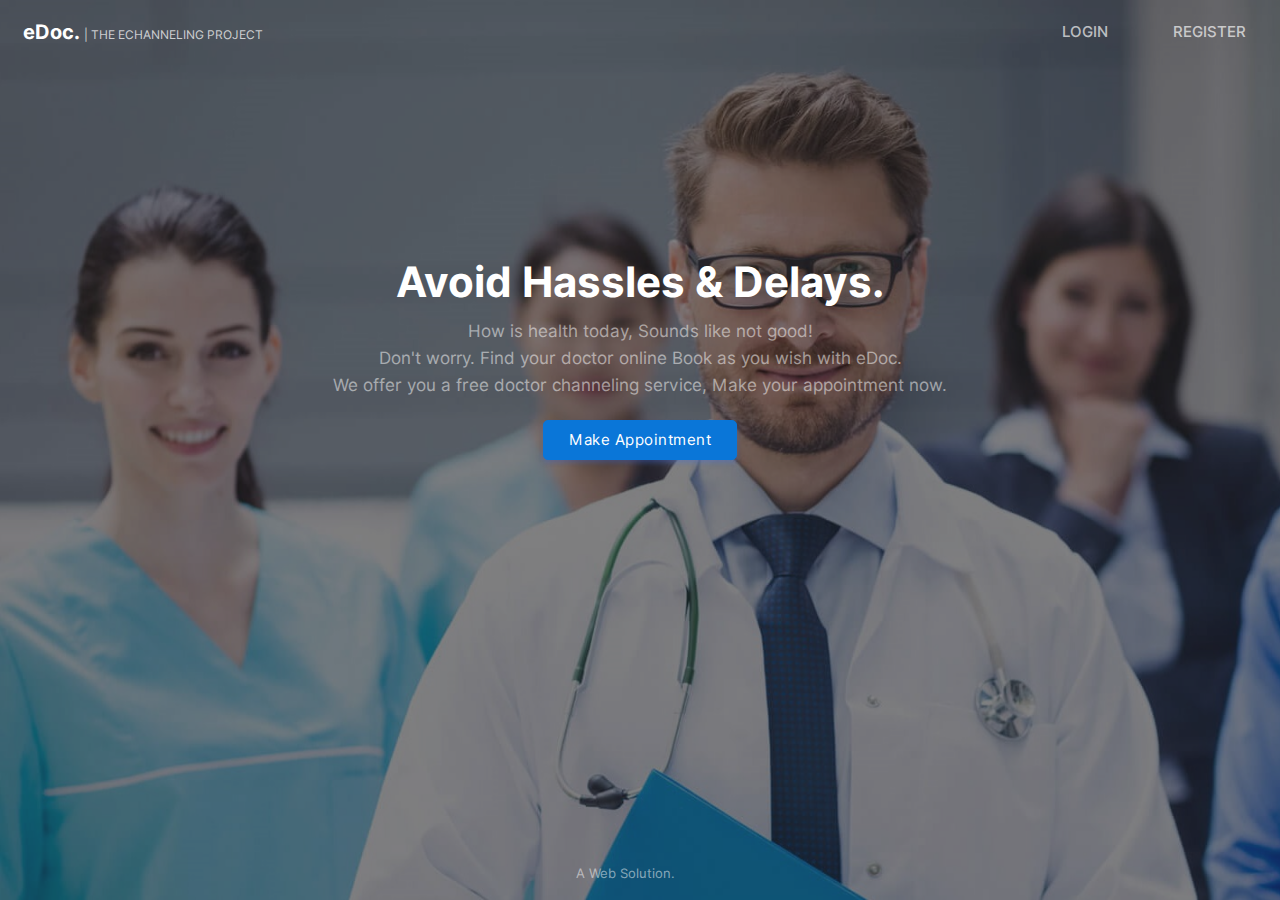
==== index.html @ a3246f5d "initial commmit" ====
<!DOCTYPE html>
<html lang="en">
  <head>
    <meta charset="UTF-8" />
    <meta http-equiv="X-UA-Compatible" content="IE=edge" />
    <meta name="viewport" content="width=device-width, initial-scale=1.0" />
    <link rel="stylesheet" href="css/animations.css" />
    <link rel="stylesheet" href="css/main.css" />
    <link rel="stylesheet" href="css/index.css" />
    <title>eDoc</title>
    <style>
      table {
        animation: transitionIn-Y-bottom 0.5s;
      }
    </style>
  </head>
  <body>
    <div class="full-height">
      <center>
        <table border="0">
          <tr>
            <td width="80%">
              <font class="edoc-logo">eDoc. </font>
              <font class="edoc-logo-sub">| THE ECHANNELING PROJECT</font>
            </td>
            <td width="10%">
              <a href="login.php" class="non-style-link"
                ><p class="nav-item">LOGIN</p></a
              >
            </td>
            <td width="10%">
              <a href="signup.php" class="non-style-link"
                ><p class="nav-item" style="padding-right: 10px">REGISTER</p></a
              >
            </td>
          </tr>

          <tr>
            <td colspan="3">
              <p class="heading-text">Avoid Hassles & Delays.</p>
            </td>
          </tr>
          <tr>
            <td colspan="3">
              <p class="sub-text2">
                How is health today, Sounds like not good!<br />Don't worry.
                Find your doctor online Book as you wish with eDoc. <br />
                We offer you a free doctor channeling service, Make your
                appointment now.
              </p>
            </td>
          </tr>
          <tr>
            <td colspan="3">
              <center>
                <a href="login.php">
                  <input
                    type="button"
                    value="Make Appointment"
                    class="login-btn btn-primary btn"
                    style="
                      padding-left: 25px;
                      padding-right: 25px;
                      padding-top: 10px;
                      padding-bottom: 10px;
                    "
                  />
                </a>
              </center>
            </td>
          </tr>
          <tr>
            <td colspan="3"></td>
          </tr>
        </table>
        <p class="sub-text2 footer-hashen">A Web Solution.</p>
      </center>
    </div>
  </body>
</html>
---- css/animations.css ----
/*These transition are from youtube*/

@keyframes transitionIn-X {
  from {
    opacity: 0;
    transform: translateX(-10px);
  }

  to {
    opacity: 1;
    transform: translateX(0);
  }
}

@keyframes transitionIn-Y-over {
  from {
    opacity: 0;
    transform: translateY(-10px);
  }

  to {
    opacity: 1;
    transform: translateY(0);
  }
}

@keyframes transitionIn-Y-bottom {
  from {
    opacity: 0;
    transform: translateY(30px);
  }

  to {
    opacity: 1;
    transform: translateY(0);
  }
}

/* Transition end */
---- css/main.css ----
@import url("font-inter.css");
:root {
  --primarycolor: #0a76d8;
  --primarycolorhover: #006dd3;
  --btnice: #d8ebfa;
  --btnnicetext: #1b62b3;
}

body {
  margin: 0;
  padding: 0;
  border-spacing: 0;
  font-family: "Inter", sans-serif;
}

*,
::after,
::before {
  box-sizing: border-box;
}

/*------custom-scroll-bar - from w3schools.com------------------*/
/* width */
::-webkit-scrollbar {
  width: 5px;
}

/* Track */
::-webkit-scrollbar-track {
  background: #f1f1f1;
}

/* Handle */
::-webkit-scrollbar-thumb {
  background: #888;
  border-radius: 12px;
}

/* Handle on hover */
::-webkit-scrollbar-thumb:hover {
  background: #555;
}

.input-text {
  border-radius: 4px;
  border: 0.5px solid rgb(226, 226, 226);
  padding: 10px;
  width: 92%;
  transition: 0.2s;
  outline: none;
}

.input-text {
  border: 1px solid #e9ecef;
  font-size: 14px;
  line-height: 26px;
  background-color: #fff;
  display: block;
  width: 100%;
  padding: 0.375rem 0.75rem;
  font-weight: 300;
  line-height: 1.5;
  color: #212529;
  background-color: #fff;
  background-clip: padding-box;
  -webkit-appearance: none;
  -moz-appearance: none;
  appearance: none;
  border-radius: 0.25rem;
  transition: border-color 0.15s ease-in-out, box-shadow 0.15s ease-in-out;
}

.input-text:hover {
  background-color: rgb(250, 250, 250);
  transition: 0.2s;
  outline: none;
}

.input-text:focus {
  border: 1px solid rgb(10, 118, 216);
  transition: 0.2s;
}

.input-text::placeholder {
  font-family: "Inter", sans-serif;
}

/* -----------Buttons---------------*/
.btn {
  cursor: pointer;
  padding: 8px 20px;
  outline: none;
  text-decoration: none;
  font-size: 15px;
  letter-spacing: 0.5px;
  transition: all 0.3s;
  border-radius: 5px;
  font-family: "Inter", sans-serif;
}

.btn:hover {
  background-color: var(--primarycolorhover);
  box-shadow: none;
  transition: all 0.5s;
  font-family: "Inter", sans-serif;
}

.btn-primary {
  background-color: var(--primarycolor);
  border: 1px solid var(--primarycolor);
  color: #fff;
  box-shadow: 0 3px 5px 0 rgba(57, 108, 240, 0.3);
}

.btn-primary-soft {
  background-color: #d8ebfa;
  /*border: 1px solid rgba(57,108,240,0.1) ;*/
  color: #1969aa;
  font-weight: 500;
  font-size: 16px;
  border: none;
  /*box-shadow: 0 3px 5px 0 rgba(57,108,240,0.3)*/
}

.btn-primary-soft:hover {
  background-color: var(--primarycolor);
  /*border: 1px solid rgba(57,108,240,0.1) ;*/
  color: #fff;
  box-shadow: 0 3px 5px 0 rgba(57, 108, 240, 0.3);
}

.btn-in-text {
  font-size: 15px;
  letter-spacing: 0.5px;
}

.non-style-link:link,
.non-style-link:visited,
.non-style-link:hover,
.non-style-link:active {
  text-decoration: none;
  color: rgb(43, 43, 43);
}

.btn-label {
  margin-left: 10px;
  padding: 12px 12px;
  outline: none;
  text-decoration: none;
  font-size: 15px;
  letter-spacing: 0.5px;
  transition: all 0.3s;
  border-radius: 5px;
  background-color: #f0f0f073;
  border: 1px solid rgba(57, 108, 240, 0.1);
  font-family: "Inter", sans-serif;
}

.sub-table {
  border: 1px solid #ebebeb;
  border-radius: 8px;
}

.filter-container {
  width: 92.5%;
  border: 1px solid #ebebeb;
  border-radius: 8px;
  margin-bottom: 20px;
  border-spacing: 0;
  padding: 0;
}

.filter-container-items {
  margin-top: 7.5px;
  margin-left: 20px;
}
.table-headin {
  font-size: 16px;
  font-weight: 500;
  padding: 10px;
  border-bottom: 3px solid var(--primarycolor);
}

.abc {
  width: 100%;
  height: 550px;
  overflow: auto;
}

.overlay {
  position: fixed;
  top: 0;
  bottom: 0;
  left: 0;
  right: 0;
  background: rgba(0, 0, 0, 0.7);
  transition: opacity 500ms;
  opacity: 1;
}
.overlay:target {
  visibility: visible;
  opacity: 1;
}

.popup {
  margin: 70px auto;
  padding: 20px;
  background: #fff;
  border-radius: 5px;
  width: 50%;
  position: relative;
  transition: all 5s ease-in-out;
}

.popup h2 {
  margin-top: 0;
  color: #333;
}
.popup .close {
  position: absolute;
  top: 20px;
  right: 30px;
  transition: all 200ms;
  font-size: 30px;
  font-weight: bold;
  text-decoration: none;
  color: #333;
}
.popup .close:hover {
  color: var(--primarycolorhover);
}
.popup .content {
  max-height: 30%;
  overflow: auto;
}

@media screen and (max-width: 700px) {
  .box {
    width: 70%;
  }
  .popup {
    width: 70%;
  }
}

input[type="search"] {
  background-image: url("../img/search.svg");
  background-position: 10px 50%;
  background-repeat: no-repeat;
  transition: 0.5s;
  padding: 8px 20px 8px 40px;
}

input[type="search"]:focus {
  transition: 0.5s;
}

.box {
  width: 120px;
  height: 30px;
  border: 1px solid #e9ecef;
  font-size: 14px;
  color: #212529;
  background-color: #fff;
  line-height: 26px;
  font-weight: 300;
  border-radius: 0.25rem;
  padding: 0.375rem 0.75rem;
  line-height: 1.5;
  width: 100%;
  background-clip: padding-box;
  transition: border-color 0.15s ease-in-out, box-shadow 0.15s ease-in-out;
}

.btn-primary-gray {
  background-color: #fff;
  border: 2px solid #c9cbce9f;
  color: #212529d0;
  box-shadow: 0 3px 5px 0 rgba(95, 95, 97, 0.3);
}

.btn-primary-gray:hover {
  background-color: #5185ffa9;
  box-shadow: 0 3px 5px 0 rgba(95, 95, 97, 0.3);
}

.button-icon {
  background-position: 10px 50%;
  background-repeat: no-repeat;
  transition: 0.5s;
  padding: 8px 20px 8px 40px;
}

.menu-btn {
  padding: 6px;
  color: #3b3b3b;
  background-position: 30% 50%;
  background-repeat: no-repeat;
  transition: 0.5s;
}

.menu-text {
  padding-left: 40%;
  font-weight: 500;
  font-size: 16px;
}

.menu-active {
  color: var(--primarycolor);
  border-right: 7px solid var(--primarycolor);
  background-color: var();
}

.menu-btn:hover {
  background-color: var(--btnice);
  color: var(--primarycolor);
}

.non-style-link-menu:link,
.non-style-link-menu:visited,
.non-style-link-menu:active {
  text-decoration: none;
  color: #3b3b3b;
}
.non-style-link-menu:hover {
  text-decoration: none;
  color: var(--primarycolor);
}

.non-style-link-menu-active:link,
.non-style-link-menu-active:visited,
.non-style-link-menu-active:active {
  text-decoration: none;
  color: var(--primarycolor);
}

.menu-icon-dashbord {
  background-image: url("../img/icons/dashboard.svg");
}

.menu-icon-doctor {
  background-image: url("../img/icons/doctors.svg");
}
.menu-icon-schedule {
  background-image: url("../img/icons/schedule.svg");
}
.menu-icon-appoinment {
  background-image: url("../img/icons/book.svg");
}
.menu-icon-patient {
  background-image: url("../img/icons/patients.svg");
}
.menu-icon-settings {
  background-image: url("../img/icons/settings.svg");
}

.menu-icon-session {
  background-image: url("../img/icons/session.svg");
}
.menu-icon-home {
  background-image: url("../img/icons/home.svg");
}

.menu-icon-dashbord:hover,
.menu-icon-dashbord-active {
  color: var(--primarycolor);

  background-image: url("../img/icons/dashboard-hover.svg");
}

.menu-icon-doctor:hover,
.menu-icon-doctor-active {
  color: var(--primarycolor);
  background-image: url("../img/icons/doctors-hover.svg");
}
.menu-icon-schedule:hover,
.menu-icon-schedule-active {
  color: var(--primarycolor);

  background-image: url("../img/icons/schedule-hover.svg");
}
.menu-icon-appoinment:hover,
.menu-icon-appoinment-active {
  color: var(--primarycolor);

  background-image: url("../img/icons/book-hover.svg");
}
.menu-icon-patient:hover,
.menu-icon-patient-active {
  color: var(--primarycolor);

  background-image: url("../img/icons/patients-hover.svg");
}

.menu-icon-settings:hover,
.menu-icon-settings-active {
  color: var(--primarycolor);

  background-image: url("../img/icons/settings-iceblue.svg");
}

.menu-icon-session:hover,
.menu-icon-session-active {
  color: var(--primarycolor);

  background-image: url("../img/icons/session-iceblue.svg");
}
.menu-icon-home:hover,
.menu-icon-home-active {
  color: var(--primarycolor);

  background-image: url("../img/icons/home-iceblue.svg");
}

.btn-icon-back {
  background-image: url("../img/icons/back-iceblue.svg");
  background-position: 18px 50%;
  background-repeat: no-repeat;
  transition: 0.5s;
  padding: 8px 20px 8px 40px;
}

.btn-icon-back:hover {
  background-image: url("../img/icons/back-white.svg");
}

.btn-edit {
  background-image: url("../img/icons/edit-iceblue.svg");
}
.btn-edit:hover {
  background-image: url("../img/icons/edit-white.svg");
}

.btn-view {
  background-image: url("../img/icons/view-iceblue.svg");
}
.btn-view:hover {
  background-image: url("../img/icons/view-white.svg");
}

.btn-delete {
  background-image: url("../img/icons/delete-iceblue.svg");
}
.btn-delete:hover {
  background-image: url("../img/icons/delete-white.svg");
}

.btn-filter {
  background-image: url("../img/icons/filter-iceblue.svg");
  background-position: 15px 50%;
}
.btn-filter:hover {
  background-image: url("../img/icons/filter-white.svg");
}

.dashboard-items {
  border: 2px solid #c9cbce9f;
  border-radius: 7px;
  color: var(--primarycolor);
  /*background-color: #d8ebfa25 ;*/
  /*box-shadow: 0 3px 5px 0 rgba(95, 95, 97, 0.3);*/
}

.h1-dashboard {
  margin: 0;
  padding: 0;
  font-size: 25px;
  font-weight: 600;
  line-height: 0;
  padding-top: 20px;
}

.h3-dashboard {
  margin: 0;
  padding: 0;
  font-size: 20px;
  font-weight: 500;
  color: #212529e3;
}

.dashboard-icons {
  background-color: rgba(184, 184, 184, 0.247);
  padding-top: 30px;
  padding-bottom: 30px;
  border-radius: 7px;
  margin-left: 40px;
  margin-right: 0px;
}
.dashboard-icons-setting {
  background-color: rgba(184, 184, 184, 0.247);
  padding-top: 30px;
  padding-bottom: 30px;
  border-radius: 7px;
  margin-left: 5px;
  margin-right: 20px;
}

.setting-tabs:hover {
  background-color: #d6d6d657;
}

.doctor-header {
  background-image: url(../img/b8.jpg);
  color: rgba(0, 0, 0, 0.87);
  background-size: 100%;
  background-repeat: no-repeat;
  padding: 20px;
  padding-left: 35px;
}

.patient-header {
  background-image: url(../img/b3.jpg);
}

.search-items {
  padding: 20px;
  margin: 10px;
  width: 95%;
  display: flex;
  padding-left: 0;
  padding-left: 30px;
  box-sizing: border-box;
  line-height: 1.5;
  box-shadow: 0 3px 5px 0 rgba(95, 95, 97, 0.068);
}

.h1-search {
  margin: 0;
  padding: 0;
  font-size: 23px;
  font-weight: 600;
  padding-top: 20px;
  padding-bottom: 10px;
}

.h3-search {
  margin: 0;
  padding: 0;
  font-size: 15px;
  font-weight: 500;
  color: #212529e3;
}

.h4-search {
  margin: 0;
  padding: 0;
  font-size: 13px;
  font-weight: 400;
  color: #212529e3;
}

.btn-book {
  background-image: url("../img/icons/book-balck.svg");
  background-position: 68% 50%;
  background-repeat: no-repeat;
  transition: 0.5s;
}
---- css/index.css ----
body{
    background-image: url(../img/bg01.jpg);
    background-repeat: no-repeat;
    background-attachment: fixed;
    background-size: cover;
    height: 100%;
}

html, body {
    height: 100%;
    margin: 0;
  }
  
.full-height {
    background: rgba(26, 26, 26, 0.548);
    background-attachment: fixed;
    max-height: 100vh;
    height: 100vh;


}
table{
    width: 100%;
    padding-top: 5px;
    
}
.heading-text{
    color: white;
    font-size: 42px;
    font-weight: 700;
    line-height: 63px;
    margin-top: 15%;
    text-align: center;
    margin-bottom: 0;
}

.sub-text2{
    color: rgba(255, 255, 255, 0.5);
    font-size: 17px;
    line-height: 27px;
    font-weight: 400;
    text-align: center;
    margin-top: 0;
}


.register-btn{
    background-color: rgba(240, 248, 255, 0.589);
    color: #345cc4;
}


.edoc-logo{
    color: white;
    font-weight: bolder;
    font-size: 20px;
    padding-left: 20px;
    animation: transitionIn-Y-over 0.5s;
}

.edoc-logo-sub{
    color: rgba(255, 255, 255, 0.733);
    font-size: 12px;

}


.nav-item{
    color: rgba(255, 255, 255, 0.671);
    text-align: center;
    font-size: 15px;
    font-weight: 500;
    animation: transitionIn-Y-over 0.5s;
}

.nav-item:hover{
    color: #f0f0f0;

}

.footer-hashen{
    position: absolute;
    bottom: 0;
    left: 45%;
    font-size: 13px;
    animation: transitionIn-Y-over 0.5s;
}
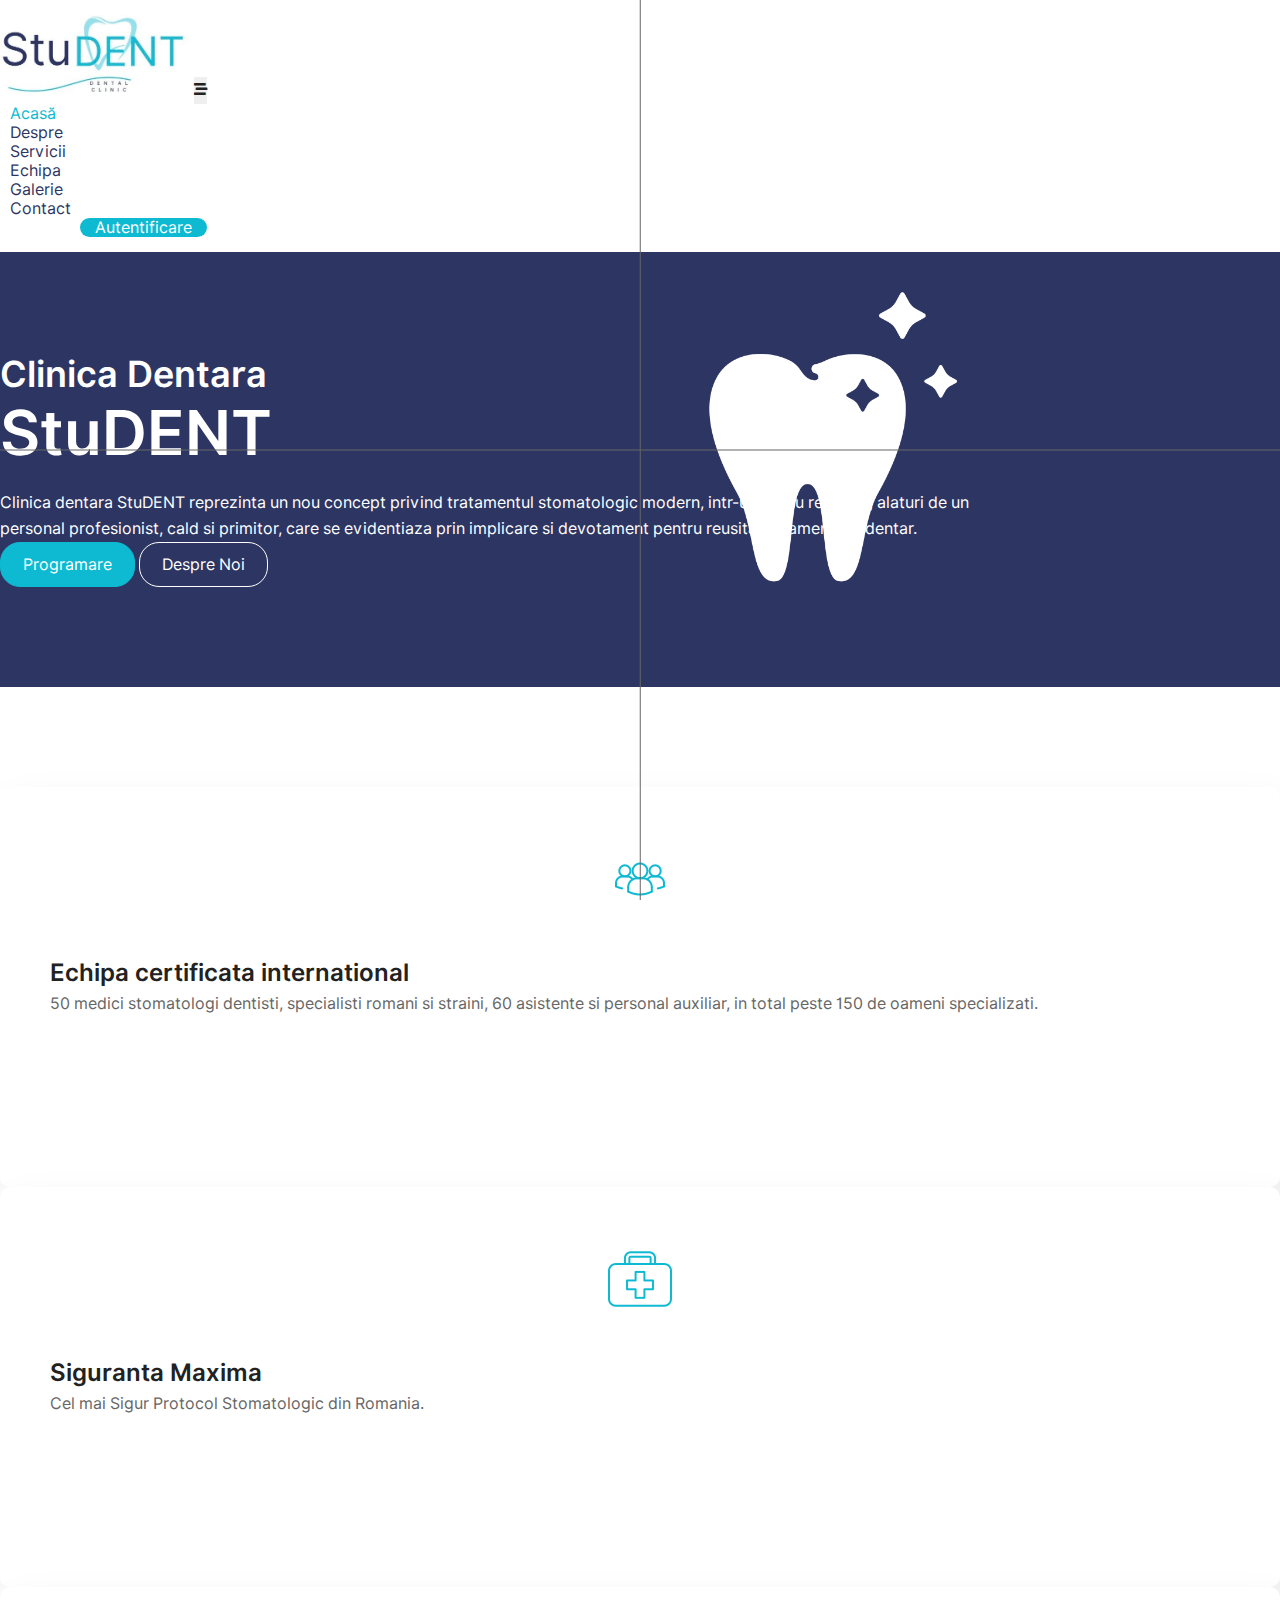
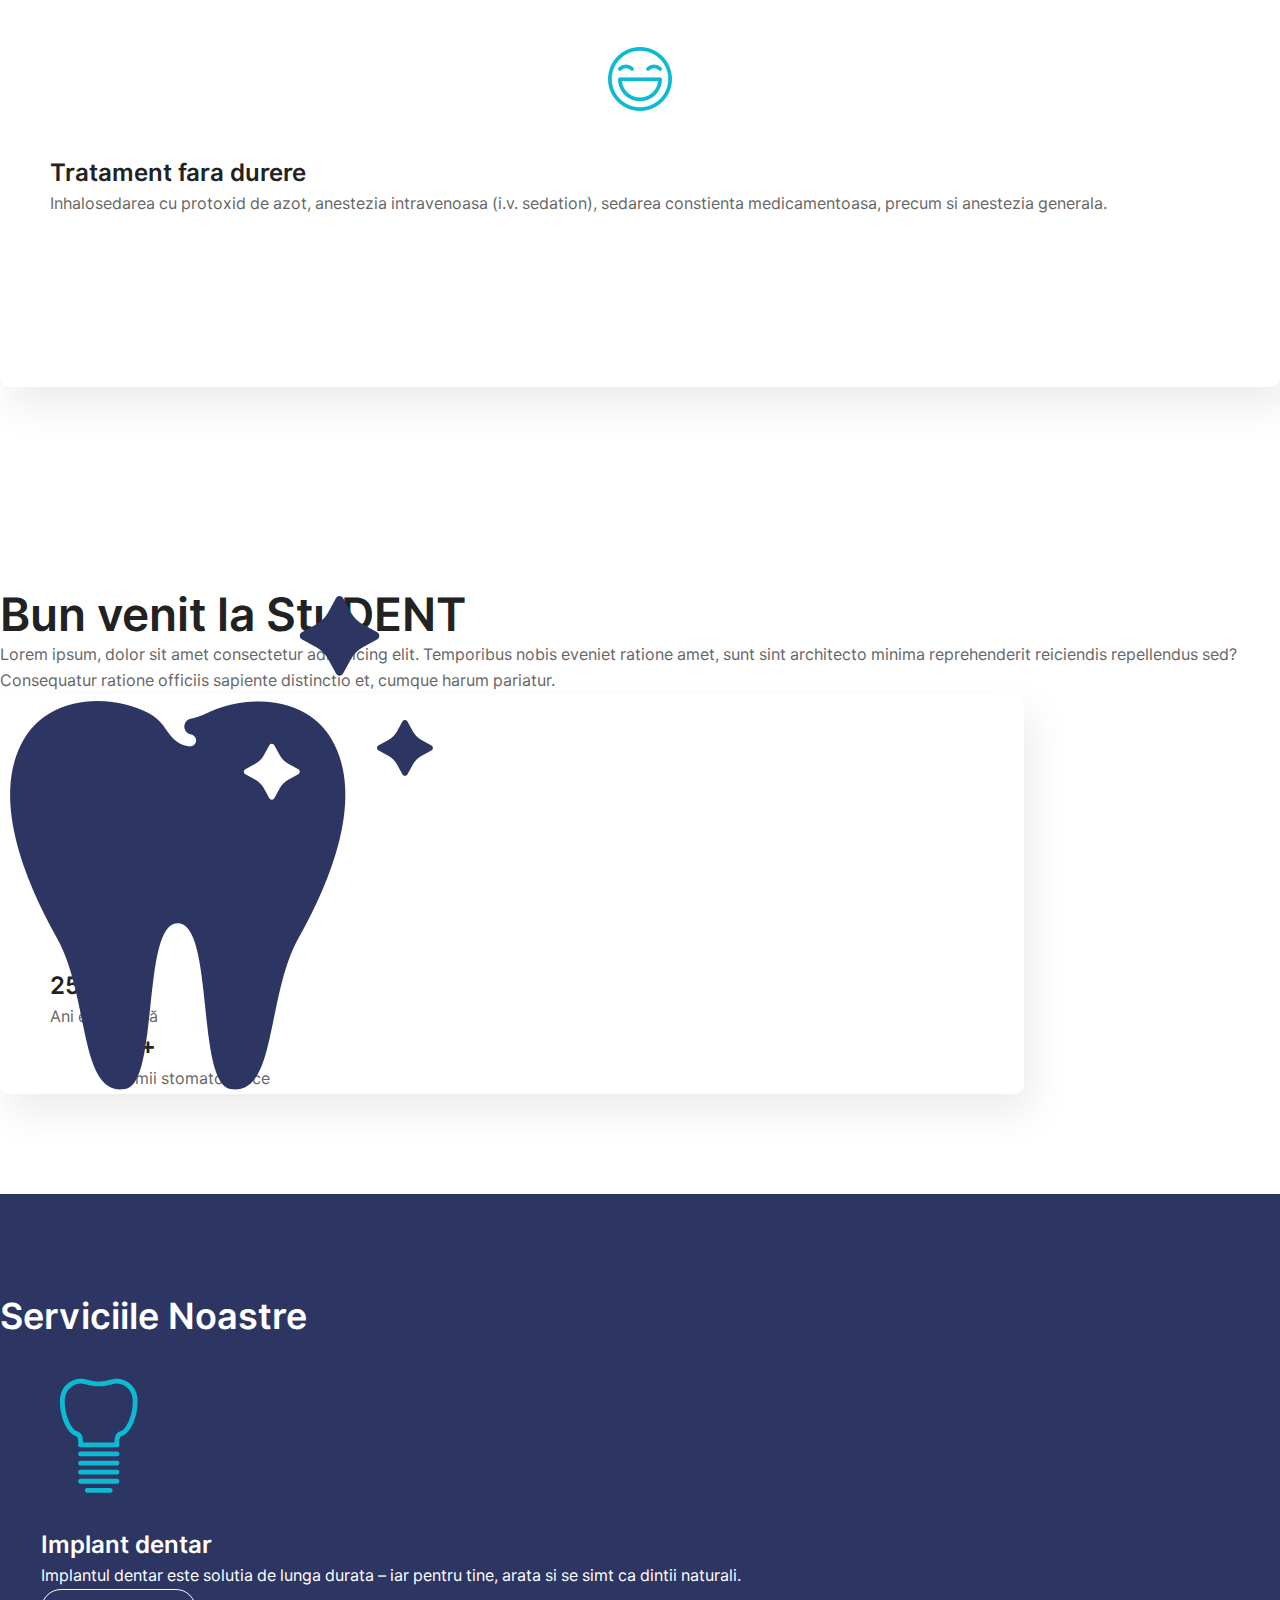
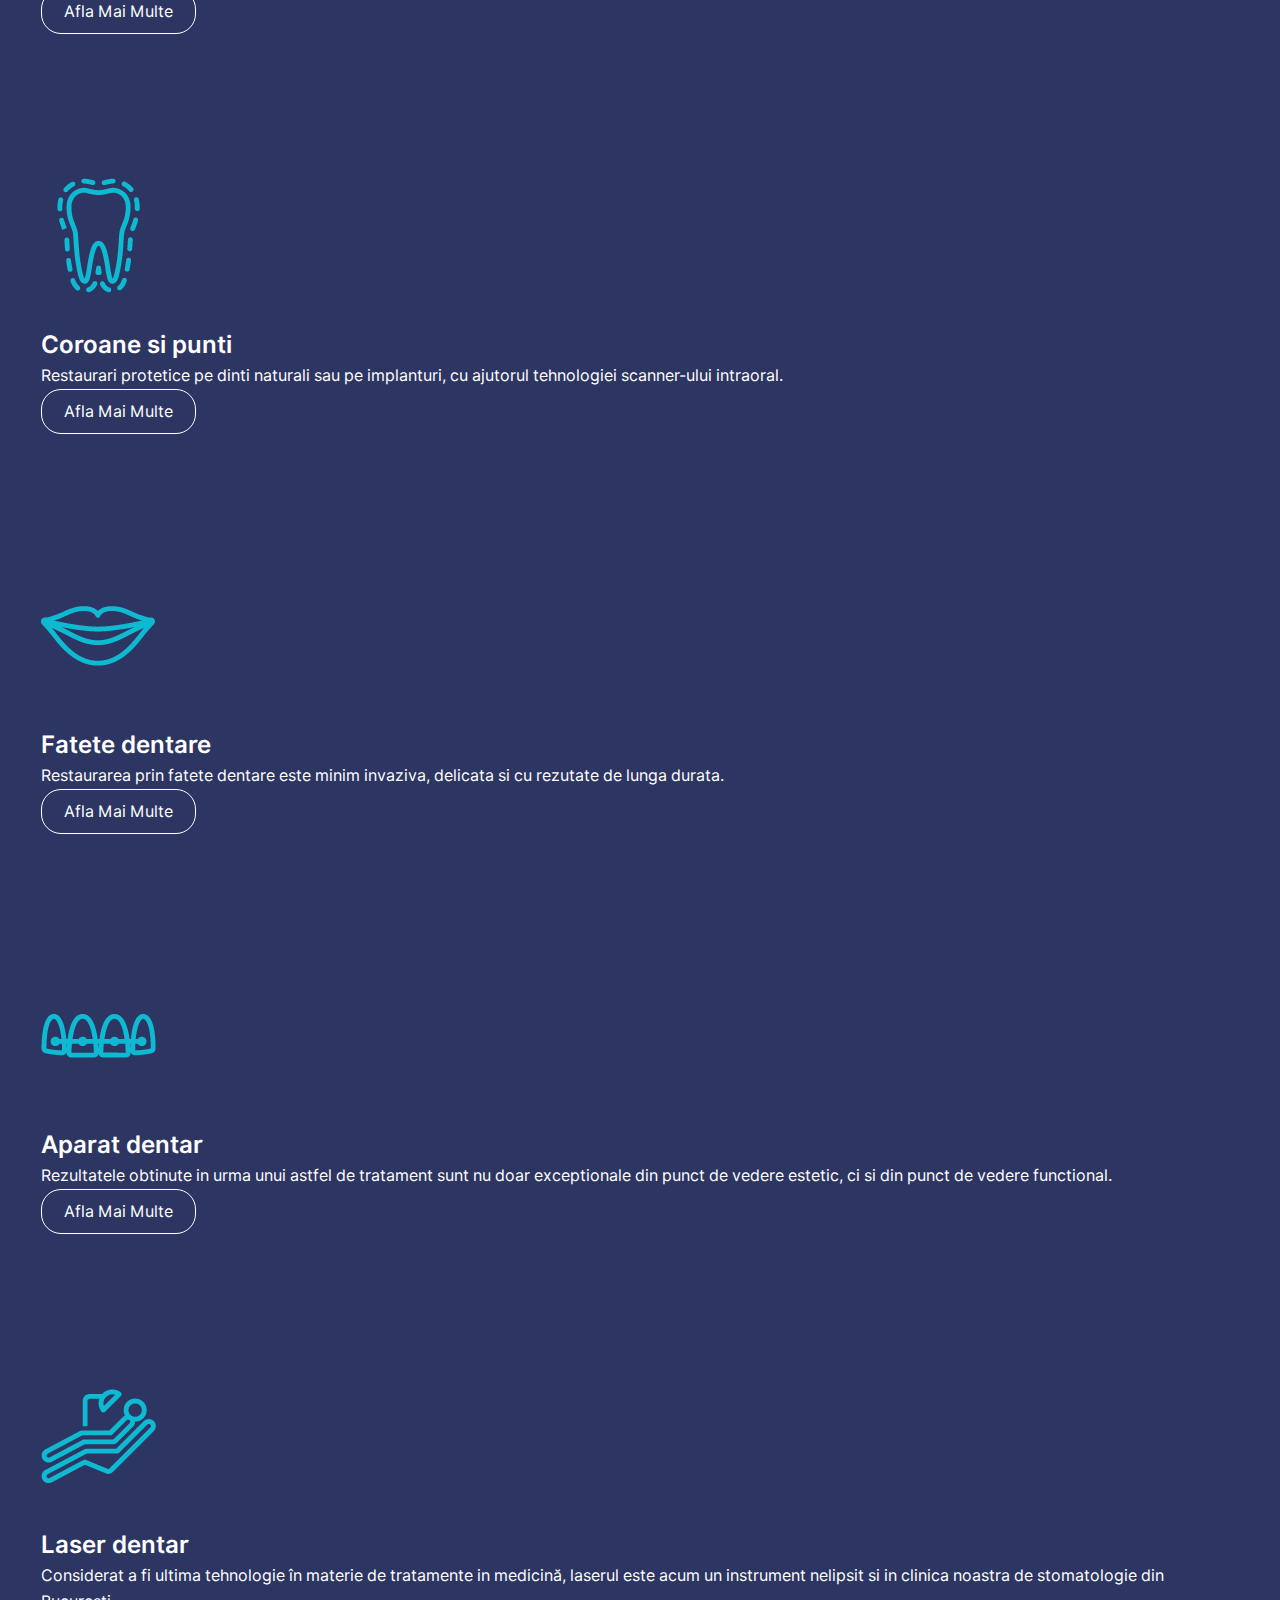
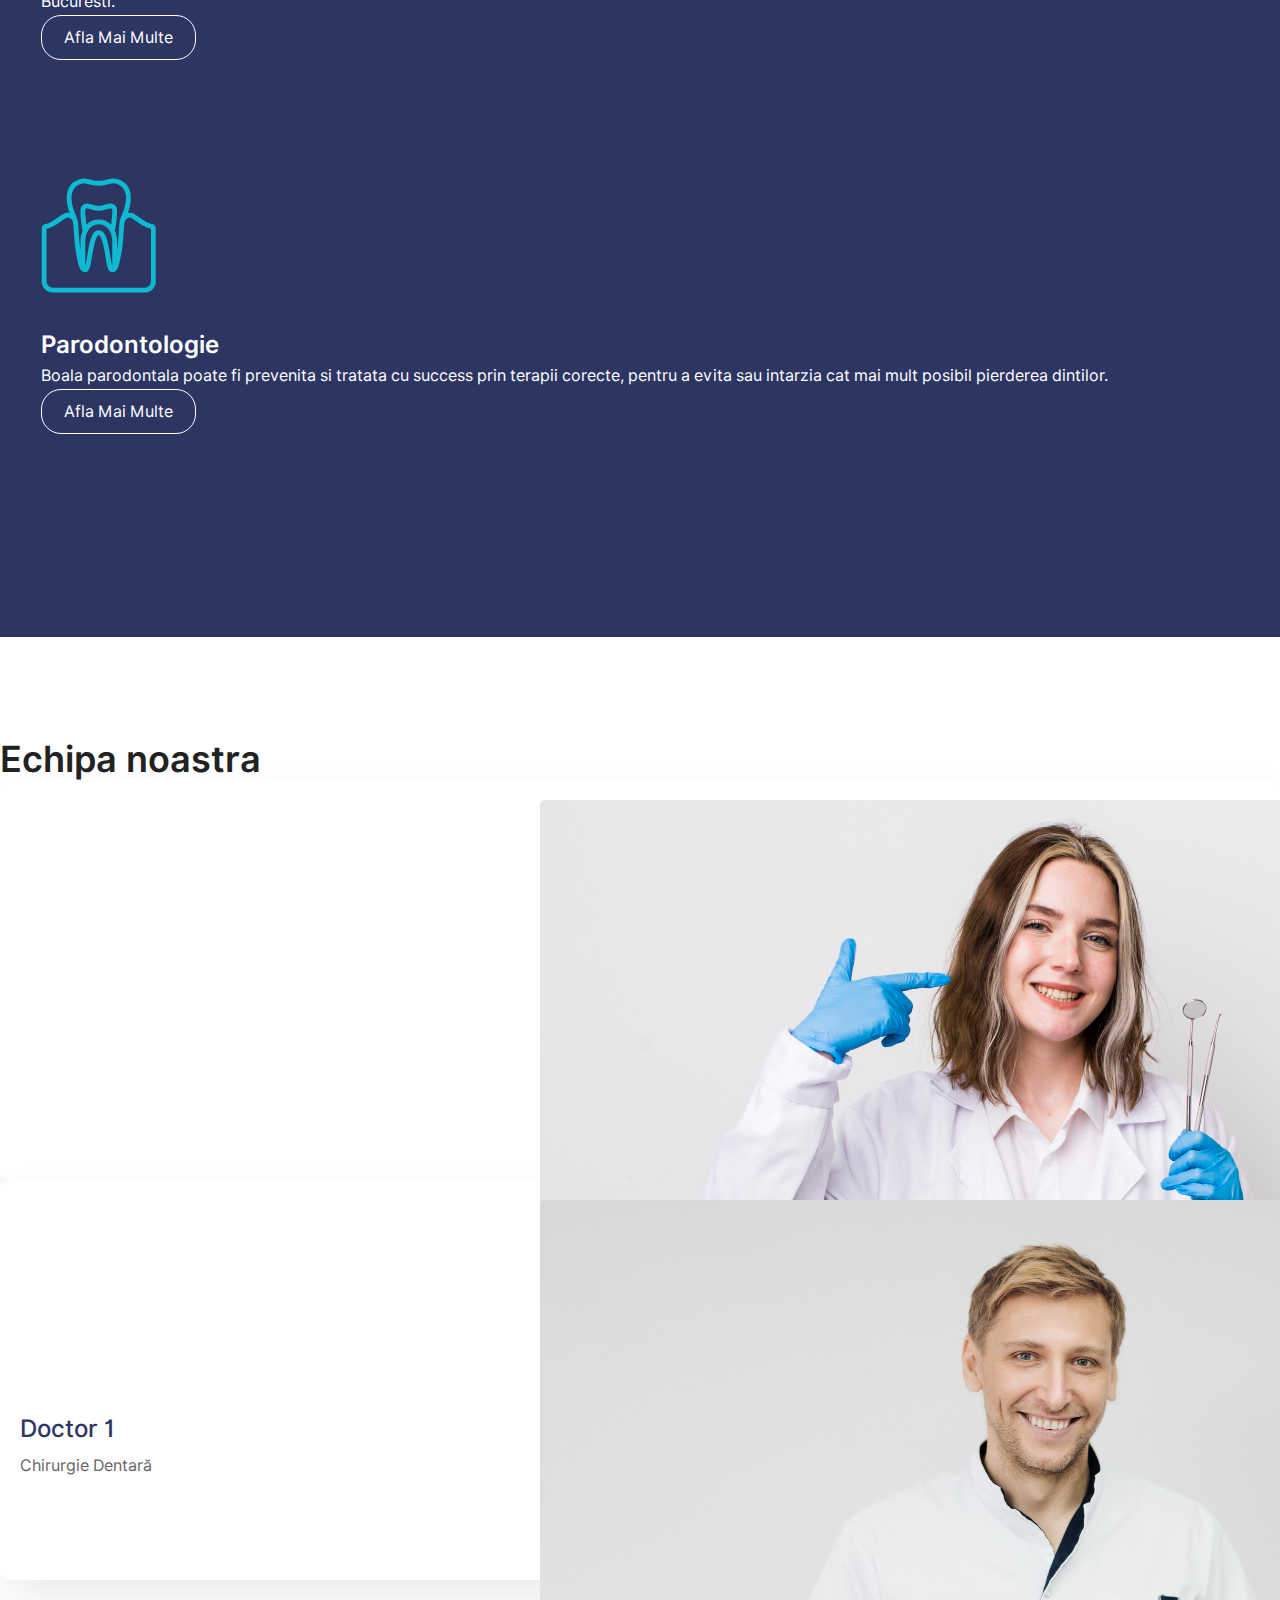
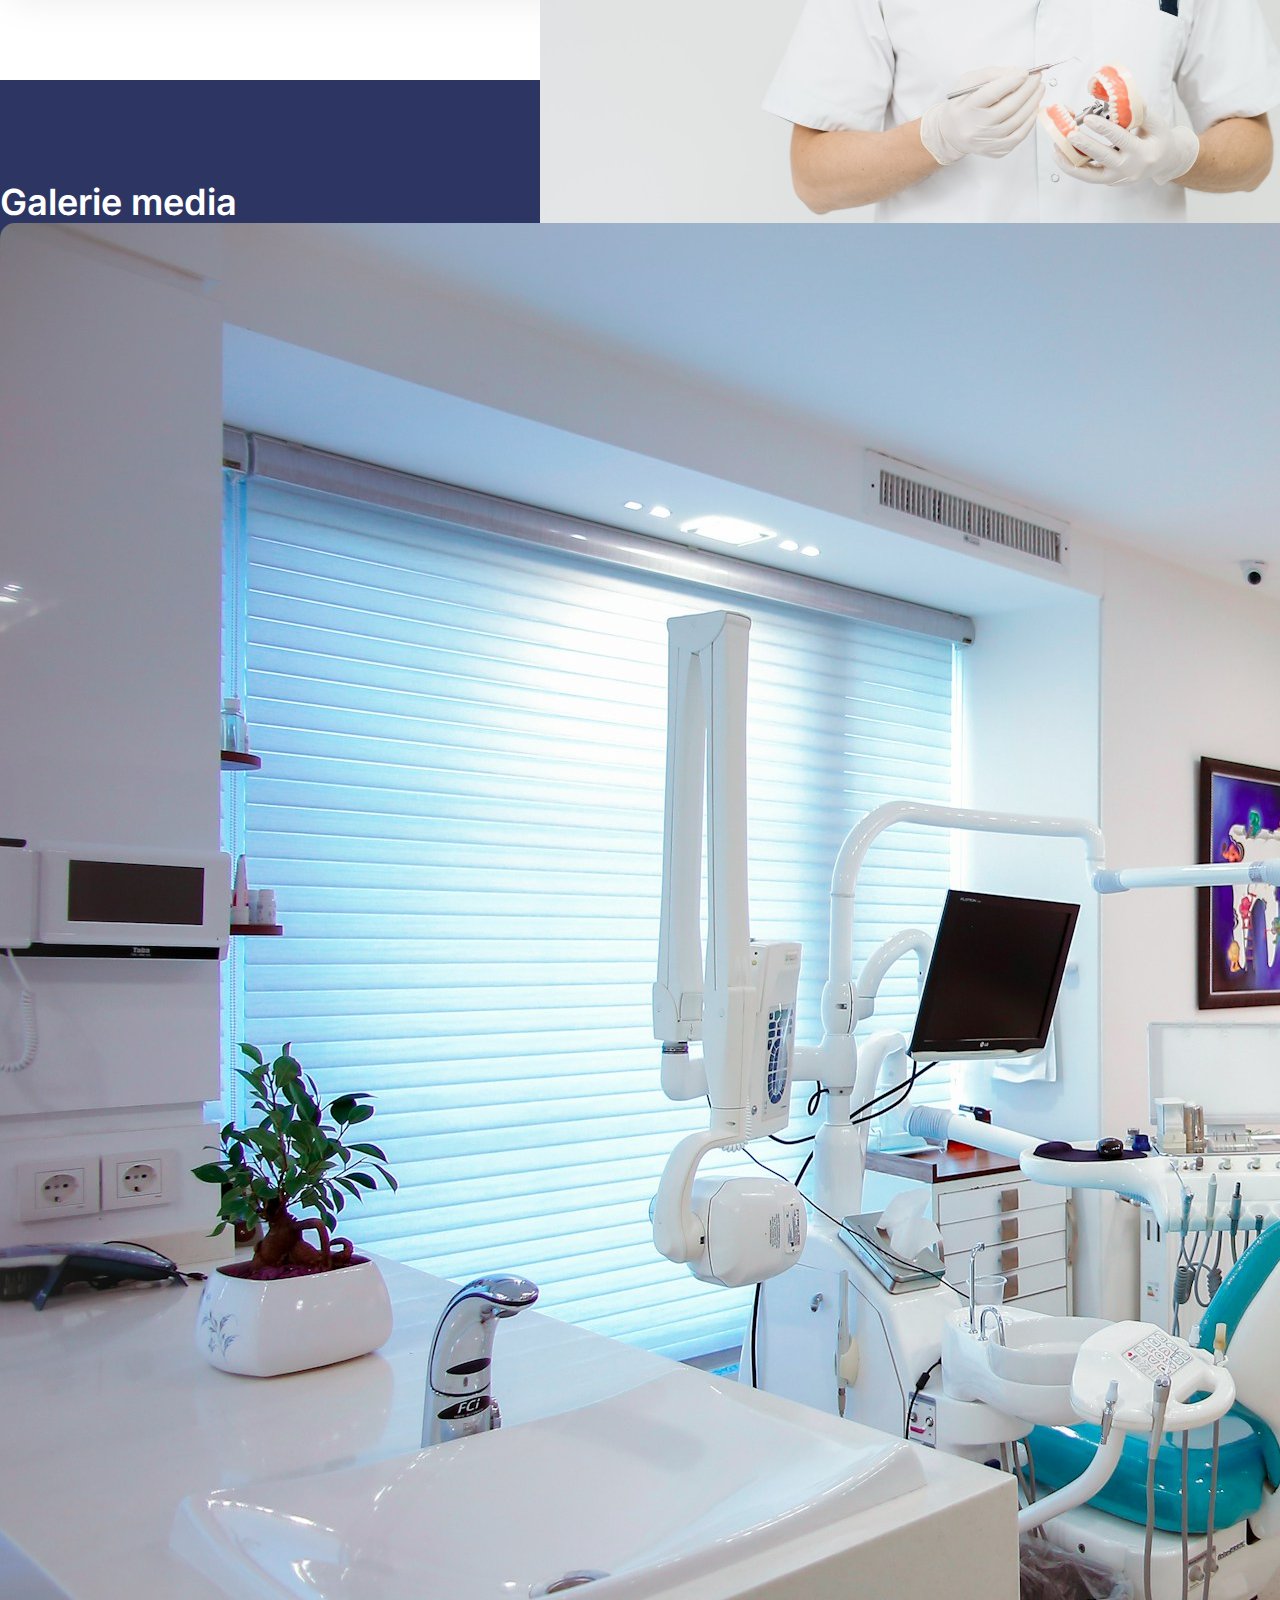
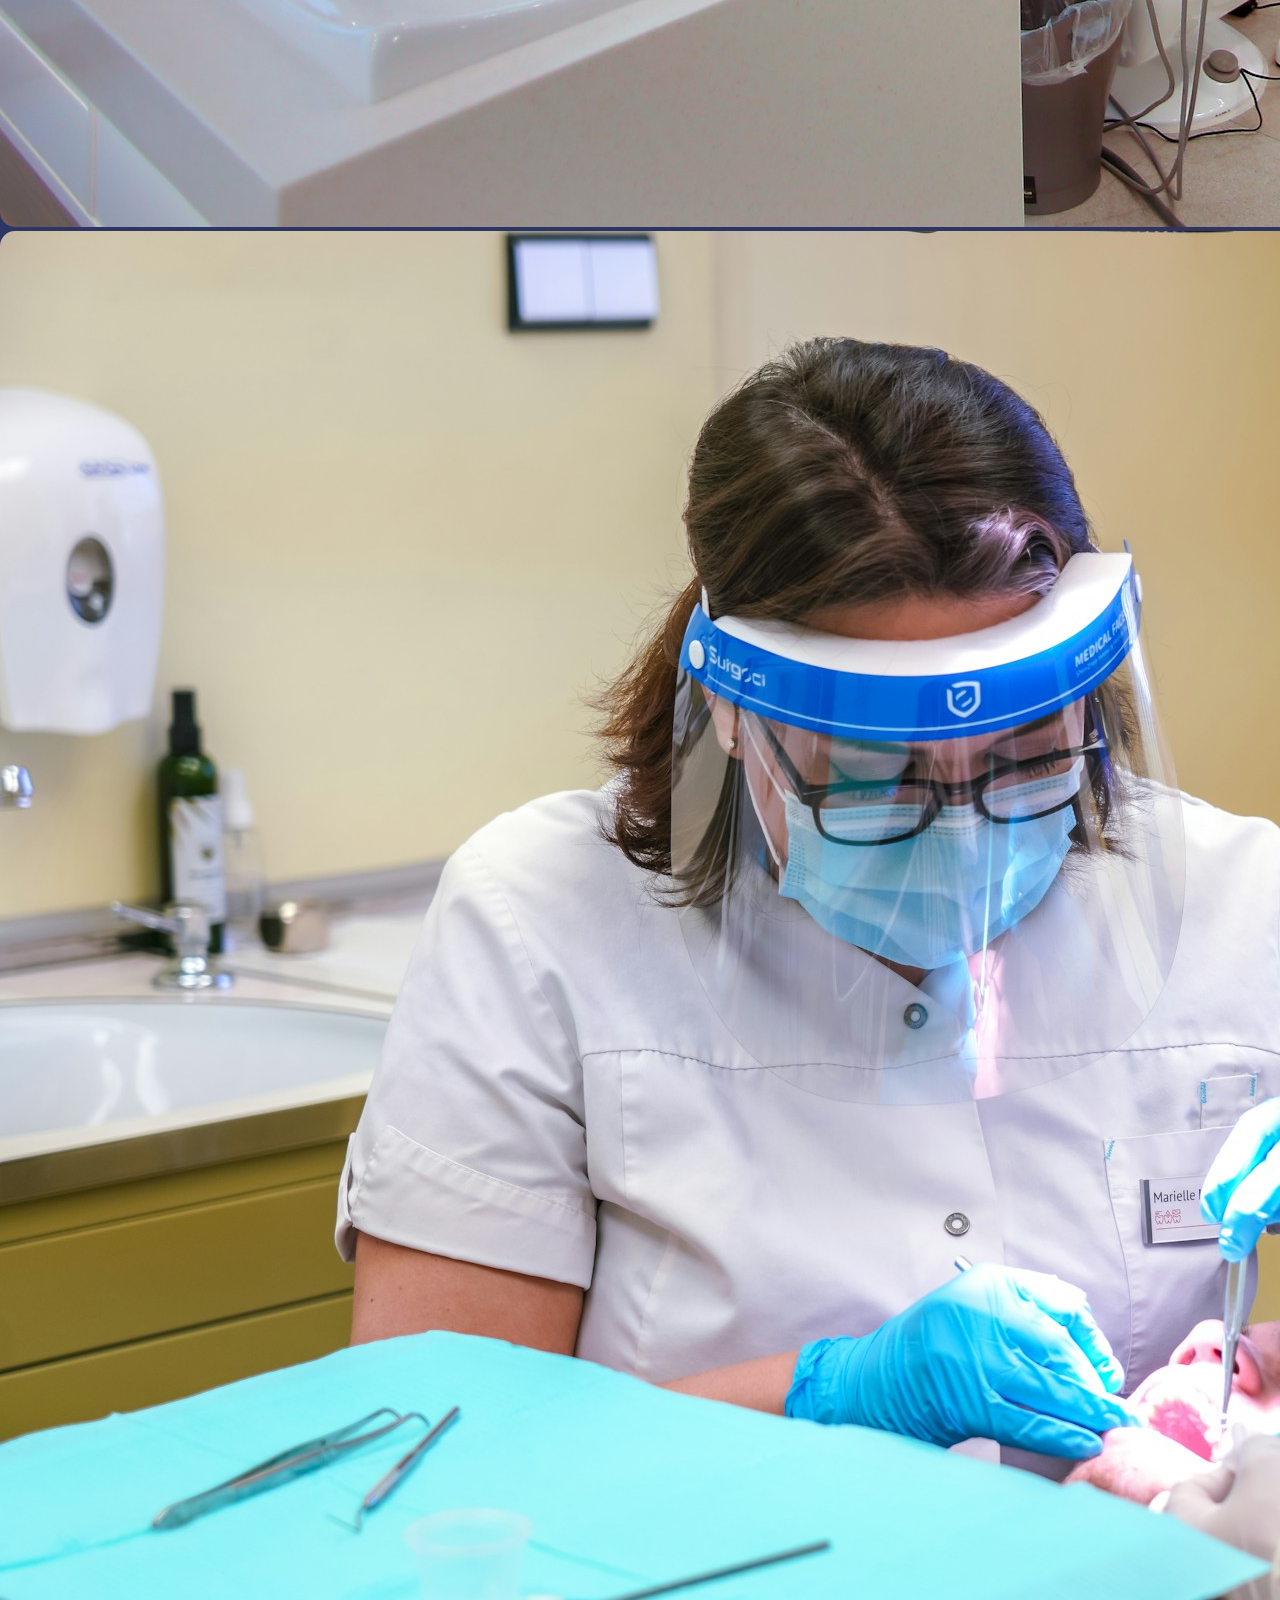
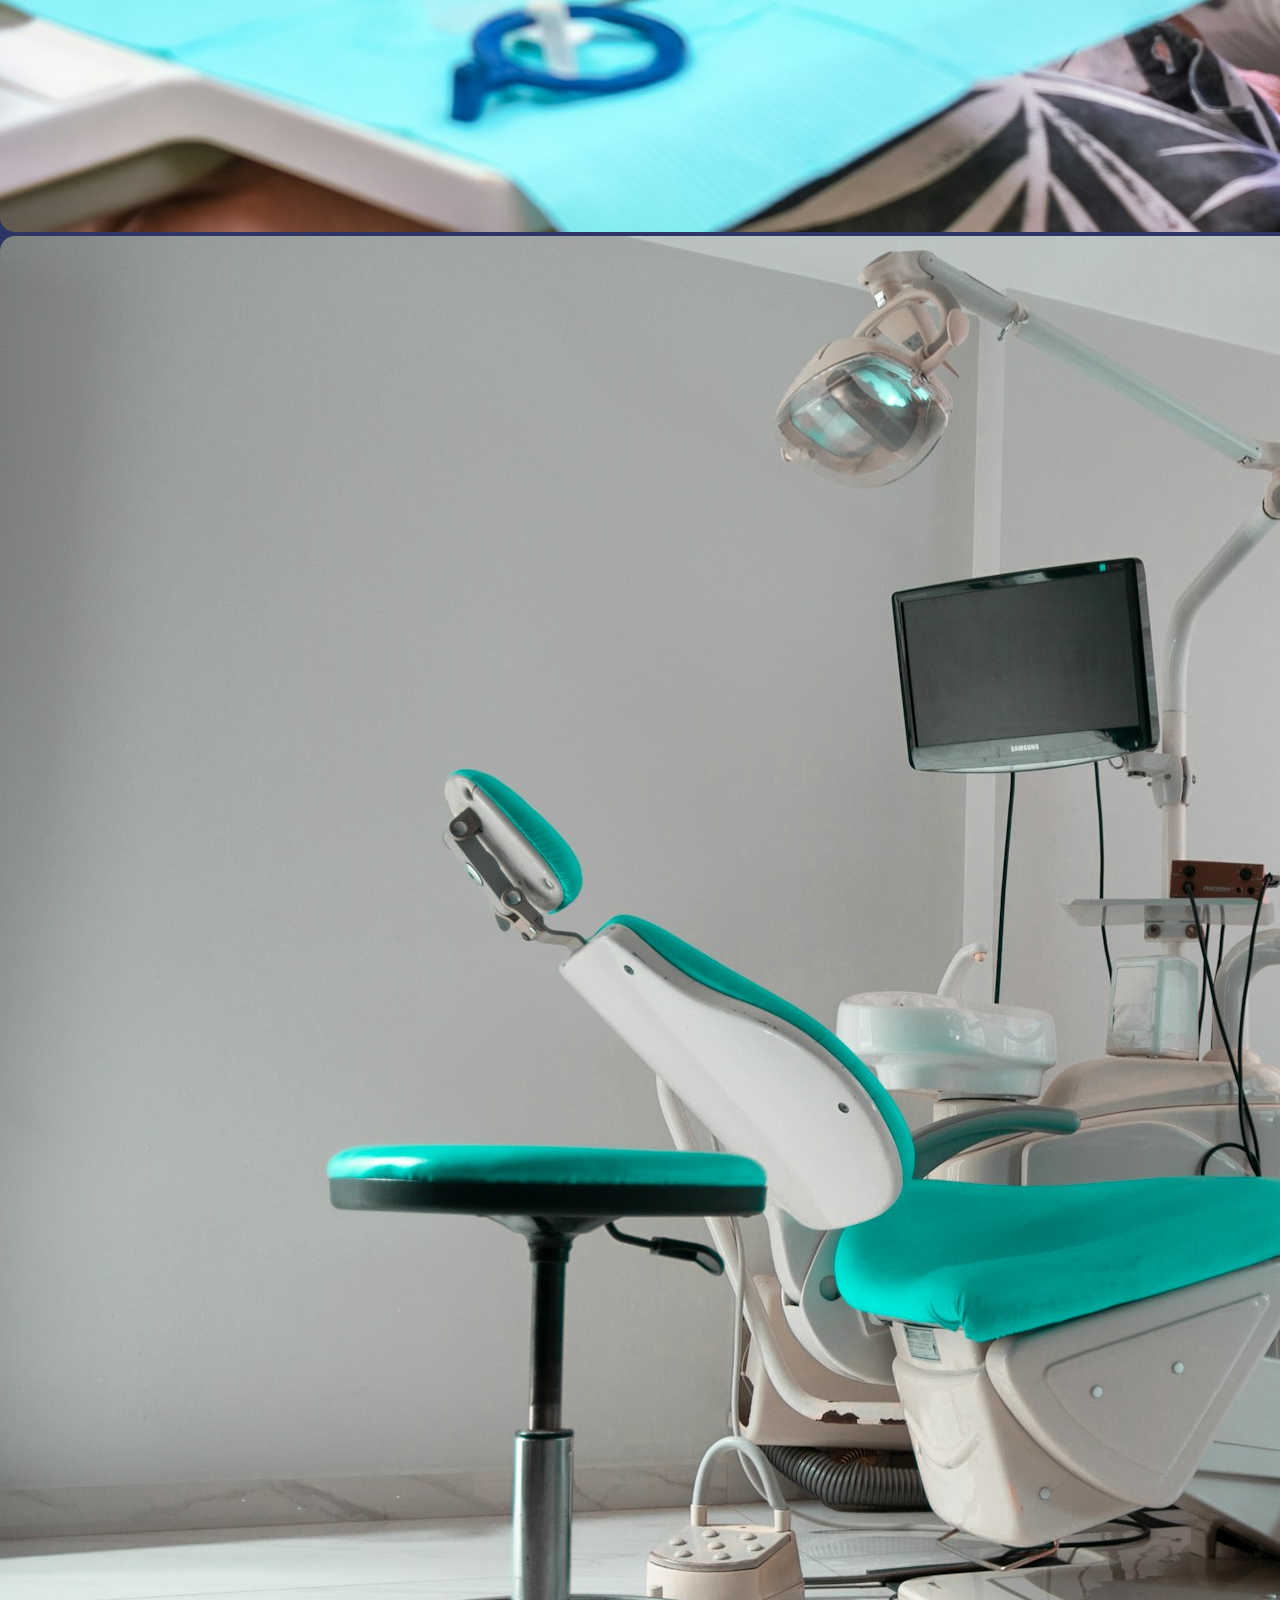
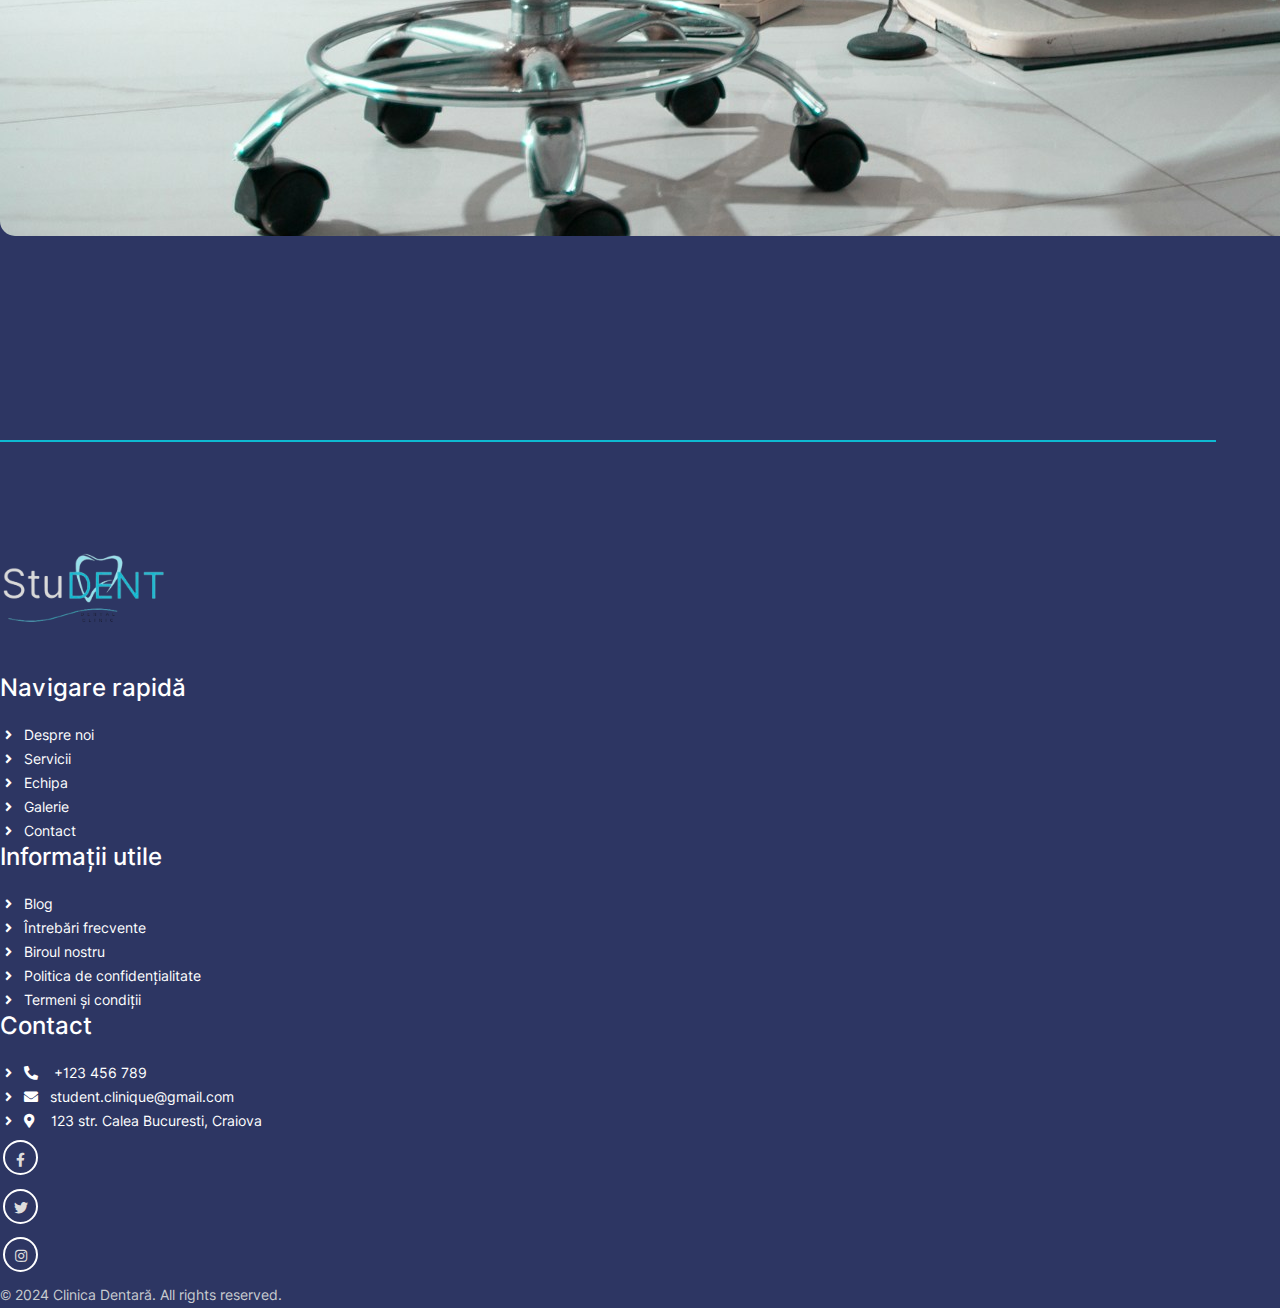
==== commit 08fd7192: "redesigning" ====
--- a/index.html
+++ b/index.html
@@ -2,79 +2,490 @@
 <html lang="en">
   <head>
     <meta charset="UTF-8" />
-    <meta http-equiv="X-UA-Compatible" content="IE=edge" />
     <meta name="viewport" content="width=device-width, initial-scale=1.0" />
-    <link rel="stylesheet" href="css/animations.css" />
-    <link rel="stylesheet" href="css/main.css" />
-    <link rel="stylesheet" href="css/index.css" />
-    <title>eDoc</title>
-    <style>
-      table {
-        animation: transitionIn-Y-bottom 0.5s;
-      }
-    </style>
+    <title>Doctor Clinic Website</title>
+
+    <!-- Favicon -->
+    <link rel="icon" href="images/favicon.png" type="image/png" />
+
+    <!-- Bootstrap5 CDN Link -->
+    <link
+      href="https://cdn.jsdelivr.net/npm/bootstrap@5.0.2/dist/css/bootstrap.min.css"
+      rel="stylesheet"
+      integrity="sha384-EVSTQN3/azprG1Anm3QDgpJLIm9Nao0Yz1ztcQTwFspd3yD65VohhpuuCOmLASjC"
+      crossorigin="anonymous"
+    />
+
+    <!-- Font Awesome Link -->
+    <link
+      rel="stylesheet"
+      href="https://cdnjs.cloudflare.com/ajax/libs/font-awesome/5.15.4/css/all.min.css"
+    />
+
+    <!-- Custom CSS Files Link -->
+    <link rel="stylesheet" href="css/style.css" />
+    <link rel="stylesheet" href="css/reponsive.css" />
   </head>
-  <body>
-    <div class="full-height">
-      <center>
-        <table border="0">
-          <tr>
-            <td width="80%">
-              <font class="edoc-logo">eDoc. </font>
-              <font class="edoc-logo-sub">| THE ECHANNELING PROJECT</font>
-            </td>
-            <td width="10%">
-              <a href="login.php" class="non-style-link"
-                ><p class="nav-item">LOGIN</p></a
+  <body data-bs-spy="scroll" data-bs-target=".navbar" data-bs-offset="100">
+    <!-- Navbar Section -->
+    <header class="header-wrapper">
+      <nav class="navbar navbar-expand-lg">
+        <div class="container">
+          <img src="img/logo4.jpg" alt="StuDENT logo" style="width: 190px;">
+          <button
+            class="navbar-toggler"
+            type="button"
+            data-bs-toggle="collapse"
+            data-bs-target="#navbarNav"
+            aria-controls="navbarNav"
+            aria-expanded="false"
+            aria-label="Toggle navigation"
+          >
+            <i class="fas fa-stream navbar-toggler-icon"></i>
+          </button>
+          <div
+            class="collapse navbar-collapse justify-content-end"
+            id="navbarNav"
+          >
+          <ul class="navbar-nav menu-navbar-nav">
+            <li class="nav-item">
+              <a class="nav-link active" aria-current="page" href="#home"
+                >Acasă</a
               >
-            </td>
-            <td width="10%">
-              <a href="signup.php" class="non-style-link"
-                ><p class="nav-item" style="padding-right: 10px">REGISTER</p></a
-              >
-            </td>
-          </tr>
-
-          <tr>
-            <td colspan="3">
-              <p class="heading-text">Avoid Hassles & Delays.</p>
-            </td>
-          </tr>
-          <tr>
-            <td colspan="3">
-              <p class="sub-text2">
-                How is health today, Sounds like not good!<br />Don't worry.
-                Find your doctor online Book as you wish with eDoc. <br />
-                We offer you a free doctor channeling service, Make your
-                appointment now.
+            </li>
+            <li class="nav-item">
+              <a class="nav-link" href="#about">Despre</a>
+            </li>
+            <li class="nav-item">
+              <a class="nav-link" href="#services">Servicii</a>
+            </li>
+            <li class="nav-item">
+              <a class="nav-link" href="#team">Echipa</a>
+            </li>
+            <li class="nav-item">
+              <a class="nav-link" href="#gallery">Galerie</a>
+            </li>
+            <!-- <li class="nav-item">
+              <a class="nav-link" href="#testimonial">Recenzii</a>
+            </li> -->
+            <!-- <li class="nav-item">
+              <a class="nav-link" href="#blog">Blog</a>
+            </li> -->
+            <li class="nav-item mt-3 mt-lg-0">
+              <a class="nav-link" href="#contact">Contact</a>
+            </li>
+            <li class="nav-item mt-3 mt-lg-0">
+              <a class="nav-link" href="./login.php" style="border-radius: 20px;padding-left: 15px;padding-right: 15px;background-color: #0ebad2;color: white;margin-left: 70px;">Autentificare</a>
+            </li>
+          </ul>
+          </div>
+        </div>
+      </nav>
+    </header>
+    <!-- Navbar Section exit -->
+
+    <!-- Banner Section -->
+    <section id="home" class="home">
+      <div class="banner-wrapper wrapper">
+        <div class="container">
+          <div class="row align-items-center">
+            <div class="col-md-6 order-md-1 order-2">
+              <h3>Clinica Dentara</h3>
+              <h1>StuDENT</h1>
+              <p>
+                Clinica dentara StuDENT reprezinta un nou concept privind tratamentul stomatologic modern, intr-un cadru relaxant, alaturi de un personal profesionist, cald si primitor, care se evidentiaza prin implicare si devotament pentru reusita tratamentului dentar. 
               </p>
-            </td>
-          </tr>
-          <tr>
-            <td colspan="3">
-              <center>
-                <a href="login.php">
-                  <input
-                    type="button"
-                    value="Make Appointment"
-                    class="login-btn btn-primary btn"
-                    style="
-                      padding-left: 25px;
-                      padding-right: 25px;
-                      padding-top: 10px;
-                      padding-bottom: 10px;
-                    "
-                  />
-                </a>
-              </center>
-            </td>
-          </tr>
-          <tr>
-            <td colspan="3"></td>
-          </tr>
-        </table>
-        <p class="sub-text2 footer-hashen">A Web Solution.</p>
-      </center>
-    </div>
+              <a href="./patient/appointment.php" class="main-btn mt-4 fill-btn">Programare</a>
+              <a href="#" class="main-btn mt-4 ms-sm-3 ms-1">Despre noi</a>
+            </div>
+            <div class="col-md-6 order-md-2 order-1 mb-md-0 mb-5">
+              <div class="animate-img">
+                <img src="img/dental-care.png" alt="" class="aimg1" />
+              </div>
+            </div>
+          </div>
+        </div>
+      </div>
+      <div class="wrapper pb-0">
+        <div class="container">
+          <div class="row">
+            <div class="col-md-4 col-sm-6 mb-4">
+              <div class="card text-center">
+                <div class="icon-box">
+                  <img class="img-fluid" src="img/team.png" />
+                </div>
+                <div>
+                  <h4>Echipa certificata international</h4>
+                  <p>
+                    50 medici stomatologi dentisti, specialisti romani si
+                    straini, 60 asistente si personal auxiliar, in total peste
+                    150 de oameni specializati.
+                  </p>
+                </div>
+              </div>
+            </div>
+            <div class="col-md-4 col-sm-6 mb-4">
+              <div class="card text-center">
+                <div class="icon-box">
+                  <img class="img-fluid" src="img/safety.png" />
+                </div>
+                <div>
+                  <h4>Siguranta Maxima</h4>
+                  <p>Cel mai Sigur Protocol Stomatologic din Romania.</p>
+                </div>
+              </div>
+            </div>
+            <div class="col-md-4 col-sm-6 mb-4">
+              <div class="card text-center">
+                <div class="icon-box">
+                  <img class="img-fluid" src="img/smile.png" />
+                </div>
+                <div>
+                  <h4>Tratament fara durere</h4>
+                  <p>
+                    Inhalosedarea cu protoxid de azot, anestezia intravenoasa
+                    (i.v. sedation), sedarea constienta medicamentoasa, precum
+                    si anestezia generala.
+                  </p>
+                </div>
+              </div>
+            </div>
+          </div>
+        </div>
+      </div>
+    </section>
+    <!-- Banner section exit -->
+
+    <!-- About section -->
+    <section id="about" class="about-wrapper wrapper">
+      <div class="container">
+        <div class="row">
+          <div class="col-md-6 mb-md-0 mb-5">
+            <div class="position-relative">
+              <img src="img/dental-care-blue.png" class="about-animate" />
+            </div>
+          </div>
+          <div class="col-md-6 text-center text-md-start">
+            <h2>Bun venit la StuDENT</h2>
+            <p>
+              Lorem ipsum, dolor sit amet consectetur adipisicing elit. Temporibus nobis eveniet ratione amet, sunt sint architecto minima reprehenderit reiciendis repellendus sed? Consequatur ratione officiis sapiente distinctio et, cumque harum pariatur.
+            </p>
+            <div class="card mt-5">
+              <div class="about-clinic">
+                <h4>500+</h4>
+                <p>Pacienți fericiți</p>
+              </div>
+              <div class="about-clinic">
+                <h4>88+</h4>
+                <p>Medici calificați</p>
+              </div>
+              <div class="about-clinic">
+                <h4>25+</h4>
+                <p>Ani experiență</p>
+              </div>
+              <div class="about-clinic">
+                <h4>55+</h4>
+                <p>Premii stomatologice</p>
+              </div>
+              <span class="line-1"></span>
+              <span class="line-2"></span>
+            </div>
+          </div>
+        </div>
+      </div>
+    </section>
+    <!-- About section exit -->
+
+    <!-- Service section -->
+    <section id="services" class="services-wrapper wrapper">
+      <div class="container">
+        <div class="row">
+          <div class="col-sm-12 text-center mb-5">
+            <h3>Serviciile Noastre</h3>
+          </div>
+        </div>
+        <div class="row">
+          <div class="col-md-4 col-sm-6 mb-4">
+            <div class="card">
+              <div class="icon-box">
+                <img src="img/service1.png" />
+              </div>
+              <div>
+                <h4>Implant dentar</h4>
+                <p>
+                  Implantul dentar este solutia de lunga durata – iar pentru
+                  tine, arata si se simt ca dintii naturali.
+                </p>
+                <a href="#" class="main-btn mt-4">Afla mai multe</a>
+              </div>
+            </div>
+          </div>
+          <div class="col-md-4 col-sm-6 mb-4">
+            <div class="card">
+              <div class="icon-box">
+                <img src="img/service2.png" />
+              </div>
+              <div>
+                <h4>Coroane si punti</h4>
+                <p>
+                  Restaurari protetice pe dinti naturali sau pe implanturi, cu
+                  ajutorul tehnologiei scanner-ului intraoral.
+                </p>
+                <a href="#" class="main-btn mt-4">Afla mai multe</a>
+              </div>
+            </div>
+          </div>
+          <div class="col-md-4 col-sm-6 mb-4">
+            <div class="card">
+              <div class="icon-box">
+                <img src="img/service3.png" />
+              </div>
+              <div>
+                <h4>Fatete dentare</h4>
+                <p>
+                  Restaurarea prin fatete dentare este minim invaziva, delicata
+                  si cu rezutate de lunga durata.
+                </p>
+                <a href="#" class="main-btn mt-4">Afla mai multe</a>
+              </div>
+            </div>
+          </div>
+          <div class="col-md-4 col-sm-6 mb-4">
+            <div class="card">
+              <div class="icon-box">
+                <img src="img/service4.png" />
+              </div>
+              <div>
+                <h4>Aparat dentar</h4>
+                <p>
+                  Rezultatele obtinute in urma unui astfel de tratament sunt nu
+                  doar exceptionale din punct de vedere estetic, ci si din punct
+                  de vedere functional.
+                </p>
+                <a href="#" class="main-btn mt-4">Afla mai multe</a>
+              </div>
+            </div>
+          </div>
+          <div class="col-md-4 col-sm-6 mb-4">
+            <div class="card">
+              <div class="icon-box">
+                <img src="img/service5.png" />
+              </div>
+              <div>
+                <h4>Laser dentar</h4>
+                <p>
+                  Considerat a fi ultima tehnologie în materie de tratamente in
+                  medicină, laserul este acum un instrument nelipsit si in
+                  clinica noastra de stomatologie din Bucuresti.
+                </p>
+                <a href="#" class="main-btn mt-4">Afla mai multe</a>
+              </div>
+            </div>
+          </div>
+          <div class="col-md-4 col-sm-6 mb-4">
+            <div class="card">
+              <div class="icon-box">
+                <img src="img/service6.png" />
+              </div>
+              <div>
+                <h4>Parodontologie</h4>
+                <p>
+                  Boala parodontala poate fi prevenita si tratata cu success
+                  prin terapii corecte, pentru a evita sau intarzia cat mai mult
+                  posibil pierderea dintilor.
+                </p>
+                <a href="#" class="main-btn mt-4">Afla mai multe</a>
+              </div>
+            </div>
+          </div>
+        </div>
+      </div>
+    </section>
+    <!-- Service section exit -->
+
+    <!-- Team Section -->
+    <section id="team" class="team-wrapper wrapper">
+      <div class="container">
+        <div class="row">
+          <div class="col-sm-12 text-center mb-5">
+            <h3>Echipa noastra</h3>
+          </div>
+        </div>
+        <div class="row">
+          <div class="col-md-4 col-sm-6 mb-4">
+            <div class="card rounded-3">
+              <div class="team-img">
+                <img src="img/team/team1.jpg" class="img-fluid" />
+              </div>
+              <div class="team-info pt-4 text-center">
+                <h5>Doctor 1</h5>
+                <p>Chirurgie Dentară</p>
+                <ul class="social-network">
+                  <li>
+                    <a href="#"><i class="fab fa-facebook-f"></i></a>
+                  </li>
+                  <li>
+                    <a href="#"><i class="fab fa-twitter"></i></a>
+                  </li>
+                  <li>
+                    <a href="#"><i class="fab fa-google-plus-g"></i></a>
+                  </li>
+                  <li>
+                    <a href="#"><i class="fab fa-vimeo-v"></i></a>
+                  </li>
+                </ul>
+              </div>
+            </div>
+          </div>
+          <div class="col-md-4 col-sm-6 mb-4">
+            <div class="card rounded-3">
+              <div class="team-img">
+                <img src="img/team/team2.jpg" class="img-fluid" />
+              </div>
+              <div class="team-info pt-4 text-center">
+                <h5>Doctor 2</h5>
+                <p>Chirurgie Dentară</p>
+                <ul class="social-network">
+                  <li>
+                    <a href="#"><i class="fab fa-facebook-f"></i></a>
+                  </li>
+                  <li>
+                    <a href="#"><i class="fab fa-twitter"></i></a>
+                  </li>
+                  <li>
+                    <a href="#"><i class="fab fa-google-plus-g"></i></a>
+                  </li>
+                  <li>
+                    <a href="#"><i class="fab fa-vimeo-v"></i></a>
+                  </li>
+                </ul>
+              </div>
+            </div>
+          </div>
+          <!-- <div class="col-md-4 col-sm-6 mb-4">
+            <div class="card rounded-3">
+              <div class="team-img">
+                <img src="img/team/team3.jpeg" class="img-fluid" />
+              </div>
+              <div class="team-info pt-4 text-center">
+                <h5>Usama Ahmed</h5>
+                <p>Oral Surgeon</p>
+                <ul class="social-network">
+                  <li>
+                    <a href="#"><i class="fab fa-facebook-f"></i></a>
+                  </li>
+                  <li>
+                    <a href="#"><i class="fab fa-twitter"></i></a>
+                  </li>
+                  <li>
+                    <a href="#"><i class="fab fa-google-plus-g"></i></a>
+                  </li>
+                  <li>
+                    <a href="#"><i class="fab fa-vimeo-v"></i></a>
+                  </li>
+                </ul>
+              </div>
+            </div>
+          </div> -->
+        </div>
+      </div>
+    </section>
+    <!-- Team section exit -->
+
+    <!-- Gallery Section -->
+    <section id="gallery" class="gallery-wrapper wrapper">
+      <div class="container">
+        <div class="row">
+          <div class="col-sm-12 text-center mb-5">
+            <h3>Galerie media</h3>
+          </div>
+        </div>
+        <div class="row">
+          <div class="col-md-4 col-sm-6 mb-4">
+            <img src="img/gallery/1.jpg" class="w-100 h-100" />
+          </div>
+          <div class="col-md-4 col-sm-6 mb-4">
+            <img src="img/gallery/2.jpg" class="w-100 h-100" />
+          </div>
+          <div class="col-md-4 col-sm-6 mb-4">
+            <img src="img/gallery/3.jpg" class="w-100 h-100" />
+          </div>
+          </div>
+        </div>
+      </div>
+    </section>
+    <!-- Gallery Section exit -->
+     
+
+    <section id="contact" class="footer-wrapper wrapper">
+      <hr style="border: 1px solid #0ebad2; width: 95%; margin-bottom: 50px;">
+
+      <div class="container">
+        <div class="row">
+          
+          <div class="col-lg-3 col-md-6 mb-4">
+            <img src="img/logo-removebg.png" style="width: 170px;margin-top: 60px;margin-bottom: 50px;" />
+          </div>
+          <div class="col-lg-3 col-md-6 mb-4">
+            <h5 style="margin-bottom: 30px;">Navigare rapidă</h5>
+            <ul class="link-widget p-0">
+              <li><a href="#">Despre noi</a></li>
+              <li><a href="#">Servicii</a></li>
+              <li><a href="#">Echipa</a></li>
+              <li><a href="#">Galerie</a></li>
+              <li><a href="#">Contact</a></li>
+              
+            </ul>
+          </div>
+          <div class="col-lg-3 col-md-6 mb-4">
+            <h5 style="margin-bottom: 30px;">Informații utile</h5>
+            <ul class="link-widget p-0">
+              
+              <li><a href="#">Blog</a></li>
+              <li><a href="#">Întrebări frecvente</a></li>
+              <li><a href="#">Biroul nostru</a></li>
+              <li><a href="#">Politica de confidențialitate</a></li>
+              <li><a href="#">Termeni și condiții</a></li>
+            </ul>
+          </div>
+          <div class="col-lg-3 col-md-6 mb-4">
+            <h5 style="margin-bottom: 30px;">Contact</h5>
+            <ul>
+            <div class="link-widget mb-4">
+              <li><a href="#"><i class="fas fa-phone-alt" style="margin-right: 12px;"></i> +123 456 789</a></li>
+              <li><a href="#"><i class="fas fa-envelope" style="margin-right: 12px;"></i>student.clinique@gmail.com</a></li>
+              <li><a href="#"><i class="fas fa-map-marker-alt" style="margin-right: 12px;"></i> 123 str. Calea Bucuresti, Craiova</a></li>
+            </div>
+          </ul>
+          <ul class="social-network d-flex align-items-center justify-content-center p-0 " >
+            <li>
+              <a href="#"><i class="fab fa-facebook-f"></i></a>
+            </li>
+            <li>
+              <a href="#"><i class="fab fa-twitter"></i></a>
+            </li>
+            <li>
+              <a href="#"><i class="fab fa-instagram"></i></a>
+            </li>
+          </ul>
+          </div>
+        </div>
+        
+        <div class="copyright d-flex align-items-center justify-content-end p-0 ">
+          <p style="color: rgb(200, 204, 208);">&copy; 2024 Clinica Dentară. All rights reserved.</p>
+        </div>
+      </div>
+    </section>
+    
+
+    <!-- Bootstrap5 JS CDN Links -->
+    <script
+      src="https://cdn.jsdelivr.net/npm/bootstrap@5.0.2/dist/js/bootstrap.bundle.min.js"
+      integrity="sha384-MrcW6ZMFYlzcLA8Nl+NtUVF0sA7MsXsP1UyJoMp4YLEuNSfAP+JcXn/tWtIaxVXM"
+      crossorigin="anonymous"
+    ></script>
+
+    <!-- custom js file -->
+    <script src="js/main.js"></script>
   </body>
 </html>
--- a/css/style.css
+++ b/css/style.css
@@ -0,0 +1,585 @@
+/* Table of Contents
+
+----------------------
+1. General
+2. Navbar
+3. Banner
+4. About
+5. Services
+6. Team
+7. Gallery
+8. Testimonial
+9. Blog
+10. Footer
+---------------------- */
+
+/* General */
+@import url("https://fonts.googleapis.com/css2?family=Josefin+Sans:wght@100;200;300;400;500;600;700&display=swap");
+@import url("https://fonts.googleapis.com/css2?family=Roboto+Slab:wght@100;200;300;400;500;600;700;800;900&display=swap");
+@import url("font-inter.css");
+
+* {
+  box-sizing: border-box;
+  margin: 0;
+  padding: 0;
+}
+
+:root {
+  /* Background color */
+  --primary-color: #2d3663;
+  --secondary-color: #0ebad2;
+  --bg-light-blue: #3672bc;
+  --bg-dark: #666;
+  --bg-white: #fff;
+
+  /* Text Style */
+  --primary-font: "Inter", serif;
+  --secondary-font: "Inter", sans-serif;
+  --primary-text: #2d3663;
+  --seondary-text: #0ebad2;
+  --text-white: #fff;
+  --text-black: #222;
+  --text-gray: #666;
+  --text-light: #ddd;
+}
+
+body {
+  font-family: var(--primary-font);
+  background-color: var(--bg-white);
+}
+
+a {
+  text-decoration: none;
+}
+
+/* Custom Scroll bar */
+
+::-webkit-scrollbar {
+  width: 0.375rem;
+}
+
+::-webkit-scrollbar-track {
+  background: var(--primary-color);
+}
+
+::-webkit-scrollbar-thumb {
+  background: var(--secondary-color);
+}
+
+/* Custom Scroll bar End */
+
+/* Custom Css */
+
+.wrapper {
+  padding: 6.25rem 0;
+}
+
+.main-btn {
+  display: inline-block;
+  border: 0.0625rem solid var(--bg-white);
+  color: var(--text-white);
+  text-align: center;
+  padding: 0.75rem 1.375rem;
+  font-size: 1rem;
+  background: transparent;
+  text-transform: capitalize;
+  border-radius: 20px;
+  transition: all 0.5s ease-in-out;
+}
+
+.main-btn:hover {
+  background-color: var(--secondary-color);
+  border-color: var(--secondary-color);
+  color: var(--text-white);
+}
+
+.fill-btn {
+  background-color: var(--secondary-color);
+  border-color: var(--secondary-color);
+  border-radius: 20px;
+  color: var(--text-white);
+}
+
+.fill-btn:hover {
+  background-color: var(--bg-white);
+  border-color: var(--bg-white);
+  color: var(--text-black);
+}
+
+h1 {
+  font-size: 3.875rem;
+  margin-bottom: 1.25rem;
+  font-weight: 600;
+  color: var(--text-white);
+  font-family: var(--secondary-font);
+}
+
+h2 {
+  font-size: 2.875rem;
+  font-weight: 600;
+  color: var(--text-white);
+  font-family: var(--secondary-font);
+}
+
+h3 {
+  font-size: 2.25rem;
+  font-weight: 600;
+  color: var(--text-white);
+  font-family: var(--secondary-font);
+}
+
+h4 {
+  font-size: 1.5rem;
+  font-weight: 600;
+  line-height: 2.25rem;
+  color: var(--text-black);
+  font-family: var(--secondary-font);
+}
+
+h5 {
+  font-size: 1.5rem;
+  font-weight: 500;
+  line-height: 1.2rem;
+  color: var(--primary-text);
+  font-family: var(--secondary-font);
+  margin-bottom: 0.9375rem;
+}
+
+h6 {
+  font-size: 0.875rem;
+  font-weight: 300;
+  color: var(--text-black);
+  font-family: var(--secondary-font);
+  margin-bottom: 0.9375rem;
+  text-transform: uppercase;
+}
+
+p {
+  font-size: 1rem;
+  color: var(--text-gray);
+  line-height: 1.625rem;
+}
+
+.card {
+  border-radius: 0.625rem;
+  background-color: var(--bg-white);
+  box-shadow: 0.5084rem 1.1419rem 2.5rem 0 rgb(0 0 0 / 8%);
+  padding: 3.75rem 3.125rem 4.6875rem;
+  -webkit-transition: all 0.4s;
+  transition: all 0.4s;
+  border: 0;
+  height: 400px;
+}
+
+/* Define animation */
+@keyframes movebounce {
+  0% {
+    -webkit-transform: translateY(0);
+    transform: translateY(0);
+  }
+  50% {
+    -webkit-transform: translateY(1.25rem);
+    transform: translateY(1.25);
+  }
+  100% {
+    -webkit-transform: translateY(0);
+    transform: translateY(0);
+  }
+}
+
+/* Custom CSS end */
+
+/* Navbar */
+
+.navbar-logo {
+  font-weight: 700;
+  color: var(--secondary-color);
+}
+
+.header-wrapper .navbar {
+  padding: 0.9375rem 0;
+  background-color: transparent;
+  transition: 0.3s ease-in-out;
+}
+
+.header-wrapper .navbar-toggler,
+.header-wrapper .navbar-toggler:focus {
+  border: 0;
+  box-shadow: none;
+  color: var(--text-black);
+  line-height: 2;
+}
+
+.header-wrapper .nav-item {
+  margin: 0 0.625rem;
+}
+
+.header-wrapper .nav-item .nav-link {
+  font-size: 1rem;
+  font-weight: 400;
+  color: var(--primary-text);
+  display: inline-block;
+  font-family: var(--secondary-font);
+}
+
+.header-wrapper .nav-item .nav-link:hover,
+.header-wrapper .nav-item .nav-link:focus,
+.header-wrapper .nav-item .nav-link.active {
+  color: var(--secondary-color);
+}
+
+.navbar.header-scrolled {
+  position: fixed;
+  top: 0;
+  left: 0;
+  width: 100%;
+  z-index: 999;
+  background-color: var(--bg-white);
+  box-shadow: 0.5084rem 1.1419rem 2.5rem 0 rgb(0 0 0 / 8%);
+  transition: 0.3s ease-in-out;
+}
+
+/* Banner */
+
+.banner-wrapper {
+  background-color: var(--primary-color);
+  background-repeat: no-repeat;
+  background-position: center center;
+  background-size: cover;
+}
+
+.banner-wrapper p {
+  color: var(--text-white);
+  max-width: 80%;
+}
+
+.banner-wrapper .top-right-sec {
+  position: relative;
+  /* background: url(../images/top-banner-img/top-right-bg.png); */
+  background-repeat: no-repeat;
+  background-position: bottom;
+  background-size: contain;
+  display: flex;
+  align-items: flex-end;
+  justify-content: center;
+}
+
+.banner-wrapper .animate-img {
+  position: relative;
+  display: flex;
+  justify-content: center;
+  width: 100%;
+}
+
+/* Animation for banner */
+.banner-wrapper .animate-img .aimg1 {
+  position: absolute;
+  transform: translate(-50%, -50%);
+  top: -150px;
+  right: 150px;
+  width: 300px;
+  -webkit-animation-name: movebounce;
+  animation-name: movebounce;
+  -webkit-animation-delay: 100ms;
+  animation-delay: 100ms;
+  -webkit-animation-iteration-count: infinite;
+  animation-iteration-count: infinite;
+  -webkit-animation-timing-function: ease-in-out;
+  animation-timing-function: ease-in-out;
+  -webkit-animation-duration: 2s;
+  animation-duration: 2s;
+  -webkit-animation-direction: alternate;
+  animation-direction: alternate;
+}
+
+.banner-wrapper .animate-img .aimg2 {
+  margin-left: 5.5rem;
+  -webkit-animation-name: movebounce;
+  animation-name: movebounce;
+  -webkit-animation-delay: 200ms;
+  animation-delay: 200ms;
+  -webkit-animation-iteration-count: infinite;
+  animation-iteration-count: infinite;
+  -webkit-animation-timing-function: ease-in-out;
+  animation-timing-function: ease-in-out;
+  -webkit-animation-duration: 2.5s;
+  animation-duration: 2.5s;
+  -webkit-animation-direction: alternate;
+  animation-direction: alternate;
+}
+
+/* Animation end */
+
+.home .card:hover {
+  -webkit-transform: translateY(-0.625rem);
+  transform: translateY(-0.625rem);
+}
+
+.home .icon-box {
+  text-align: center;
+  margin: 0 auto 2.5rem;
+}
+
+/* About section */
+.about-wrapper h2 {
+  color: var(--text-black);
+}
+
+.about-wrapper .card {
+  width: 80%;
+  flex-direction: row;
+  justify-content: space-between;
+  flex-wrap: wrap;
+}
+
+.about-wrapper .about-clinic {
+  flex: 0 0 auto;
+  width: 50%;
+}
+
+.about-wrapper .about-clinic:nth-child(1),
+.about-wrapper .about-clinic:nth-child(2) {
+  margin-bottom: 2.8125rem;
+}
+.about-wrapper .about-clinic:nth-child(2),
+.about-wrapper .about-clinic:nth-child(4) {
+  padding-left: 3.75rem;
+}
+
+.about-wrapper .line-1,
+.about-wrapper .line-2 {
+  content: "";
+  position: absolute;
+  top: 50%;
+  left: 50%;
+  transform: translate(-50%, -50%);
+  width: 0.0313rem;
+  height: 100%;
+  background: var(--bg-dark);
+}
+.about-wrapper .line-2 {
+  width: 100%;
+  height: 0.0625rem;
+}
+
+.about-wrapper .about-animate {
+  position: absolute;
+  left: -2.5rem;
+  -webkit-animation: movebounce 3s linear infinite;
+  animation: movebounce 3s linear infinite;
+}
+
+/* Services */
+.services-wrapper {
+  background-color: var(--primary-color);
+}
+
+.services-wrapper .card {
+  background-color: transparent;
+  border: 0.0625rem solid var(--primary-color);
+  box-shadow: none;
+  padding: 2.5rem;
+}
+
+.services-wrapper .card h4,
+.services-wrapper .card p {
+  color: var(--text-white);
+}
+.services-wrapper .icon-box {
+  margin-bottom: 1.875rem;
+}
+
+/* Team Section */
+.team-wrapper .card {
+  padding: 1.25rem;
+}
+.team-wrapper .card:hover {
+  -webkit-transform: translateY(-0.625rem);
+  transform: translateY(-0.625rem);
+}
+.team-wrapper .team-img {
+  margin: 0 auto;
+  width: 200px;
+  /* height: 200px; */
+}
+
+.team-img img {
+  border-radius: 5px;
+}
+
+.team-wrapper .team-info .social-network {
+  -webkit-transition: all 0.3s ease-in-out;
+  transition: all 0.3s ease-in-out;
+  padding: 0.625rem 0;
+  list-style: none;
+  display: flex;
+  align-items: center;
+  justify-content: center;
+}
+.team-wrapper .team-info .social-network a {
+  display: block;
+  width: 1.5625rem;
+  height: 1.5625rem;
+  line-height: 1.5625rem;
+  border-radius: 0.3125rem;
+  margin: 0 0.3125rem;
+  font-size: 0.75rem;
+  background-color: var(--bg-dark);
+  color: var(--text-white);
+  -webkit-transition: all 0.3s ease;
+  transition: all 0.3s ease;
+}
+.team-wrapper .team-info .social-network a:hover {
+  background-color: var(--secondary-color);
+}
+
+.team-wrapper h3 {
+  color: var(--text-black);
+}
+
+/* Gallery Section */
+.gallery-wrapper {
+  background-color: var(--primary-color);
+  background-size: cover;
+}
+.gallery-wrapper img {
+  border-radius: 0.9375rem;
+}
+
+/* Testimonial Section */
+.testimonial-wrapper .card {
+  background-color: rgba(252, 81, 133, 0.05);
+  margin-left: 3rem;
+}
+.testimonial-wrapper .carousel-inner .carousel-item .custom {
+  margin-right: 3rem;
+}
+.carousel-control-prev,
+.carousel-control-next {
+  /* Replace #FF0000 with your desired color */
+  background-color: #fc5185;
+  width: 30px;
+  height: 30px;
+  position: absolute;
+  top: 50%;
+}
+
+.testimonial-wrapper .carousel-indicators {
+  margin-bottom: -4rem;
+}
+
+.testimonial-wrapper .carousel-indicators button {
+  width: 10px;
+  height: 10px;
+  border-radius: 50%;
+}
+.carousel-indicators [data-bs-target] {
+  border: 2px solid var(--secondary-color);
+  padding: 1.5px;
+}
+.testimonial-wrapper .carousel-indicators button.active {
+  background-color: var(--secondary-color);
+}
+
+/* Appointment Section */
+.appointment-wrapper {
+  margin-top: 2rem;
+  background-color: #004caa;
+  background-position: center center;
+  background-size: cover;
+  background-repeat: no-repeat;
+}
+
+/* Blog Section */
+
+.blog-wrapper .blog-content {
+  background-color: var(--primary-color);
+  padding: 2.5rem;
+}
+
+/* Footer Section */
+.footer-wrapper {
+  background-color: var(--primary-color);
+  padding-bottom: 0;
+}
+.footer-wrapper h5 {
+  color: var(--text-white);
+}
+.footer-wrapper ul li {
+  margin-bottom: 0.5rem;
+  list-style: none;
+  font-size: 0.875rem;
+}
+.footer-wrapper .contact-info ul a {
+  padding: 0;
+}
+.footer-wrapper ul li a,
+.footer-wrapper p {
+  color: var(--text-white);
+  font-size: 0.875rem;
+  padding-left: 1.5rem;
+  position: relative;
+  -webkit-transition: all 0.3s ease-out 0s;
+  transition: all 0.3s ease-out 0s;
+}
+.footer-wrapper p {
+  padding-left: 0;
+}
+.footer-wrapper .link-widget li a::before {
+  content: "\f105";
+  font-family: "Font Awesome 5 Free";
+  font-weight: 600;
+  position: absolute;
+  left: 0.3rem;
+  top: 50%;
+  -webkit-transform: translateY(-50%);
+  transform: translateY(-50%);
+}
+.footer-wrapper .link-widget li a:hover {
+  margin-left: 0.625rem;
+  color: var(--seondary-text);
+}
+.footer-wrapper .social-network a {
+  width: 2.1875rem;
+  height: 2.1875rem;
+  margin: 0.2rem;
+  margin-bottom: 2px;
+  padding: 0.1rem 0;
+  line-height: 2rem;
+  font-size: 0.875rem;
+  display: inline-block;
+  border: 0.125rem solid var(--primary-color);
+  border-color: #fff;
+  color: var(--text-light);
+  text-align: center;
+  border-radius: 100%;
+  -webkit-transition: all 0.3s cubic-bezier(0.645, 0.045, 0.355, 1);
+  transition: all 0.3s cubic-bezier(0.645, 0.045, 0.355, 1);
+}
+.footer-wrapper .social-network a:hover {
+  color: var(--text-white);
+  background-color: var(--secondary-color);
+  border-color: var(--secondary-color);
+  transform: translateY(-0.1875rem);
+}
+.footer-wrapper ::placeholder {
+  color: var(--text-light);
+}
+
+.footer-wrapper .form-control {
+  color: var(--text-light);
+}
+.footer-wrapper .form-control:focus {
+  outline: none;
+  box-shadow: none;
+  border-color: var(--bg-white);
+}
+.footer-wrapper .copyright-section {
+  background-color: var(--primary-color);
+  padding: 2rem 0 1rem;
+  text-align: center;
+}
+.footer-wrapper .copyright-section a {
+  color: var(--text-white);
+  font-weight: 600;
+}
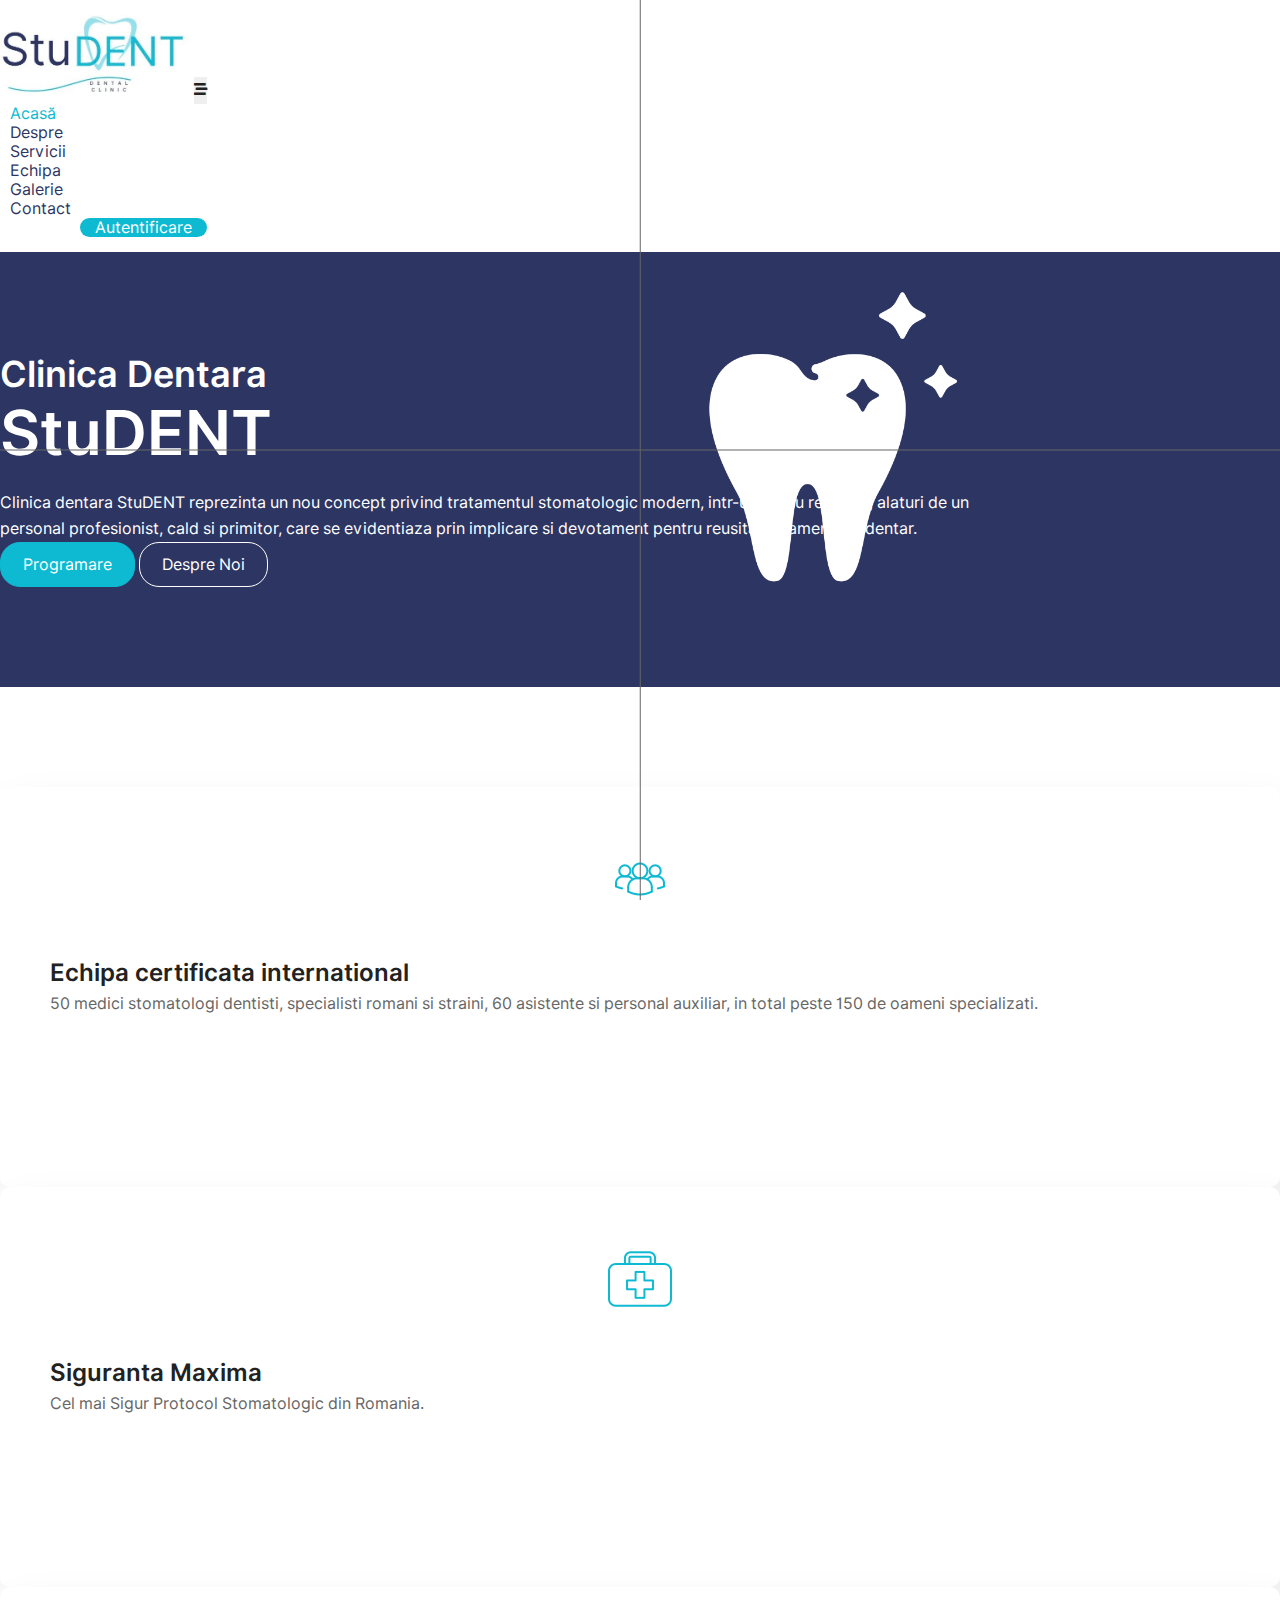
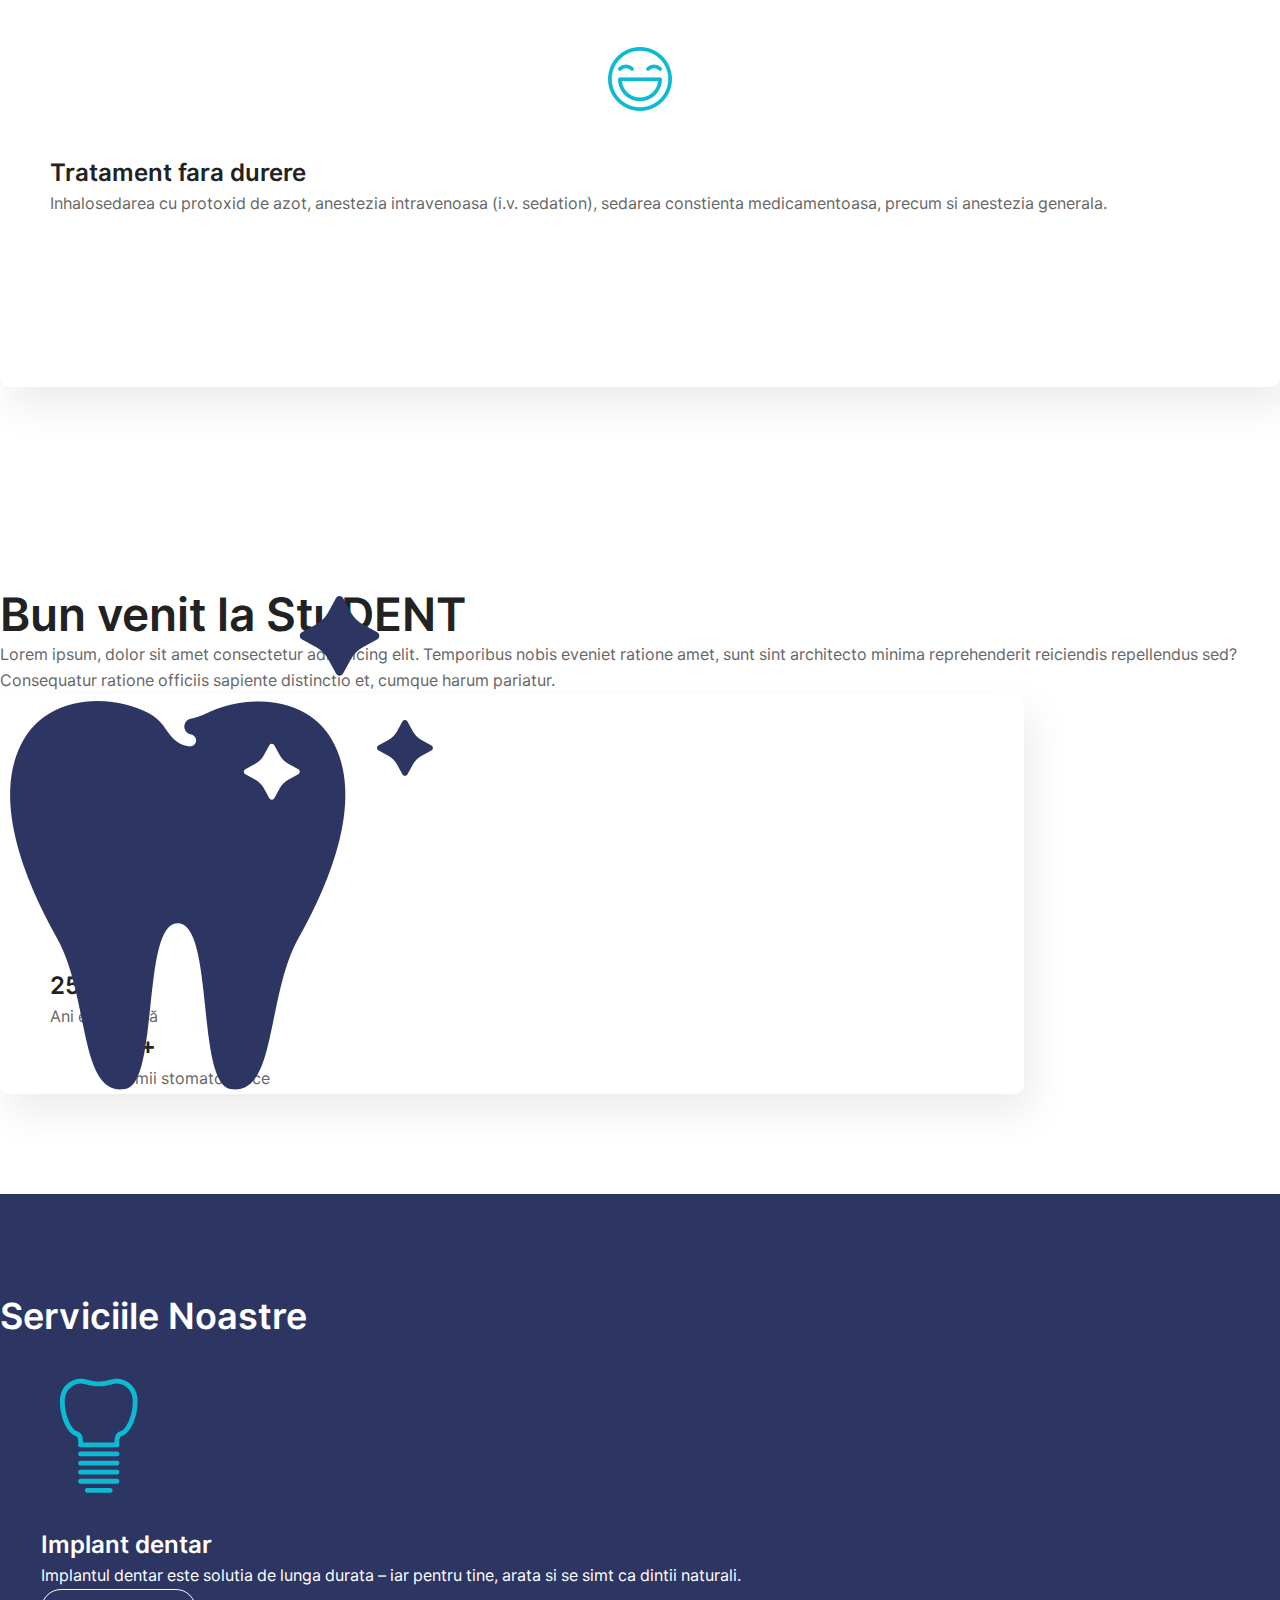
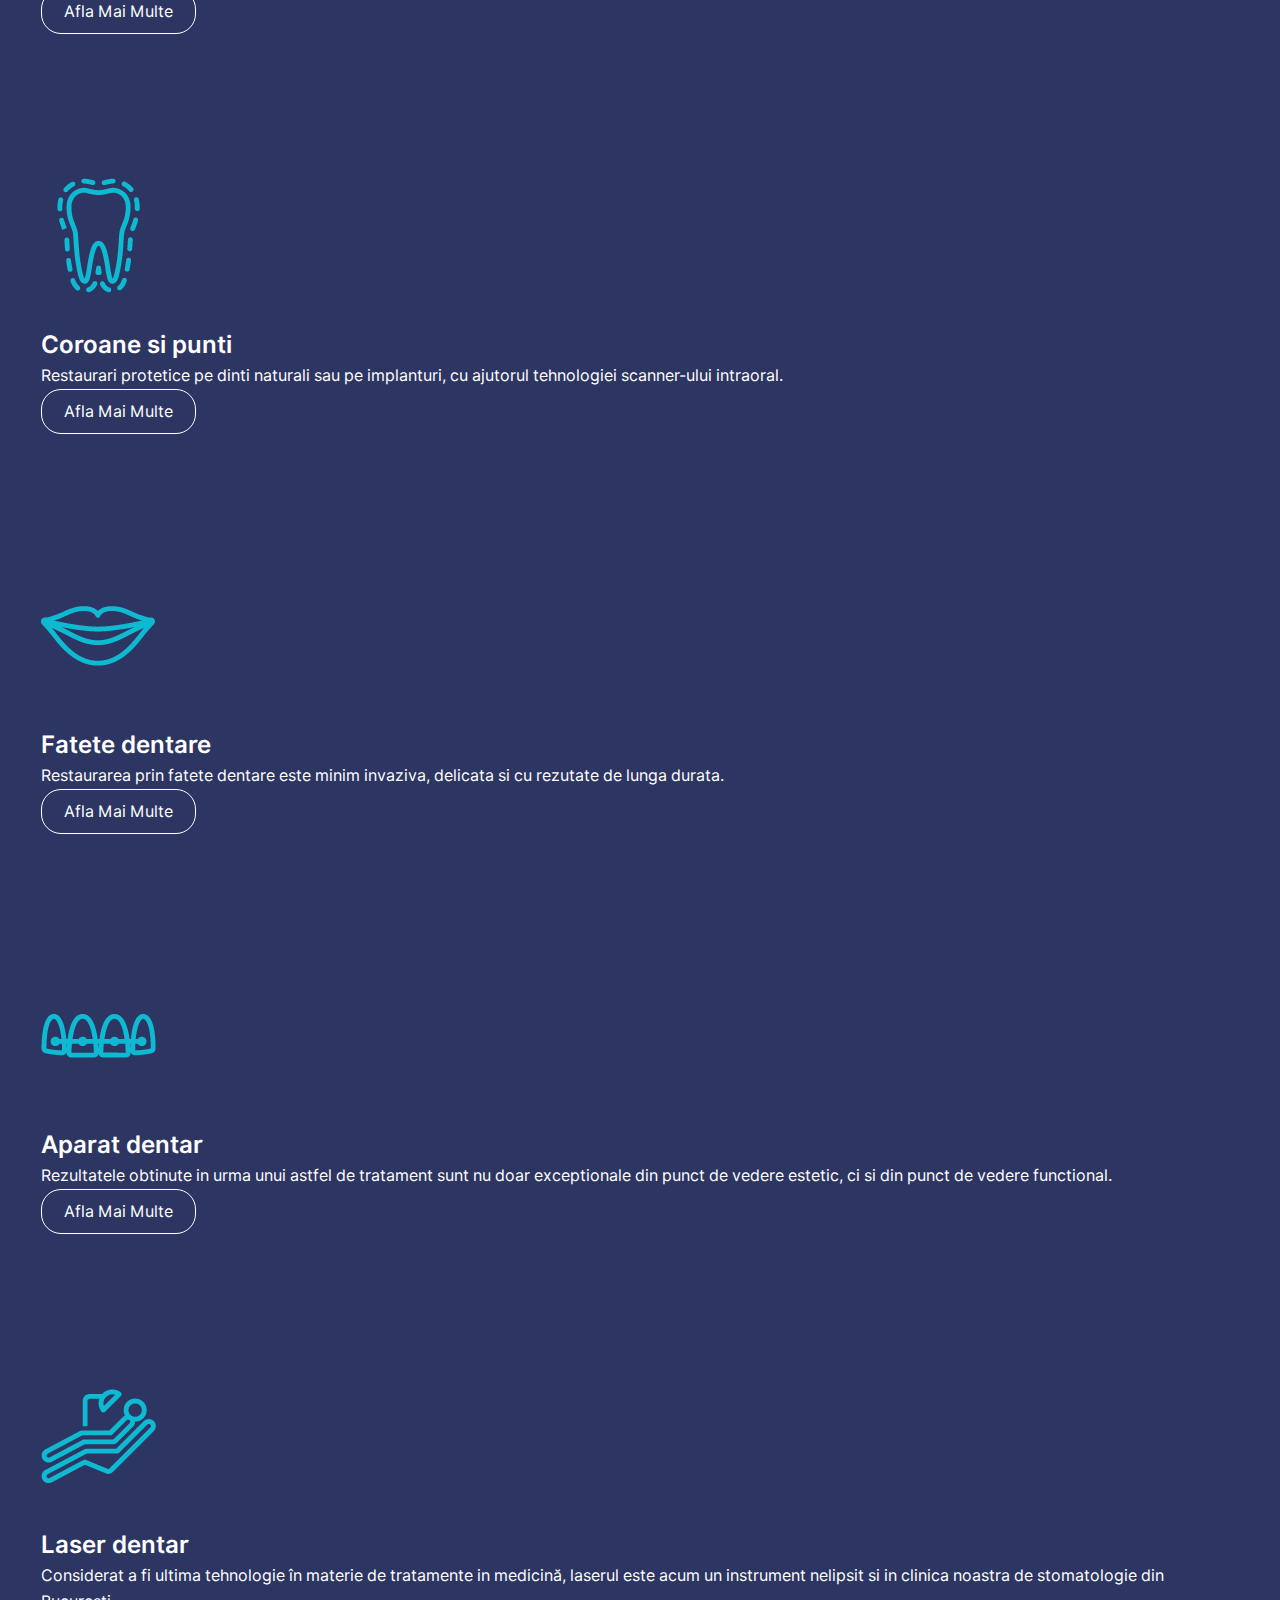
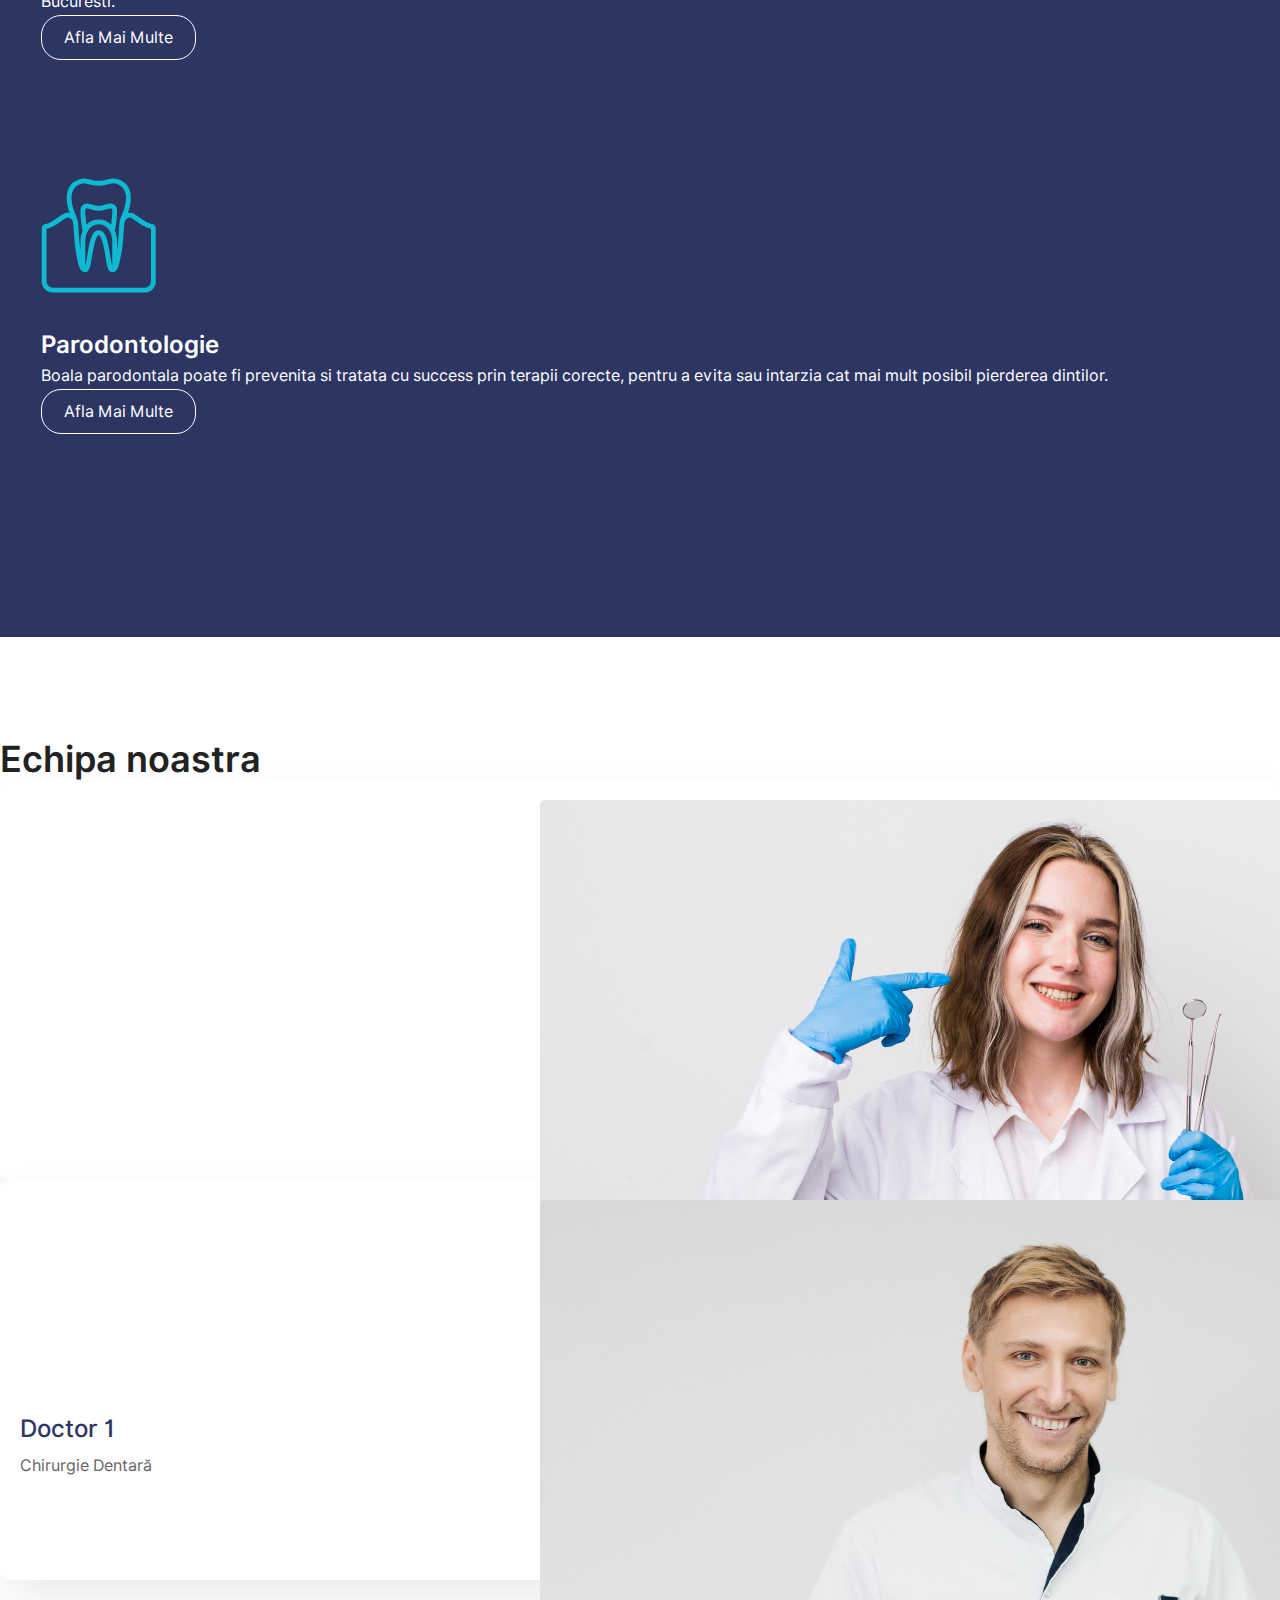
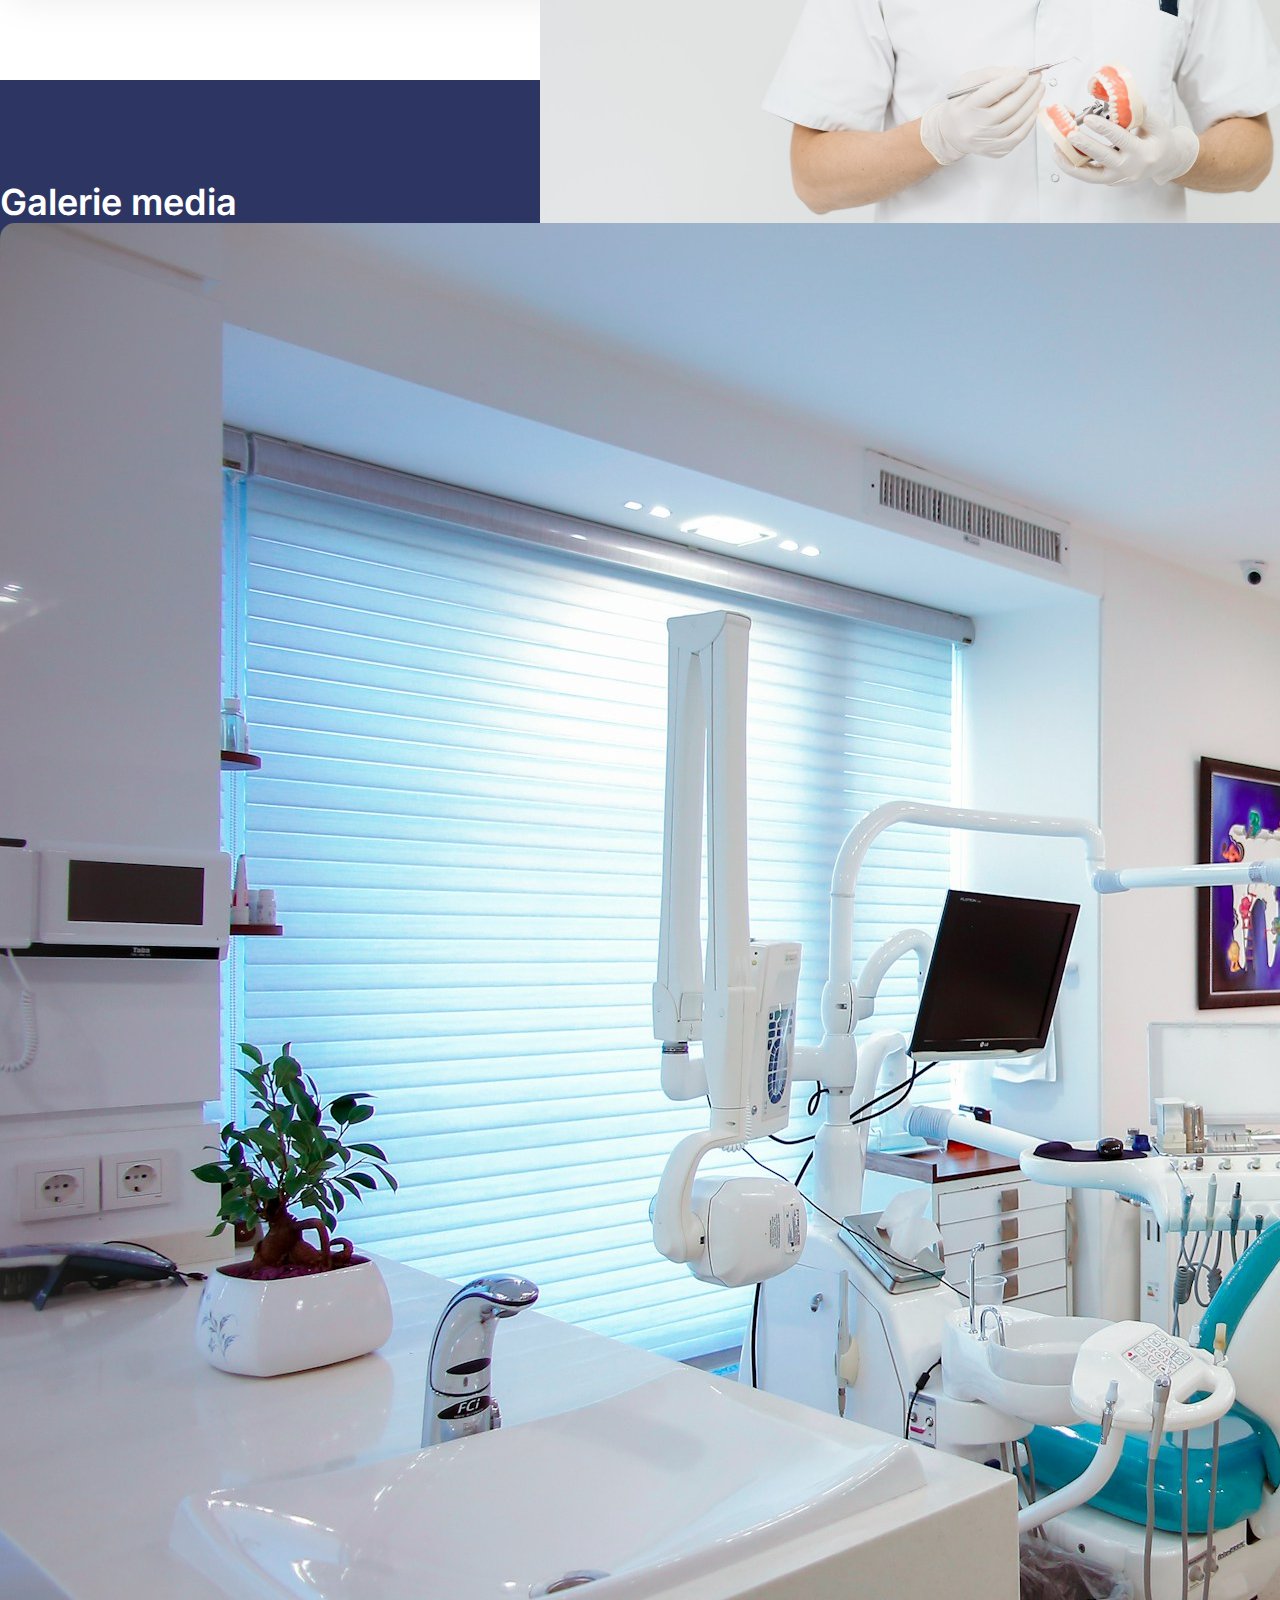
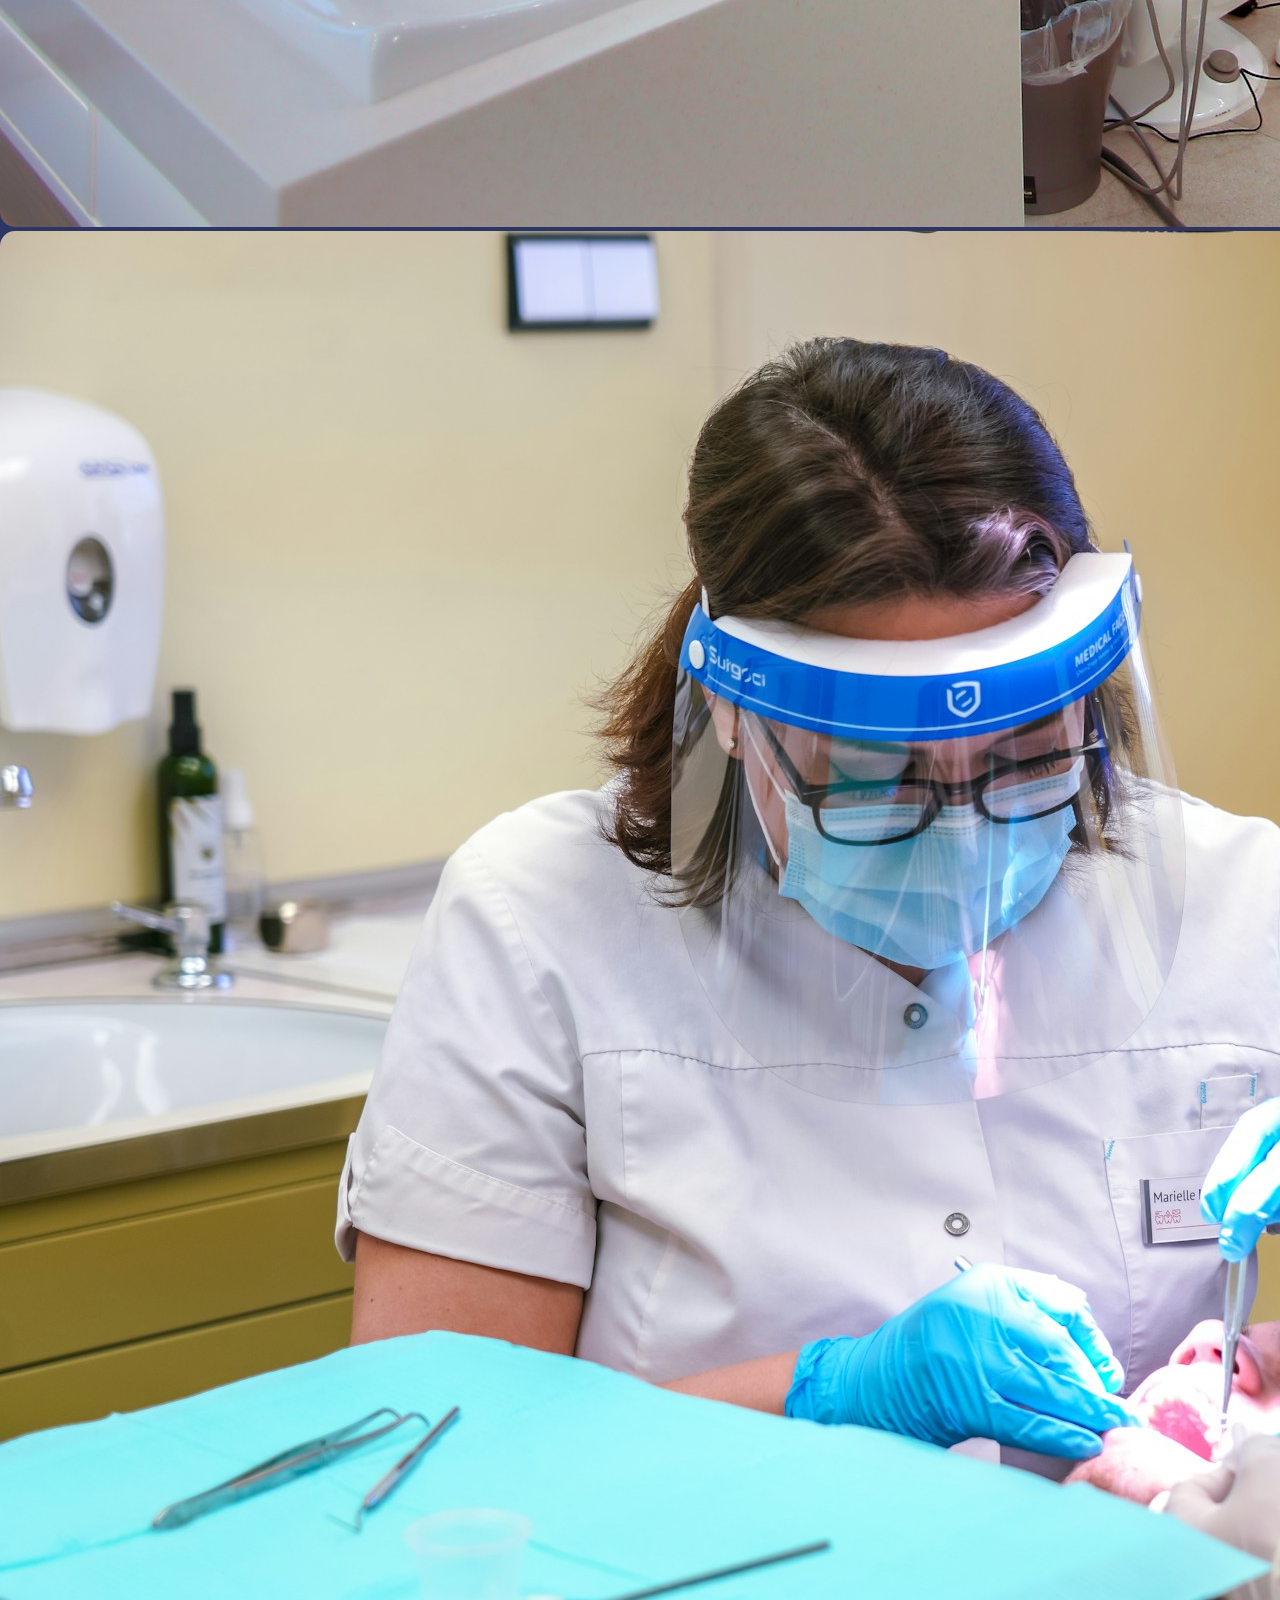
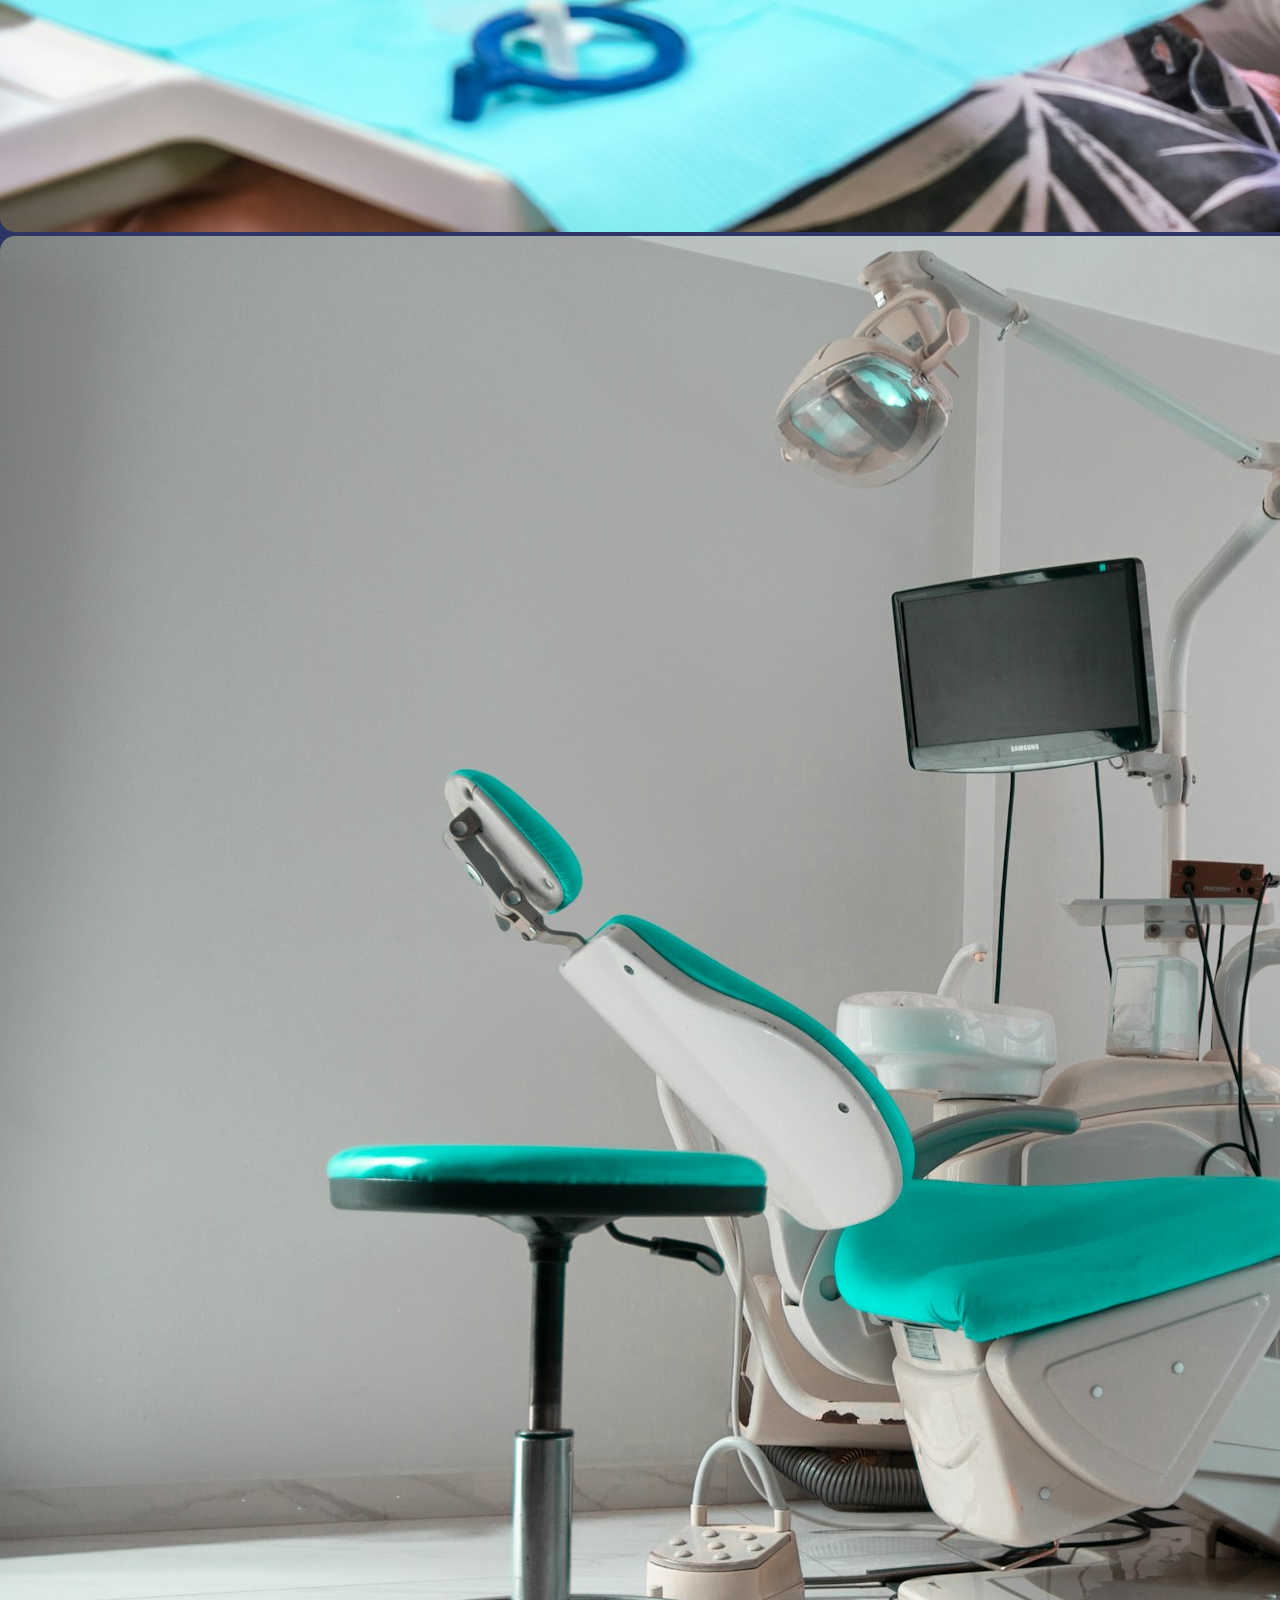
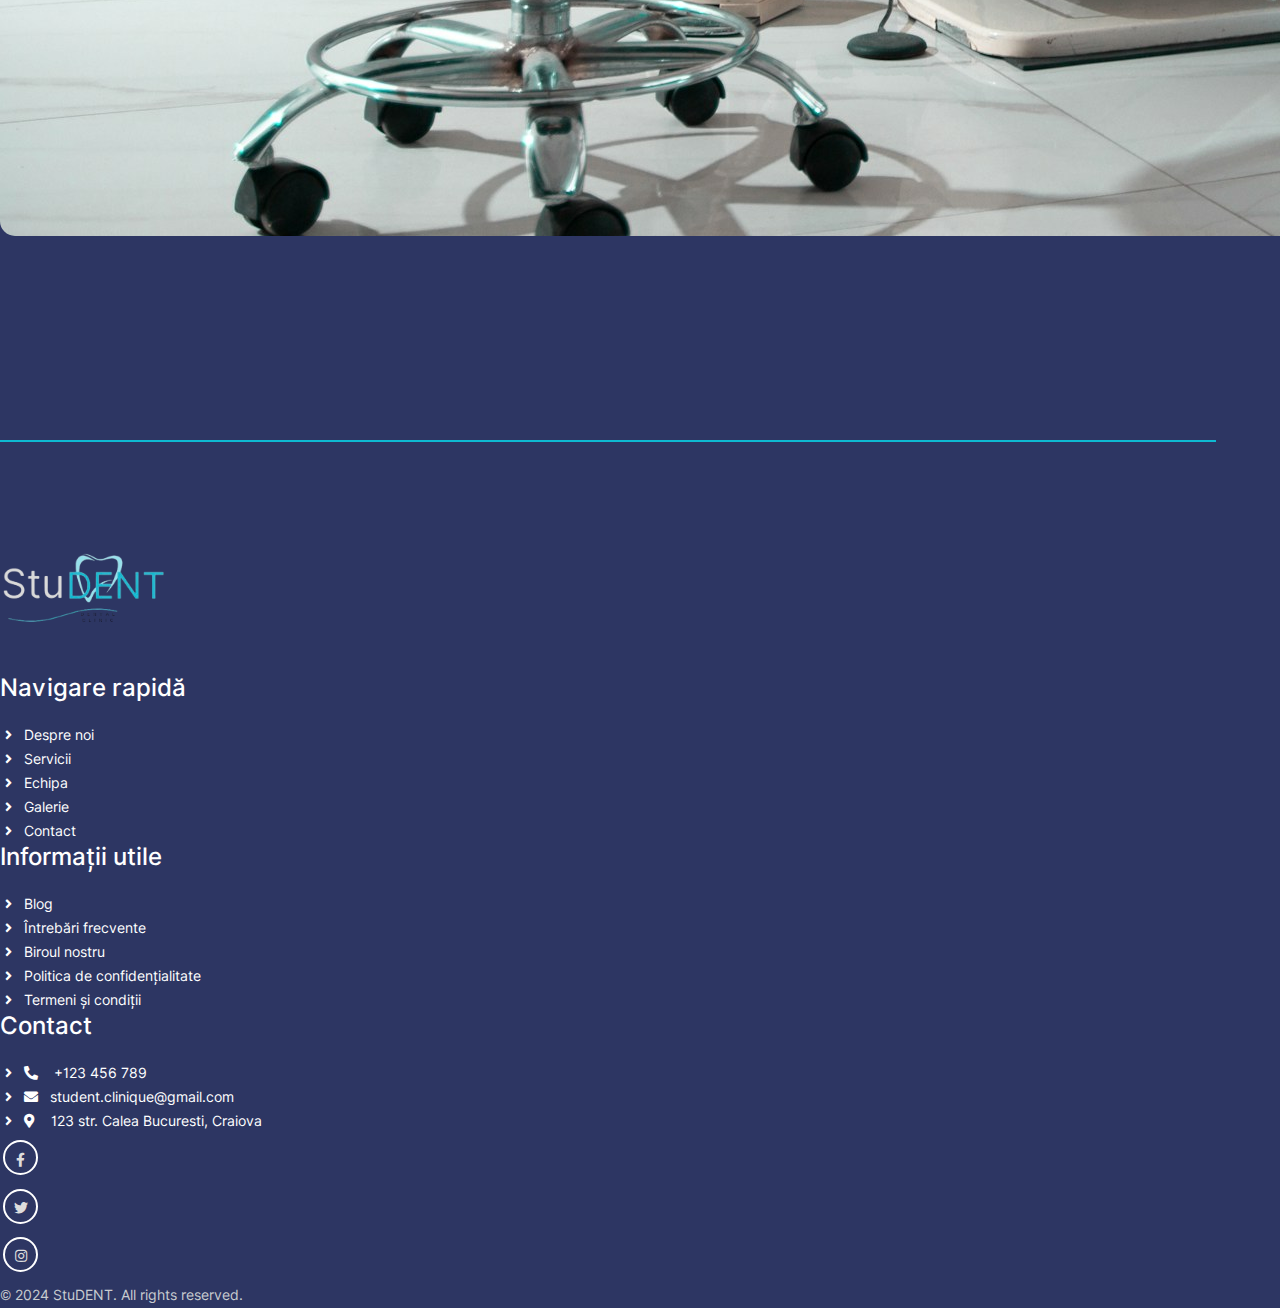
==== commit 067888ca: "redesign-doctor" ====
--- a/index.html
+++ b/index.html
@@ -472,7 +472,7 @@
         </div>
         
         <div class="copyright d-flex align-items-center justify-content-end p-0 ">
-          <p style="color: rgb(200, 204, 208);">&copy; 2024 Clinica Dentară. All rights reserved.</p>
+          <p style="color: rgb(200, 204, 208);">&copy; 2024 StuDENT. All rights reserved.</p>
         </div>
       </div>
     </section>
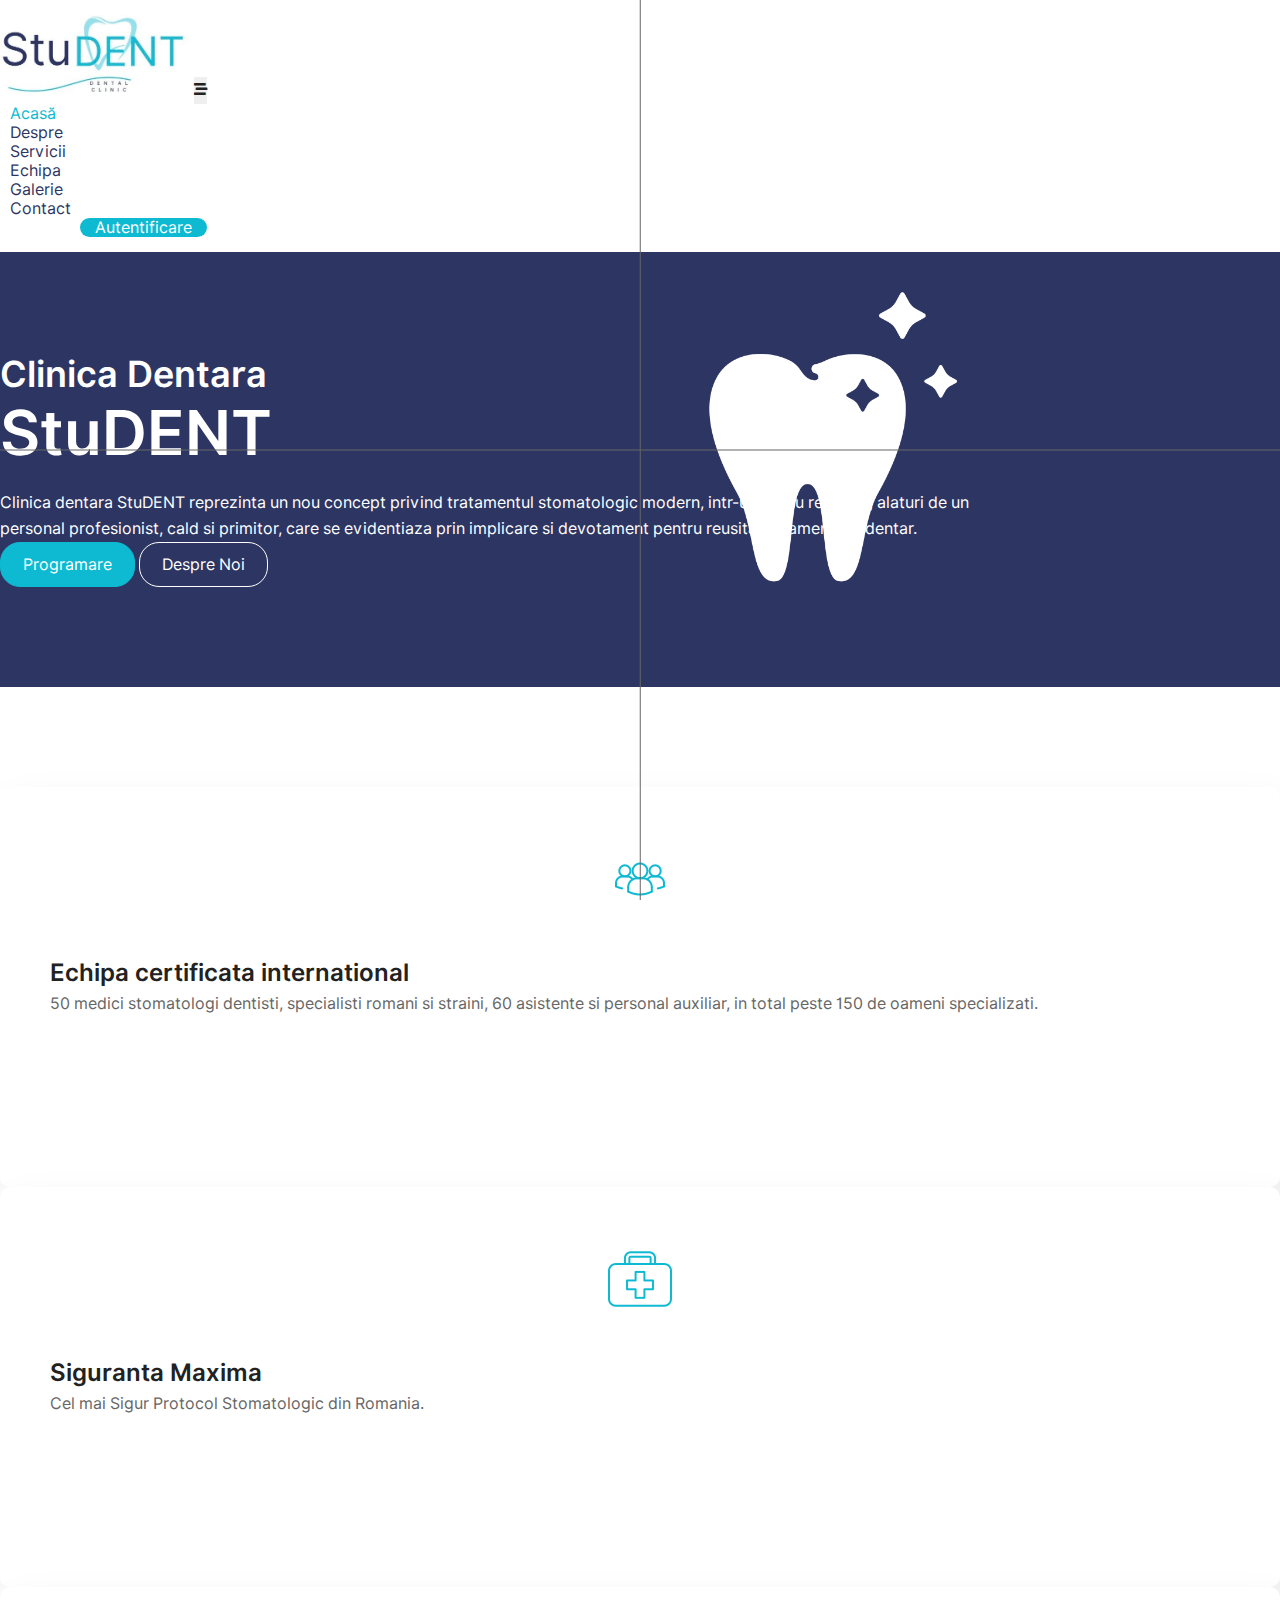
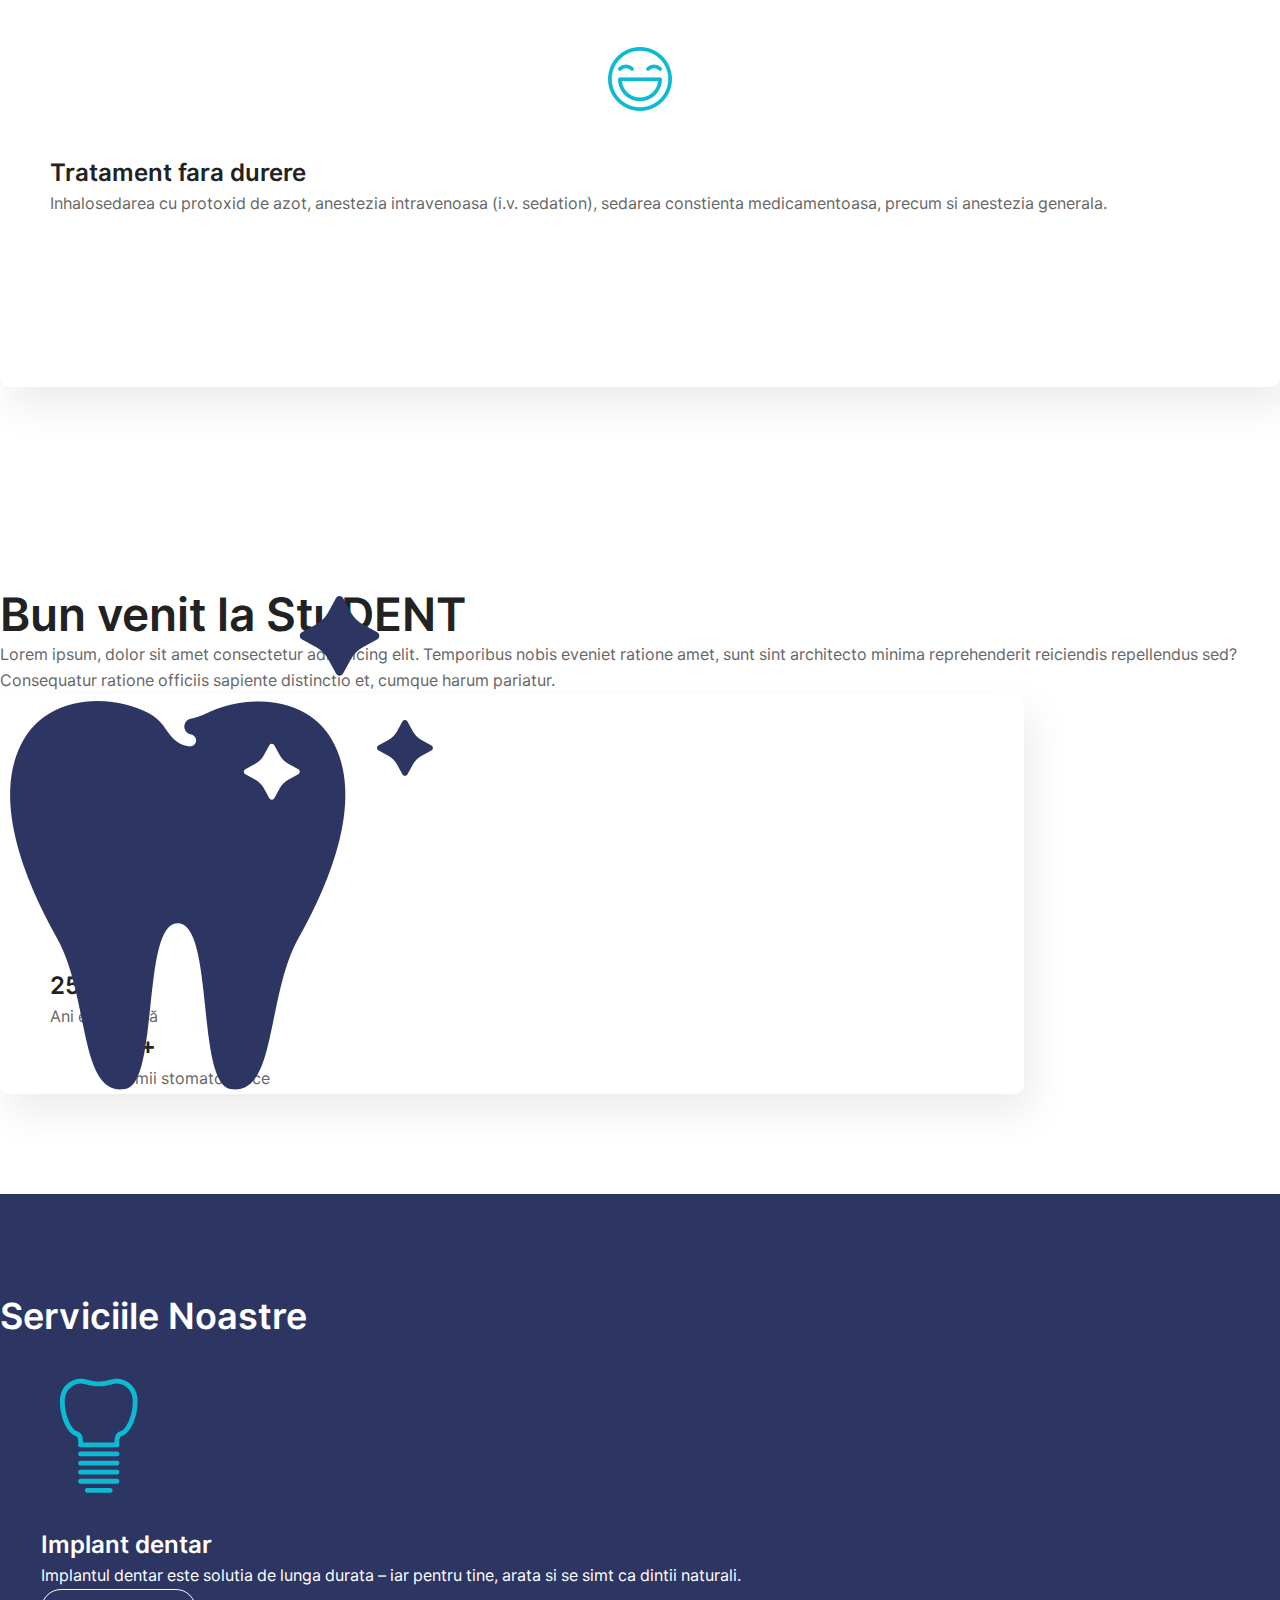
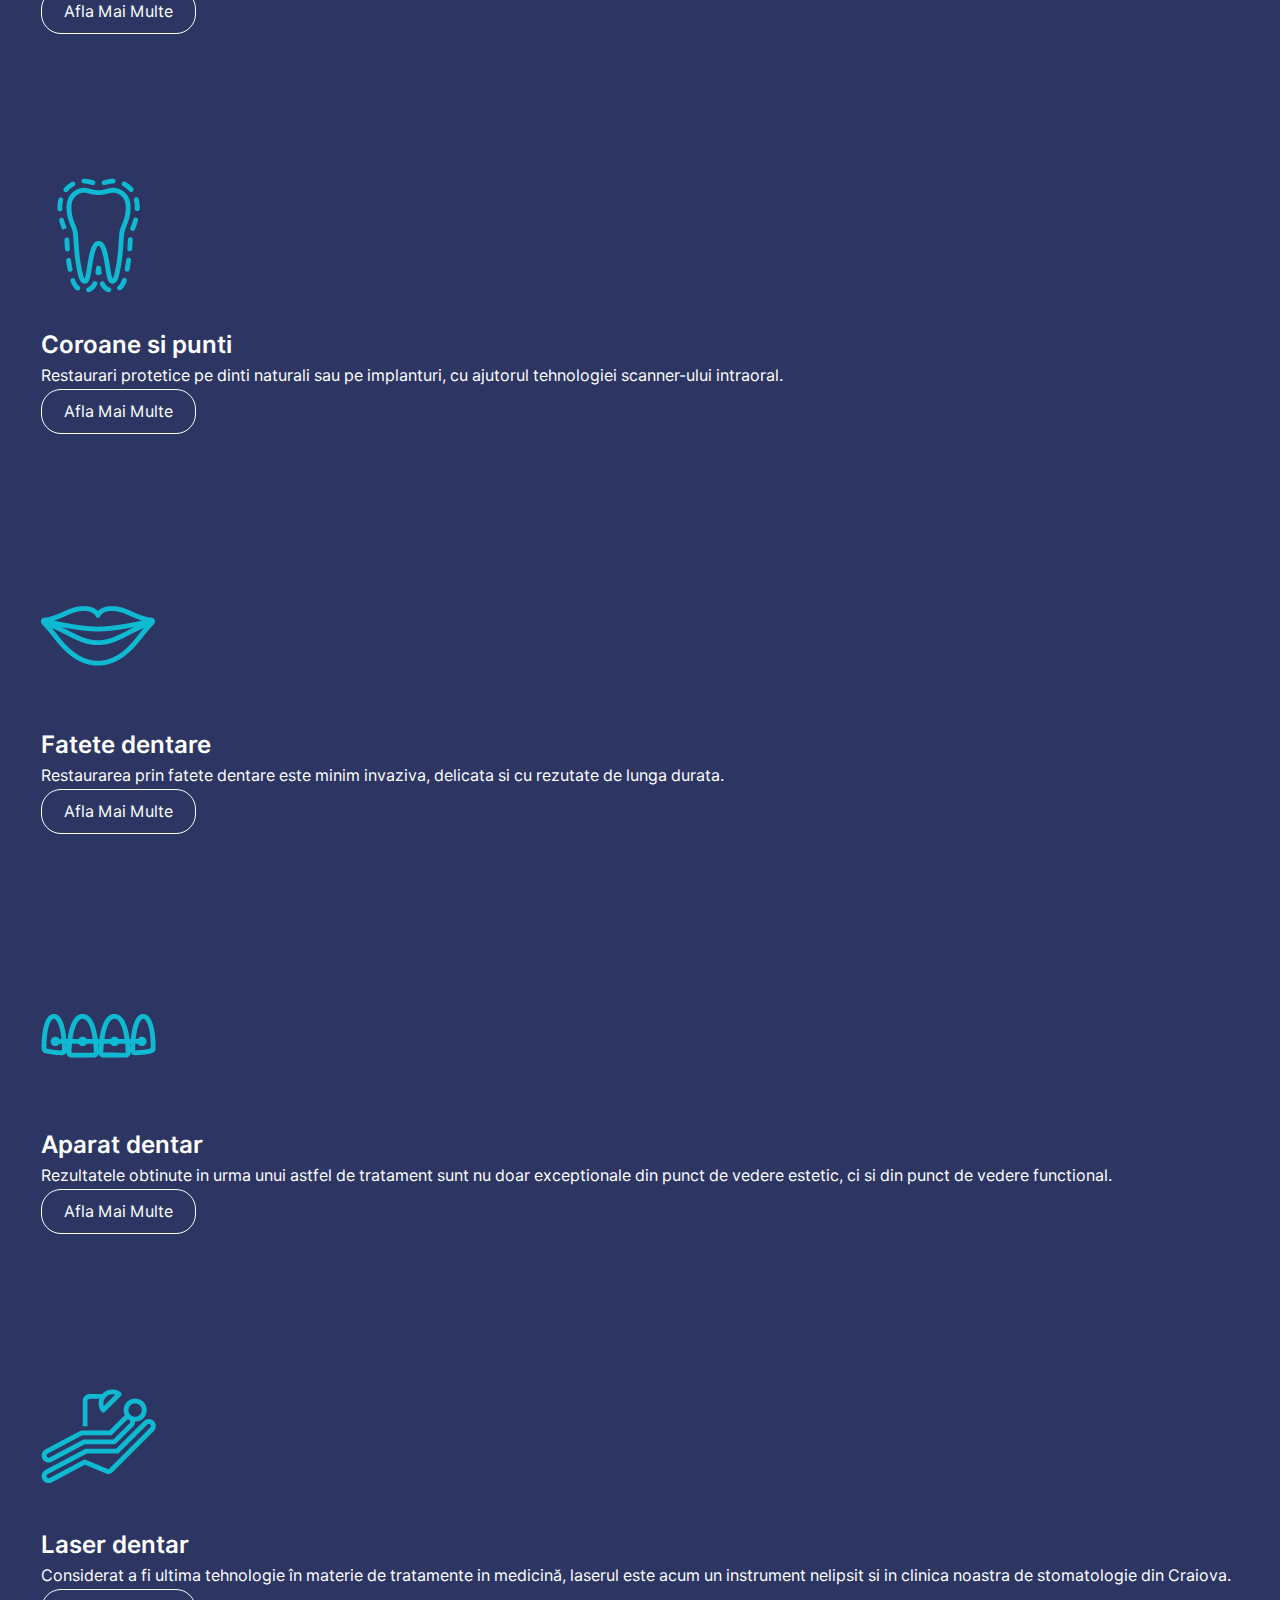
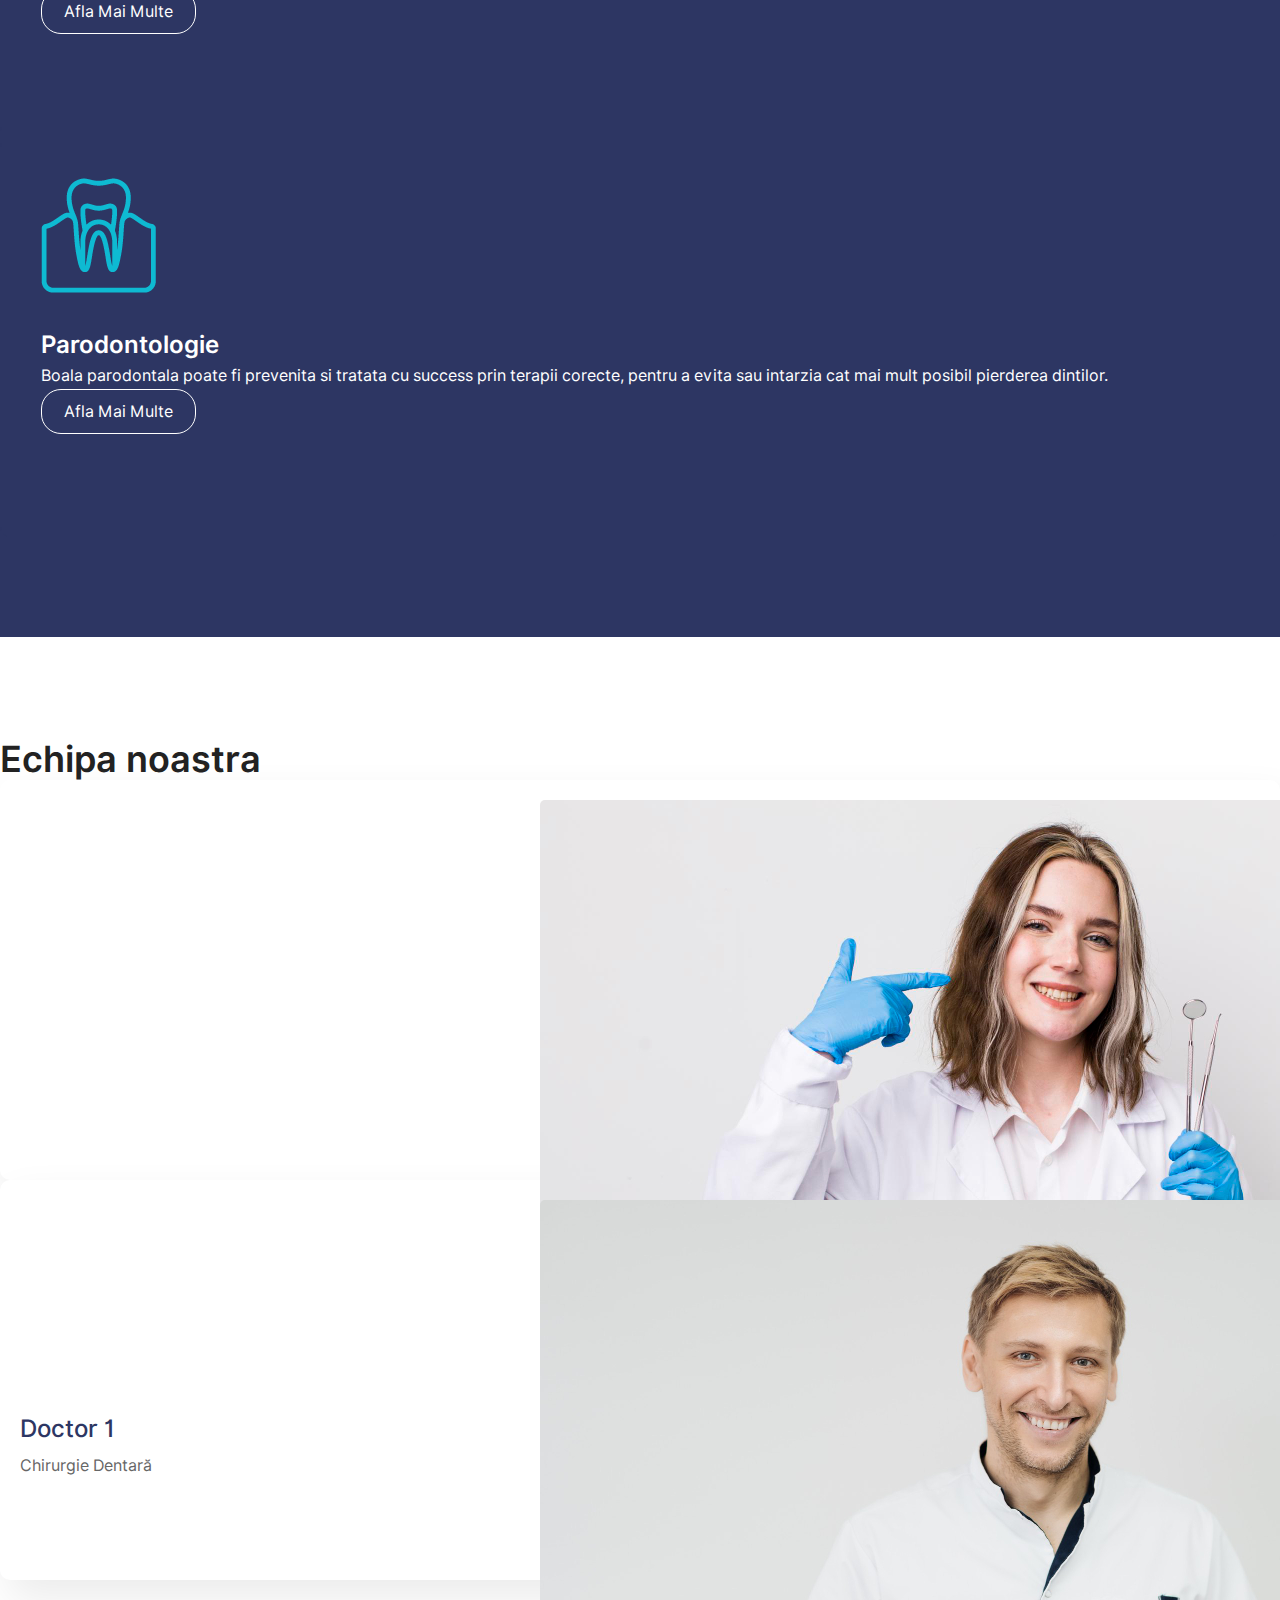
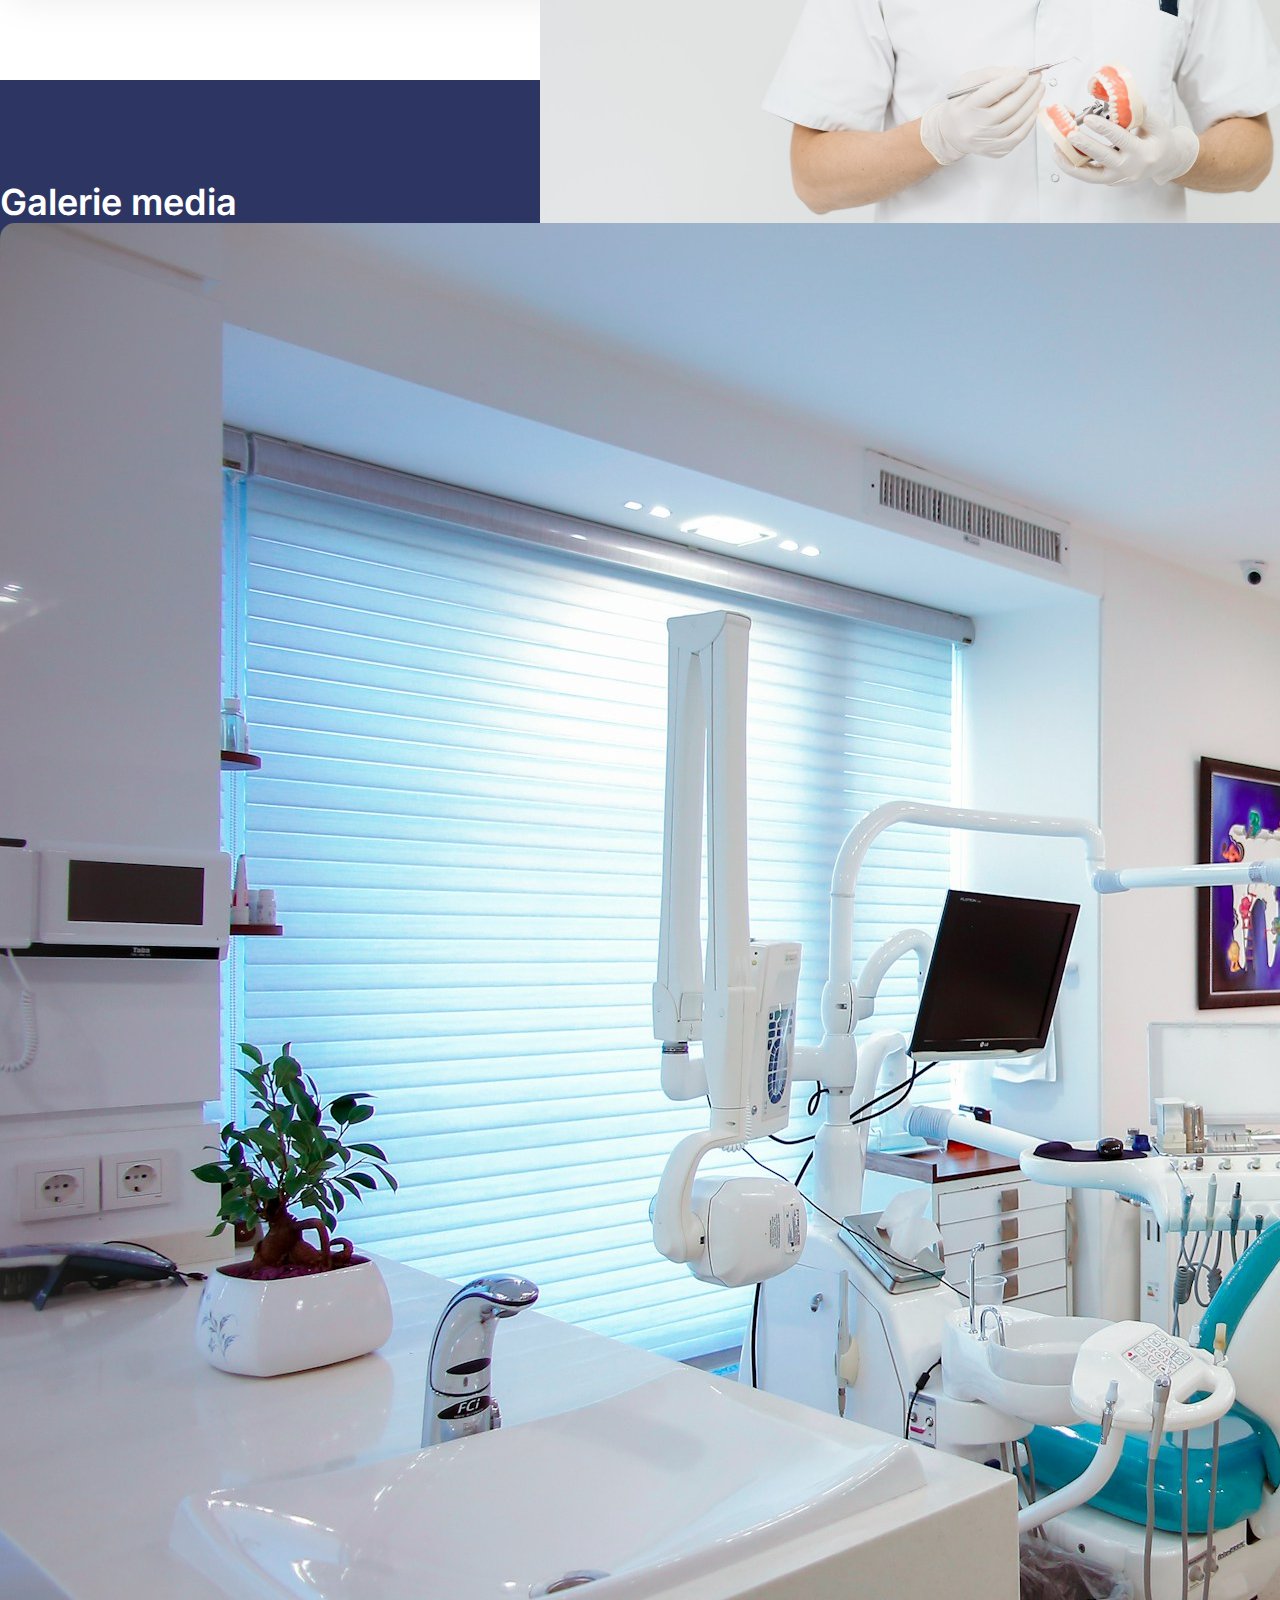
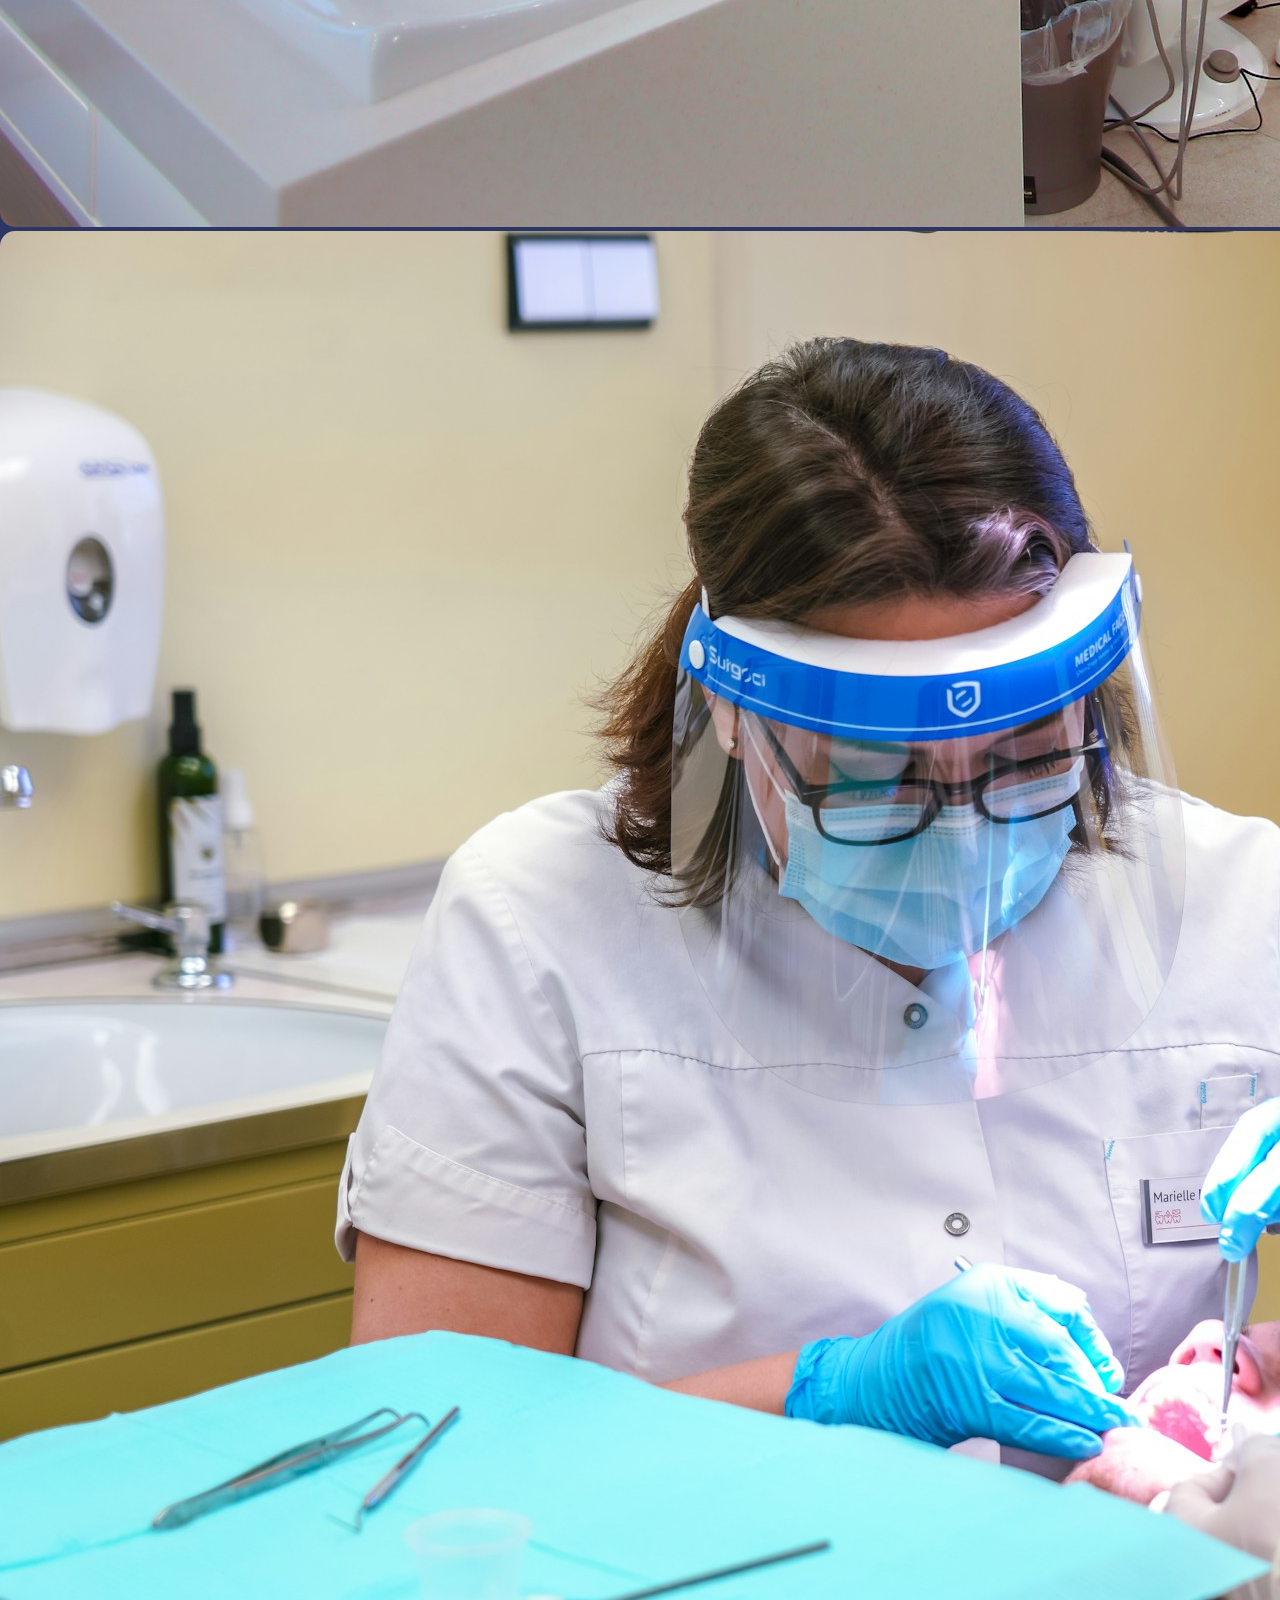
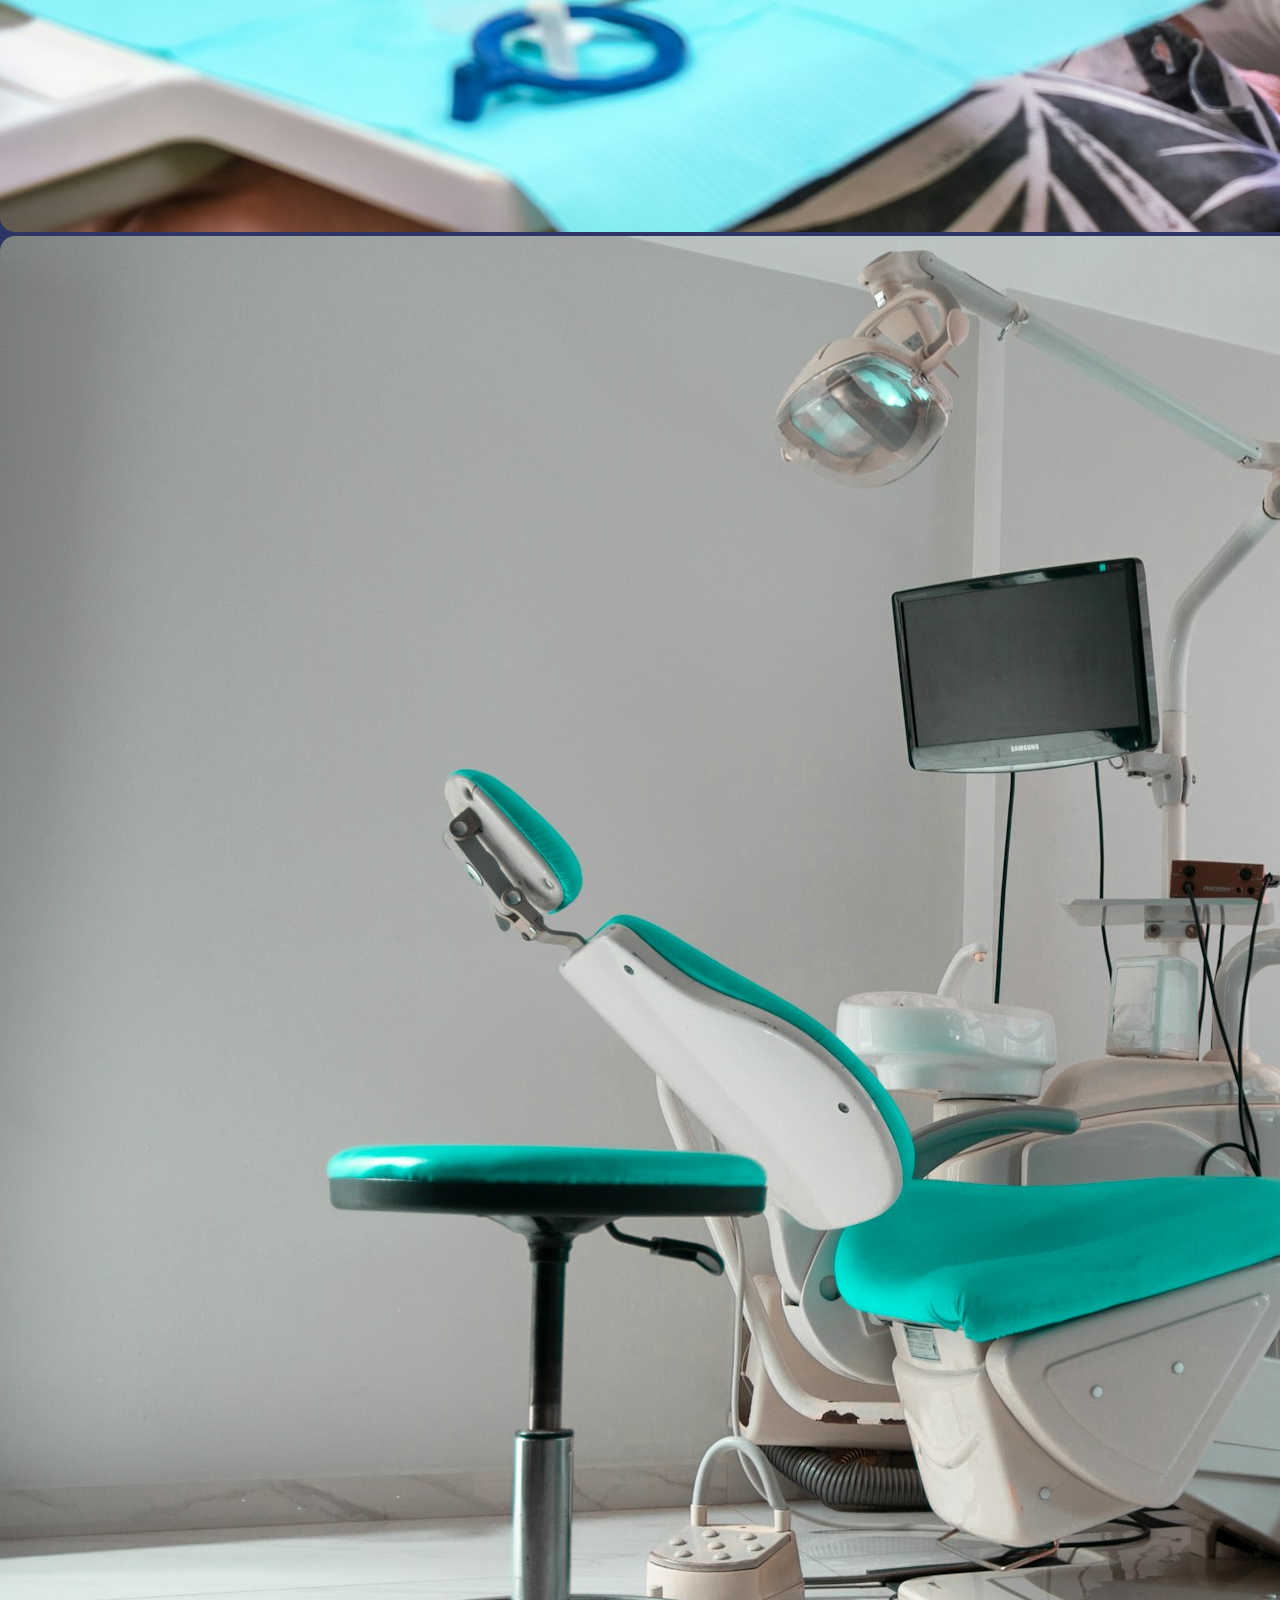
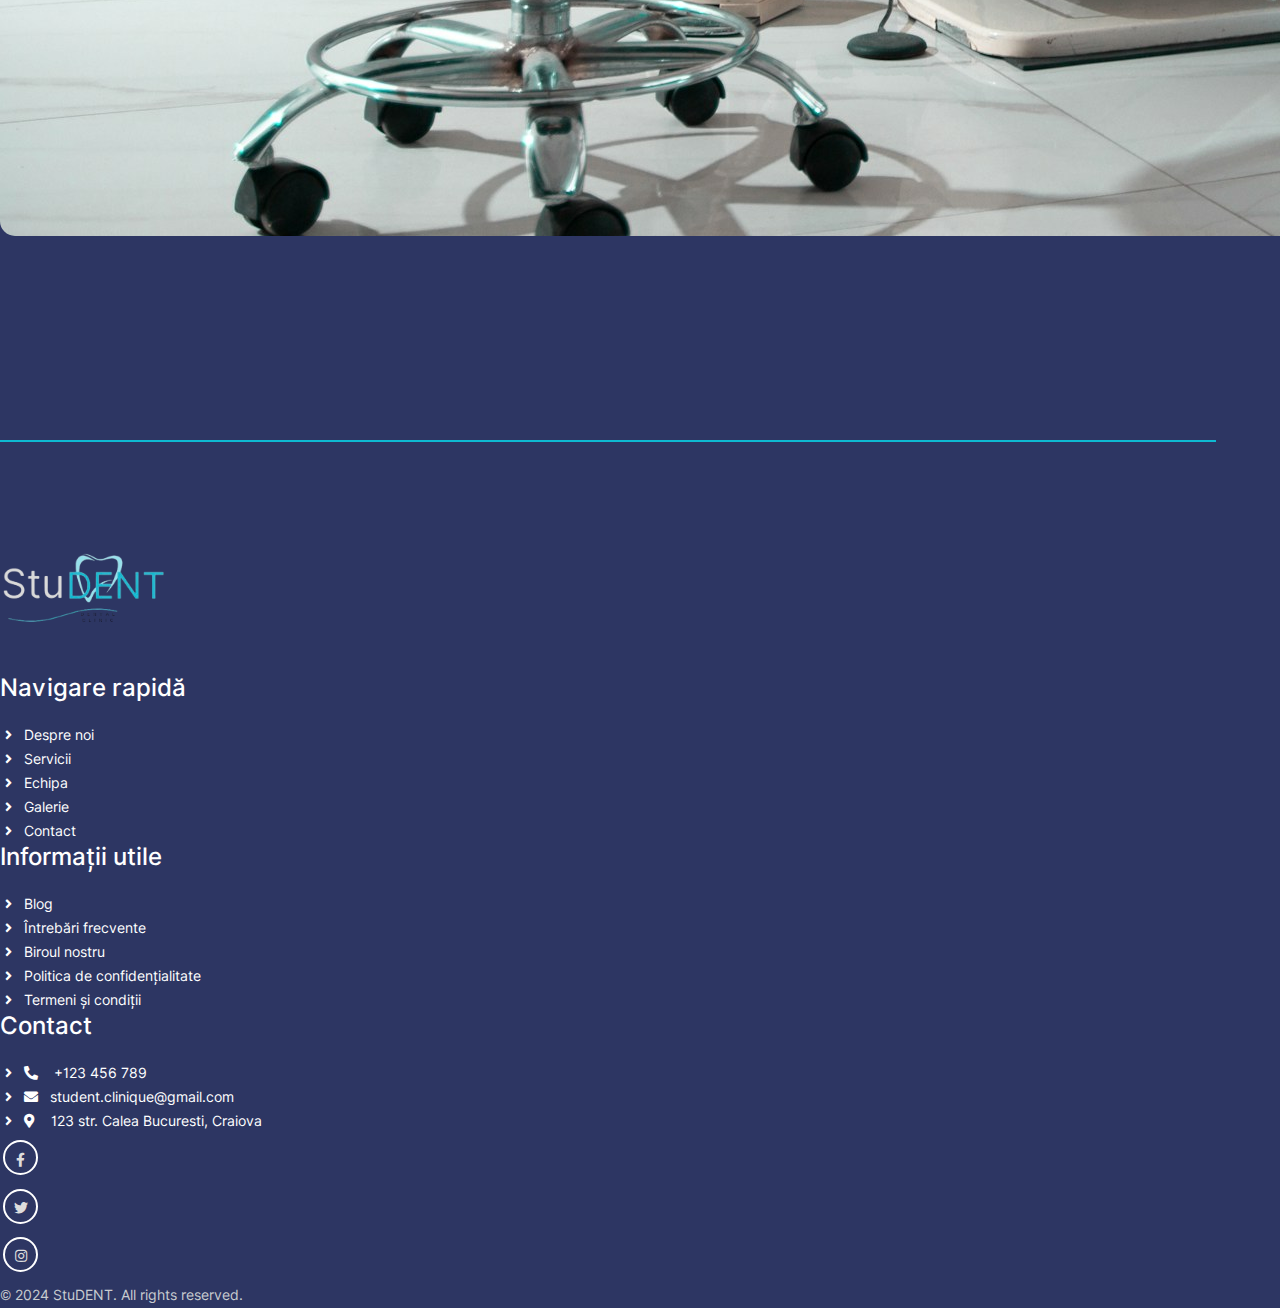
==== commit 1e60ad79: "Added filtering" ====
--- a/index.html
+++ b/index.html
@@ -276,7 +276,7 @@
                 <p>
                   Considerat a fi ultima tehnologie în materie de tratamente in
                   medicină, laserul este acum un instrument nelipsit si in
-                  clinica noastra de stomatologie din Bucuresti.
+                  clinica noastra de stomatologie din Craiova.
                 </p>
                 <a href="#" class="main-btn mt-4">Afla mai multe</a>
               </div>
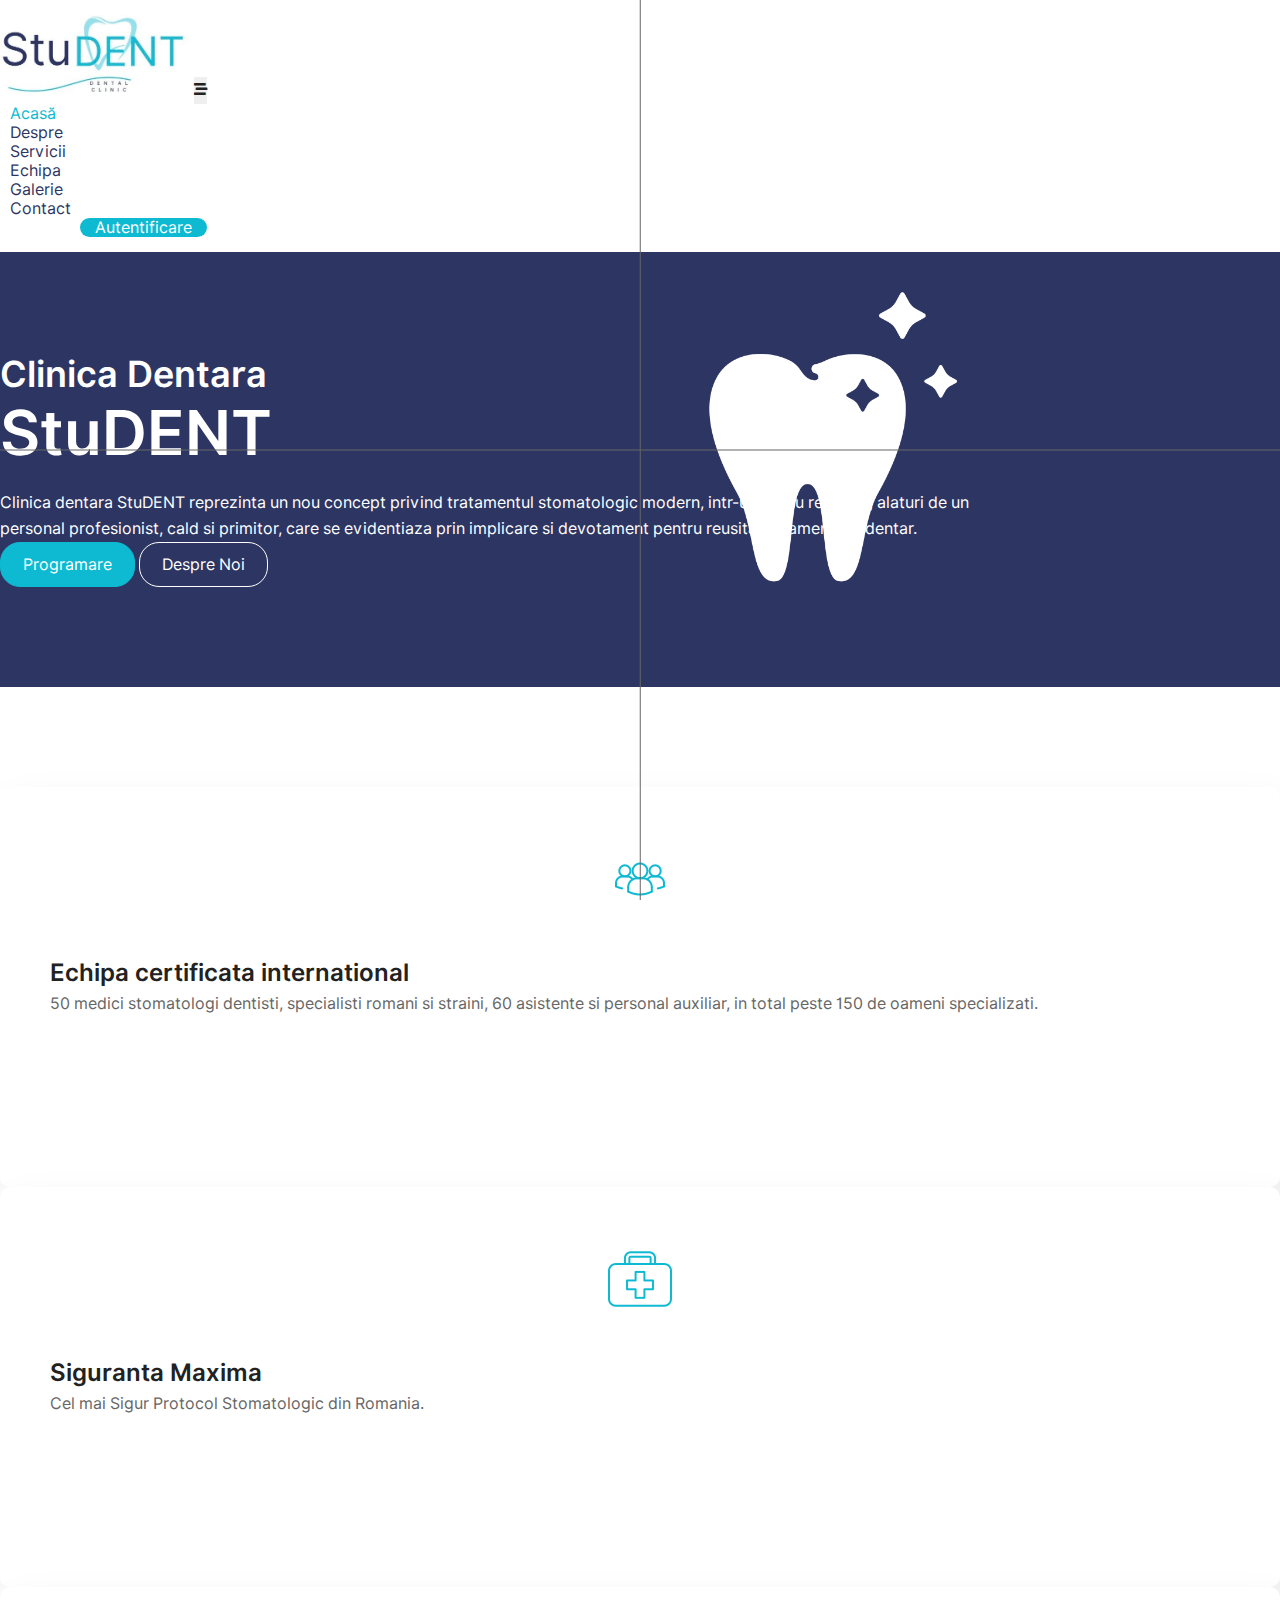
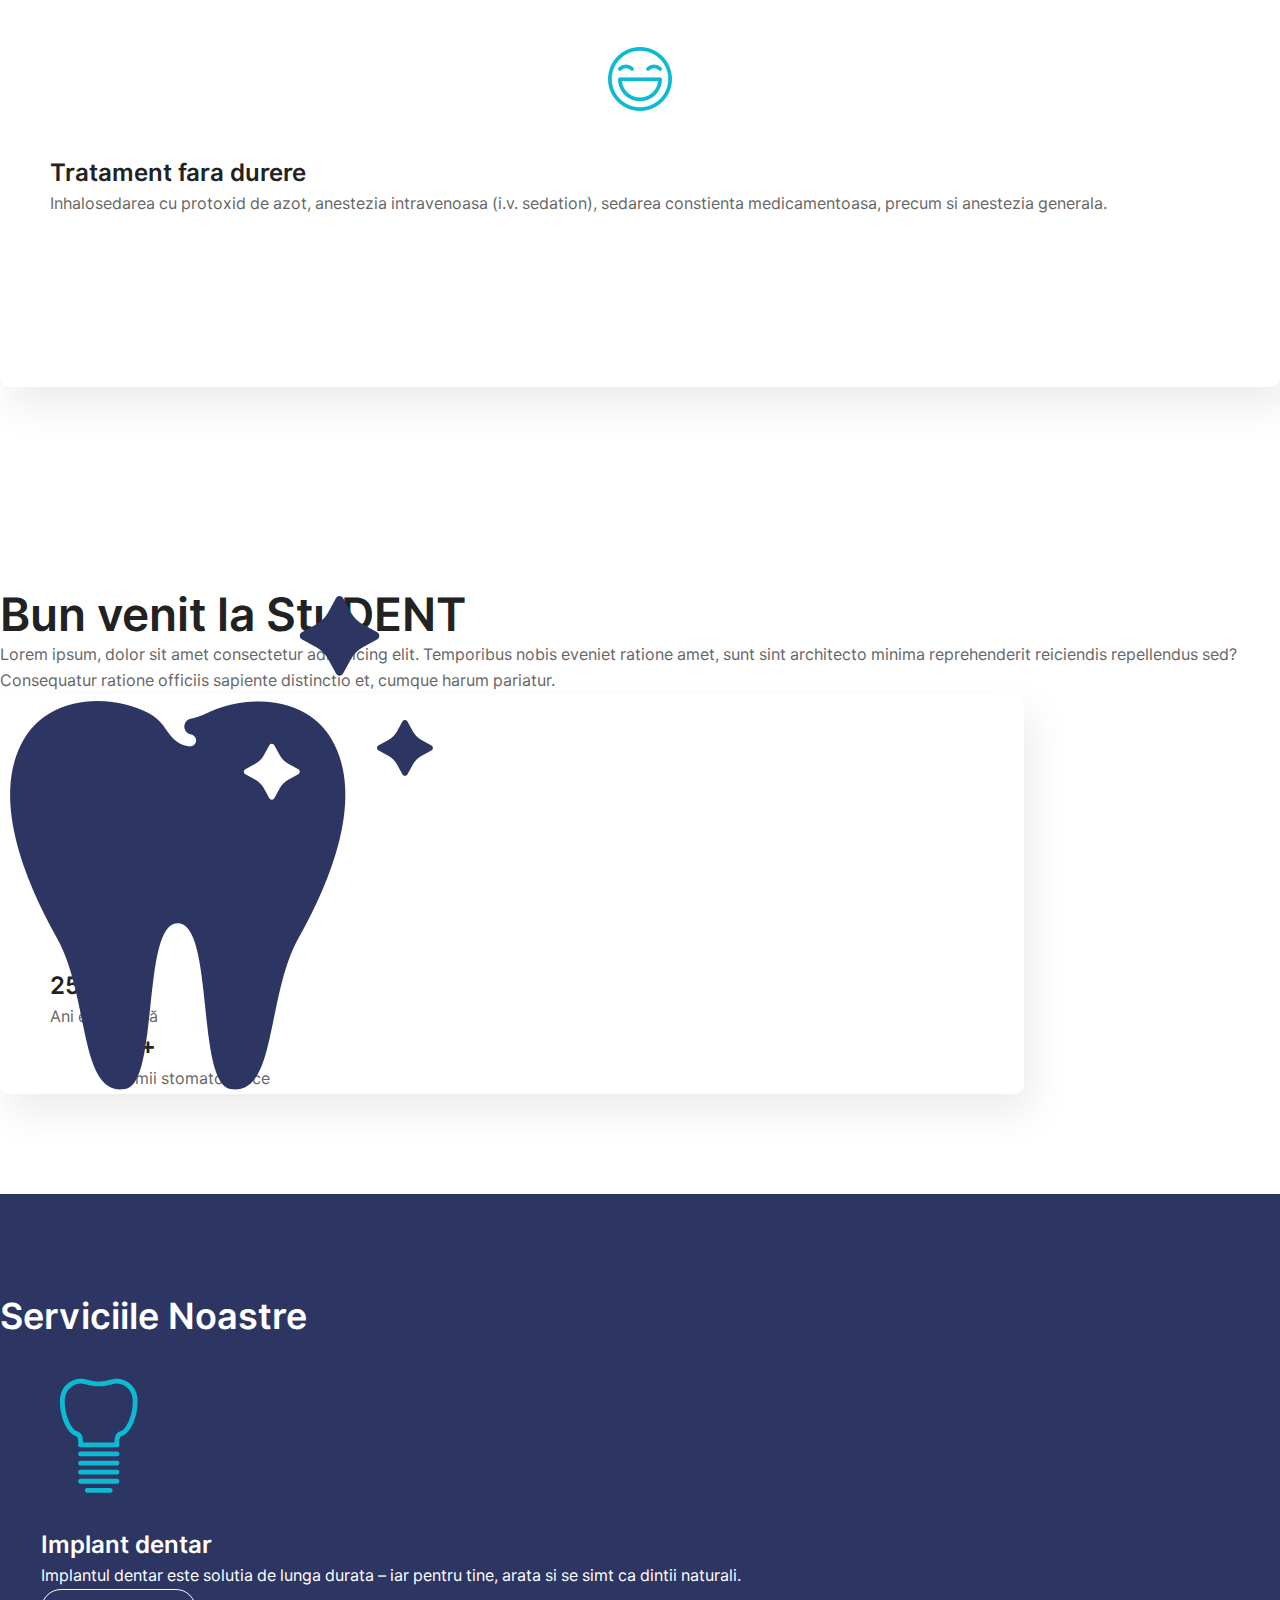
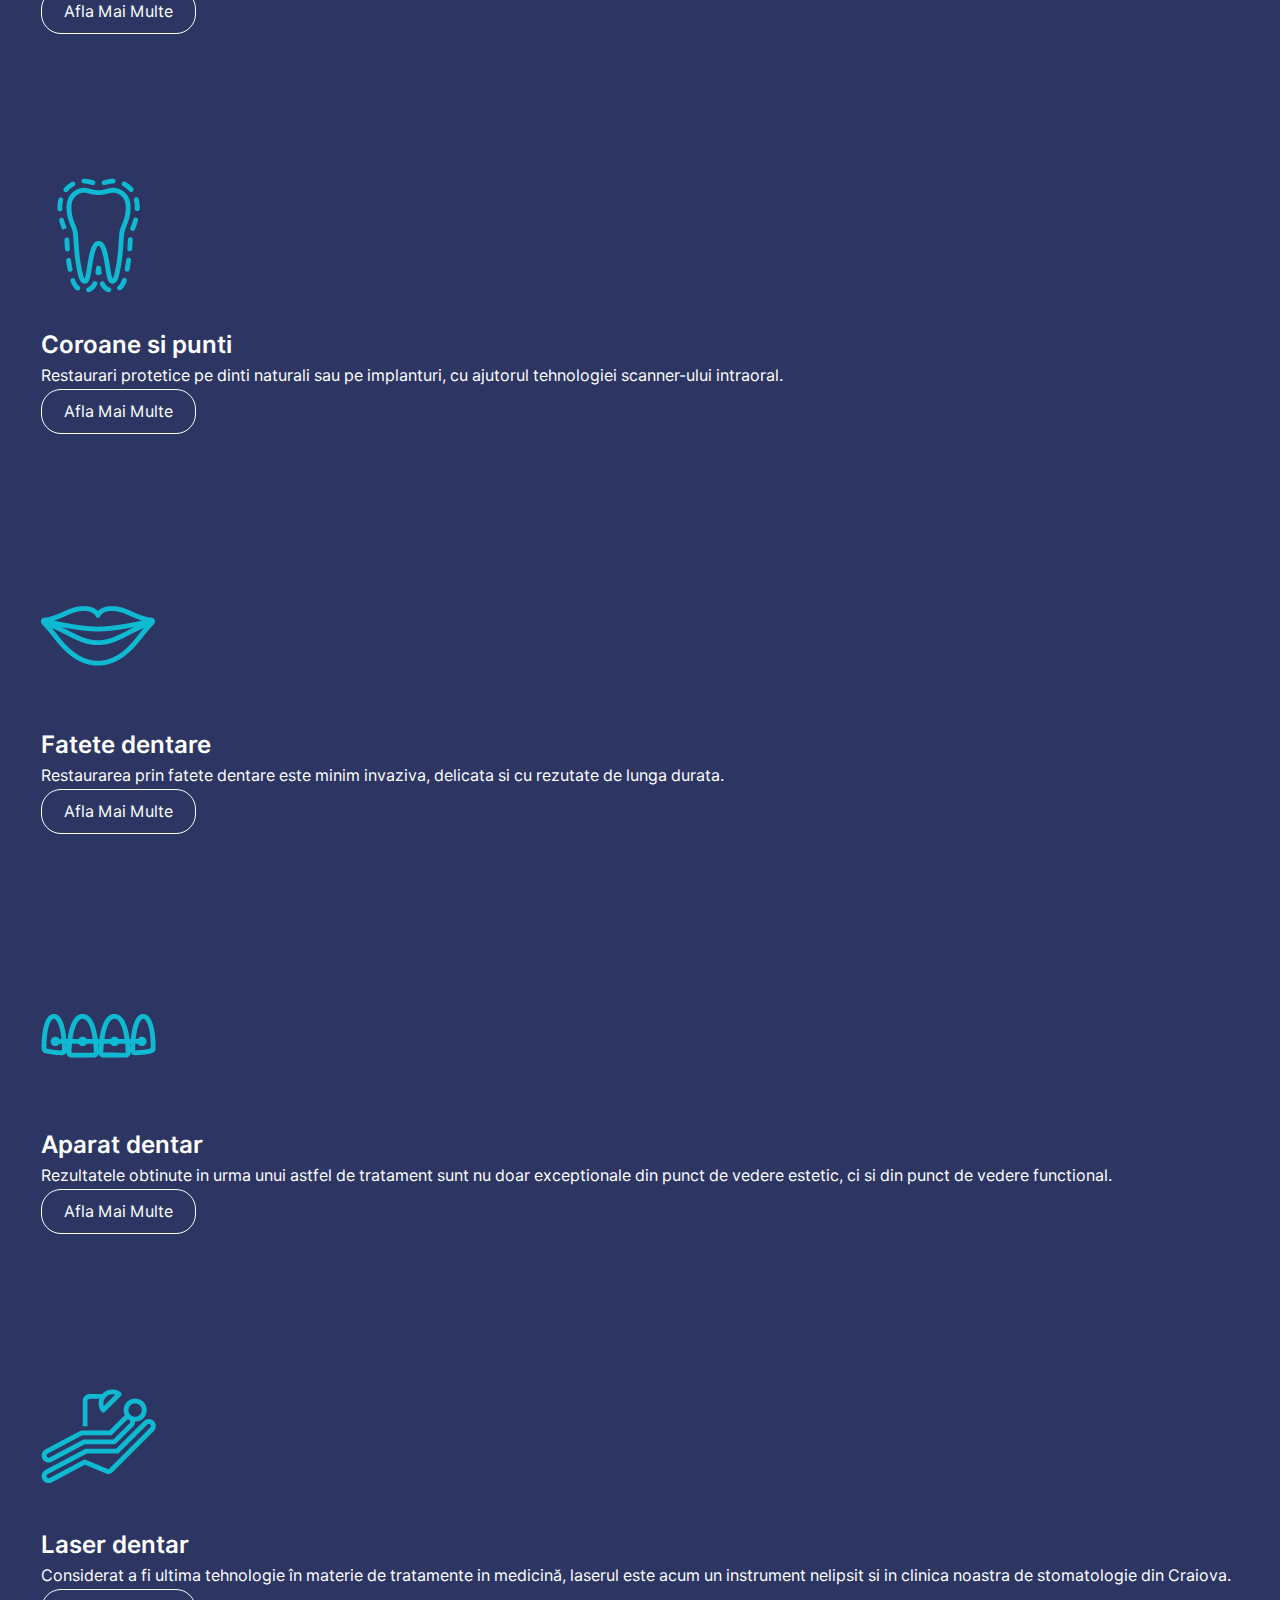
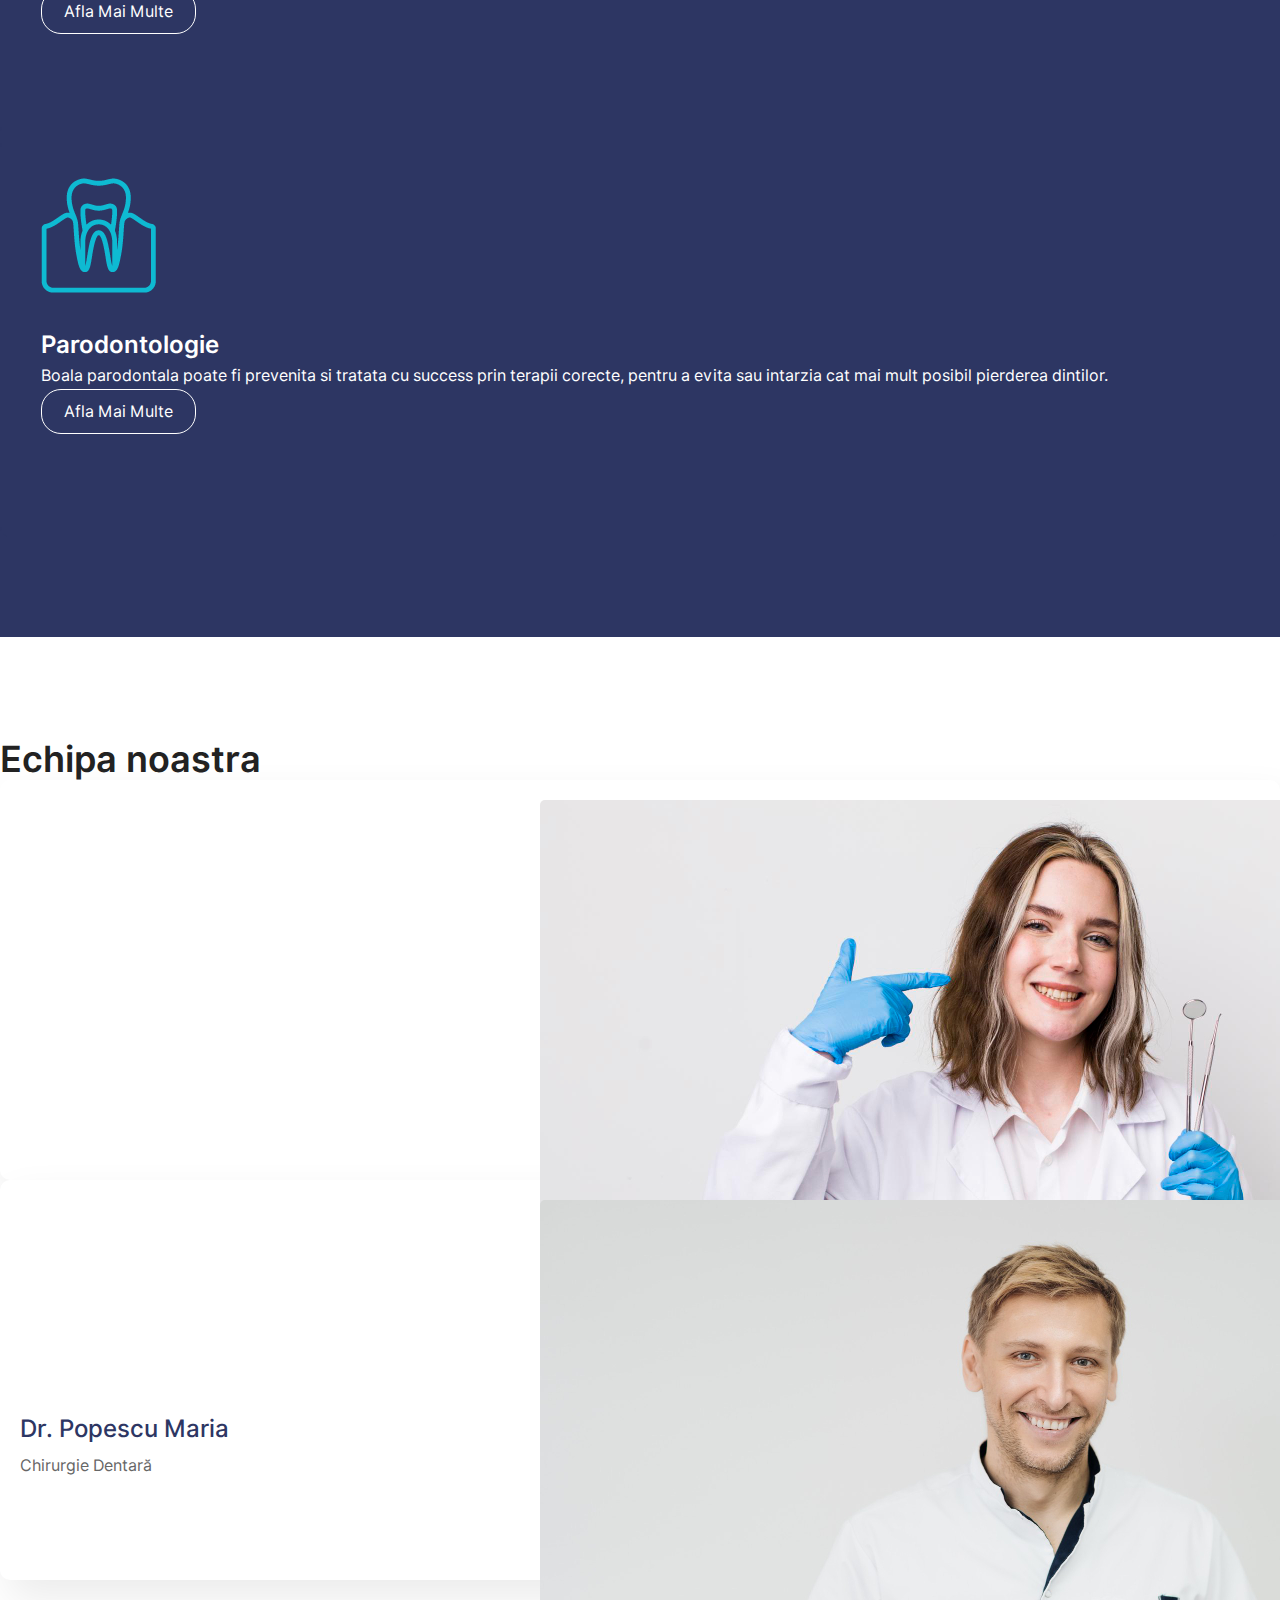
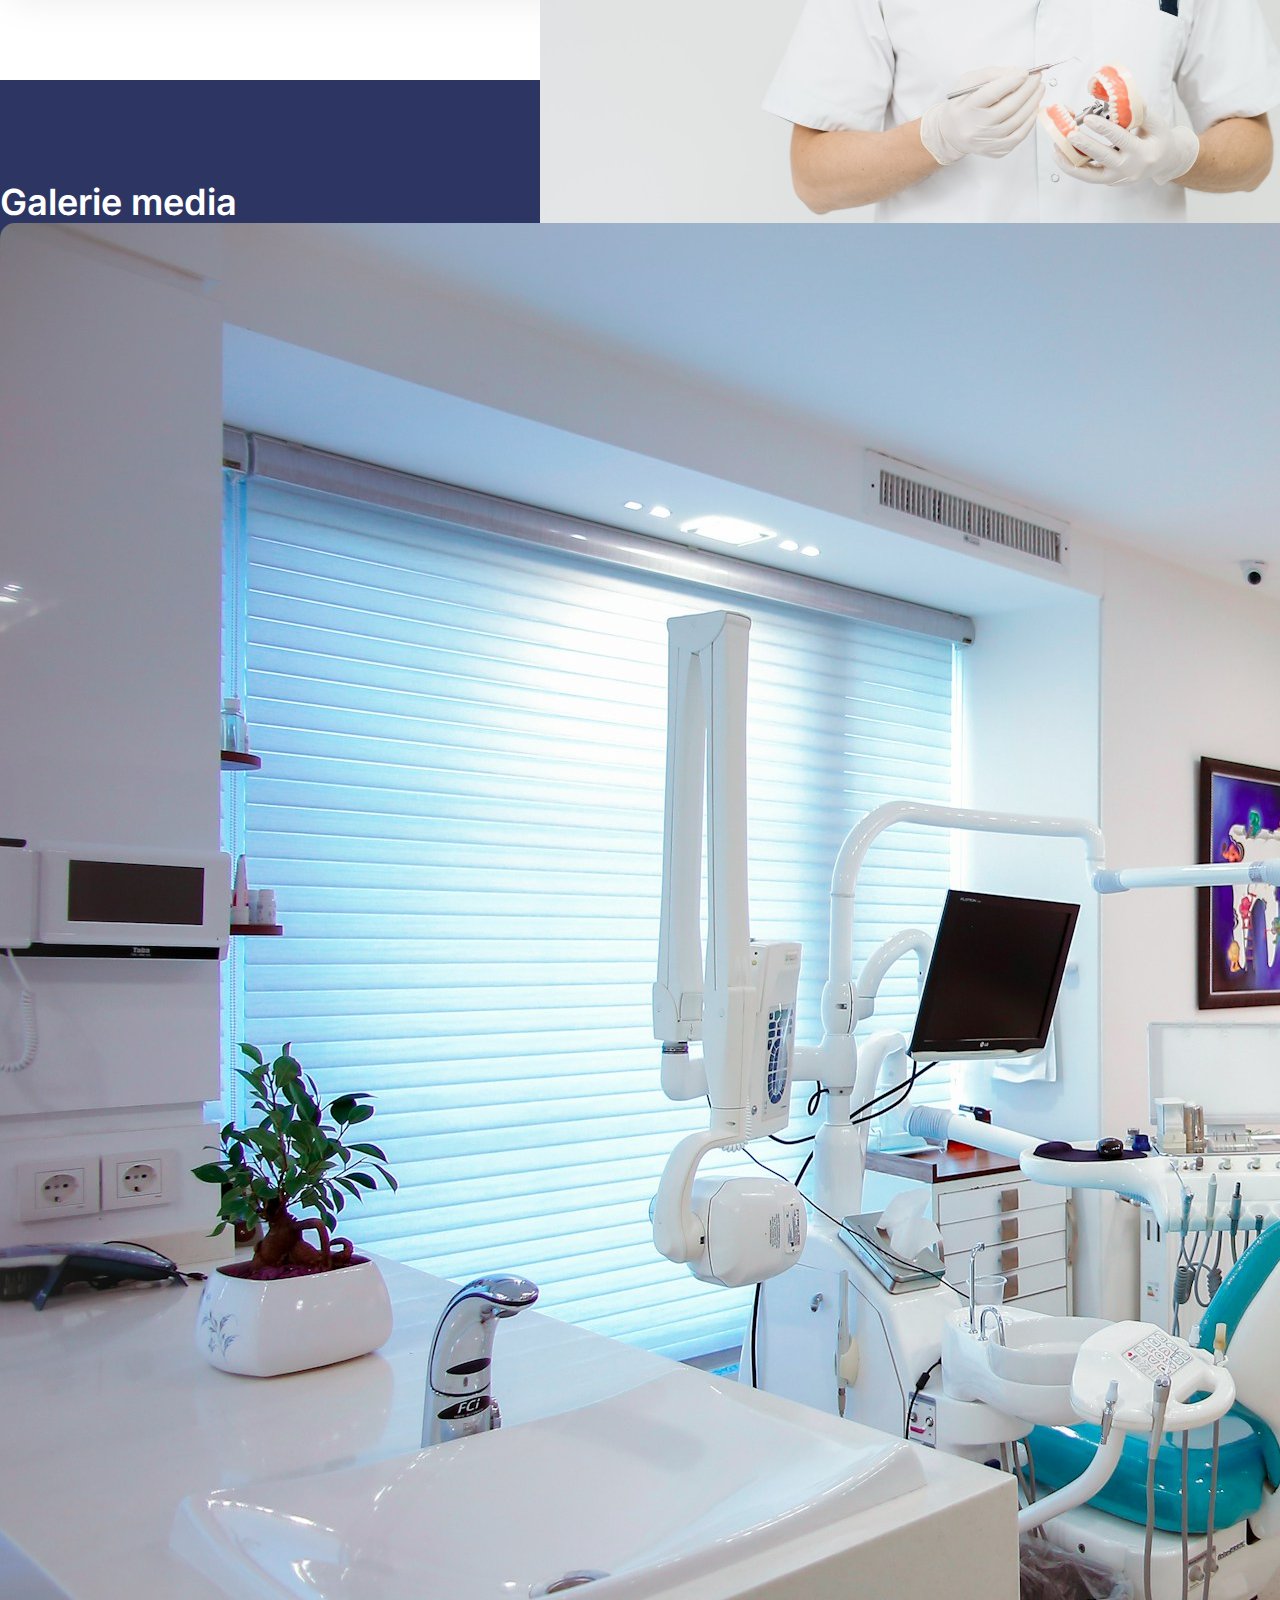
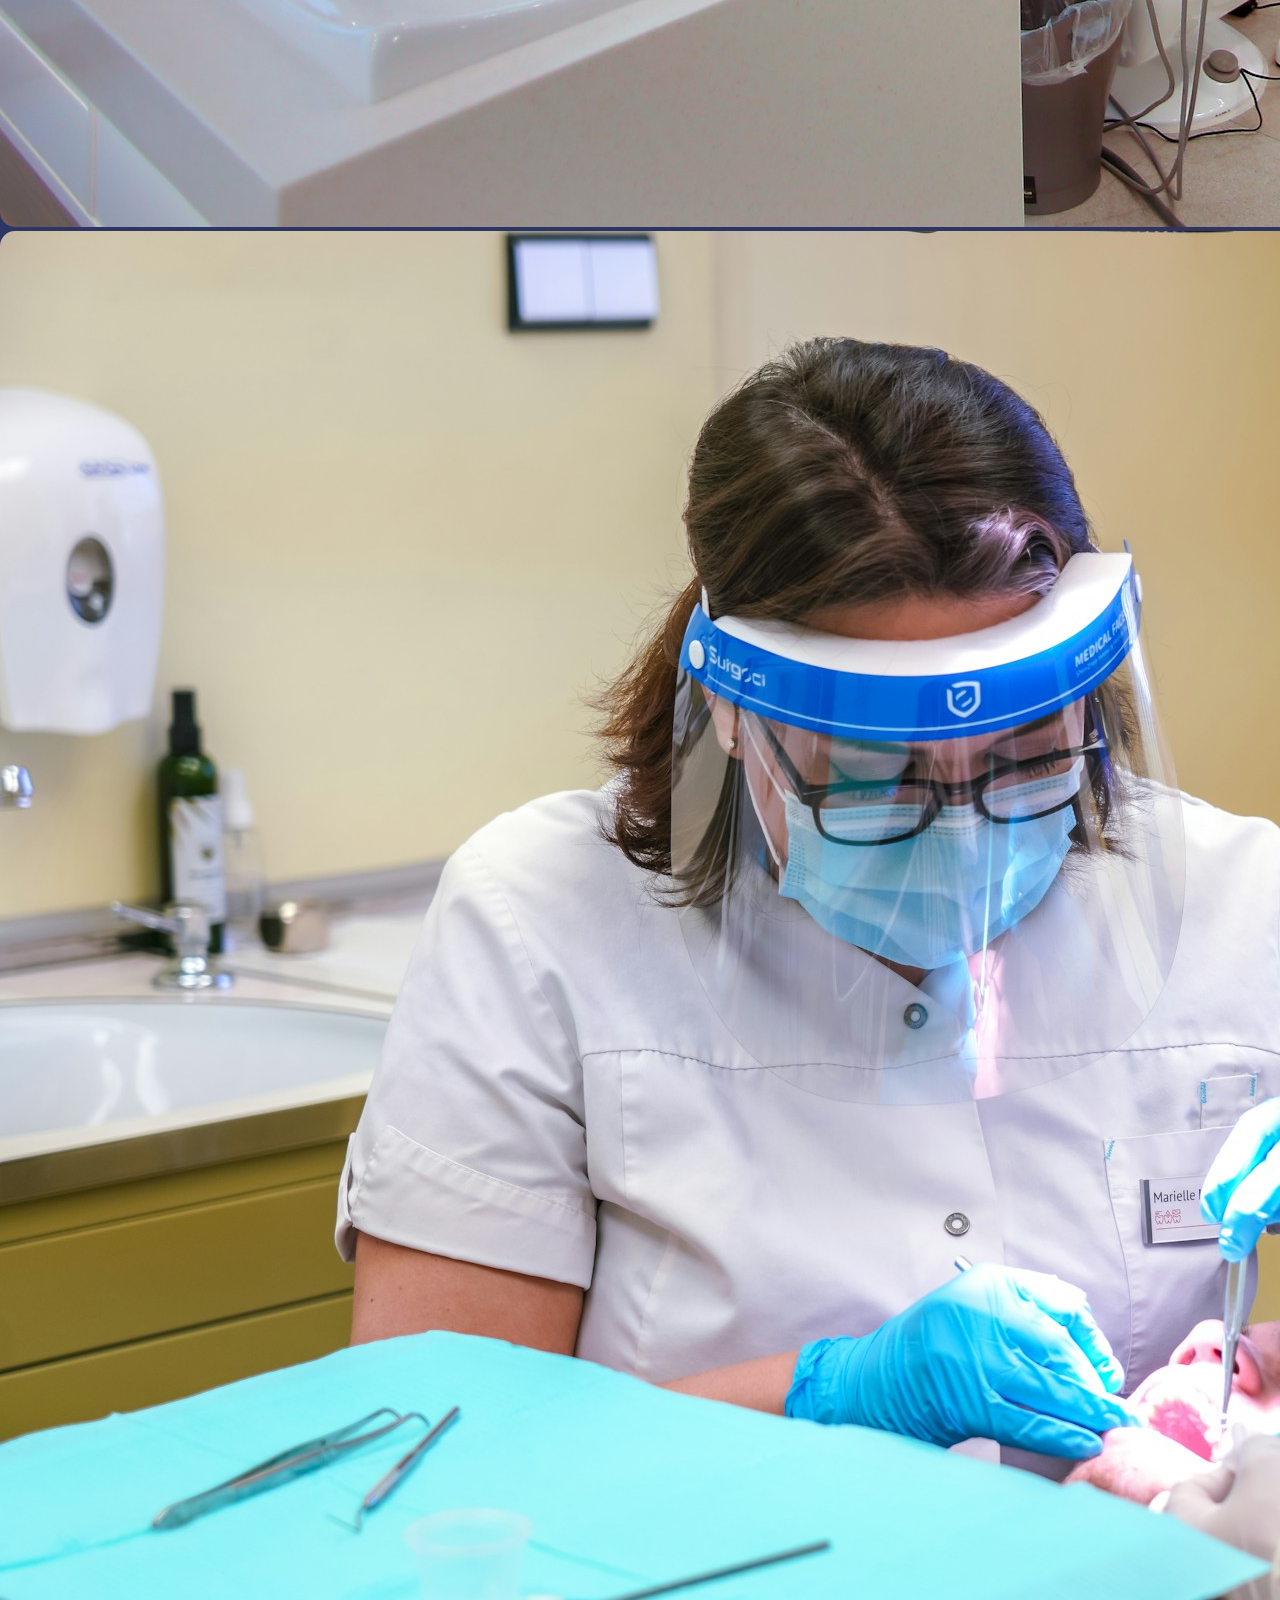
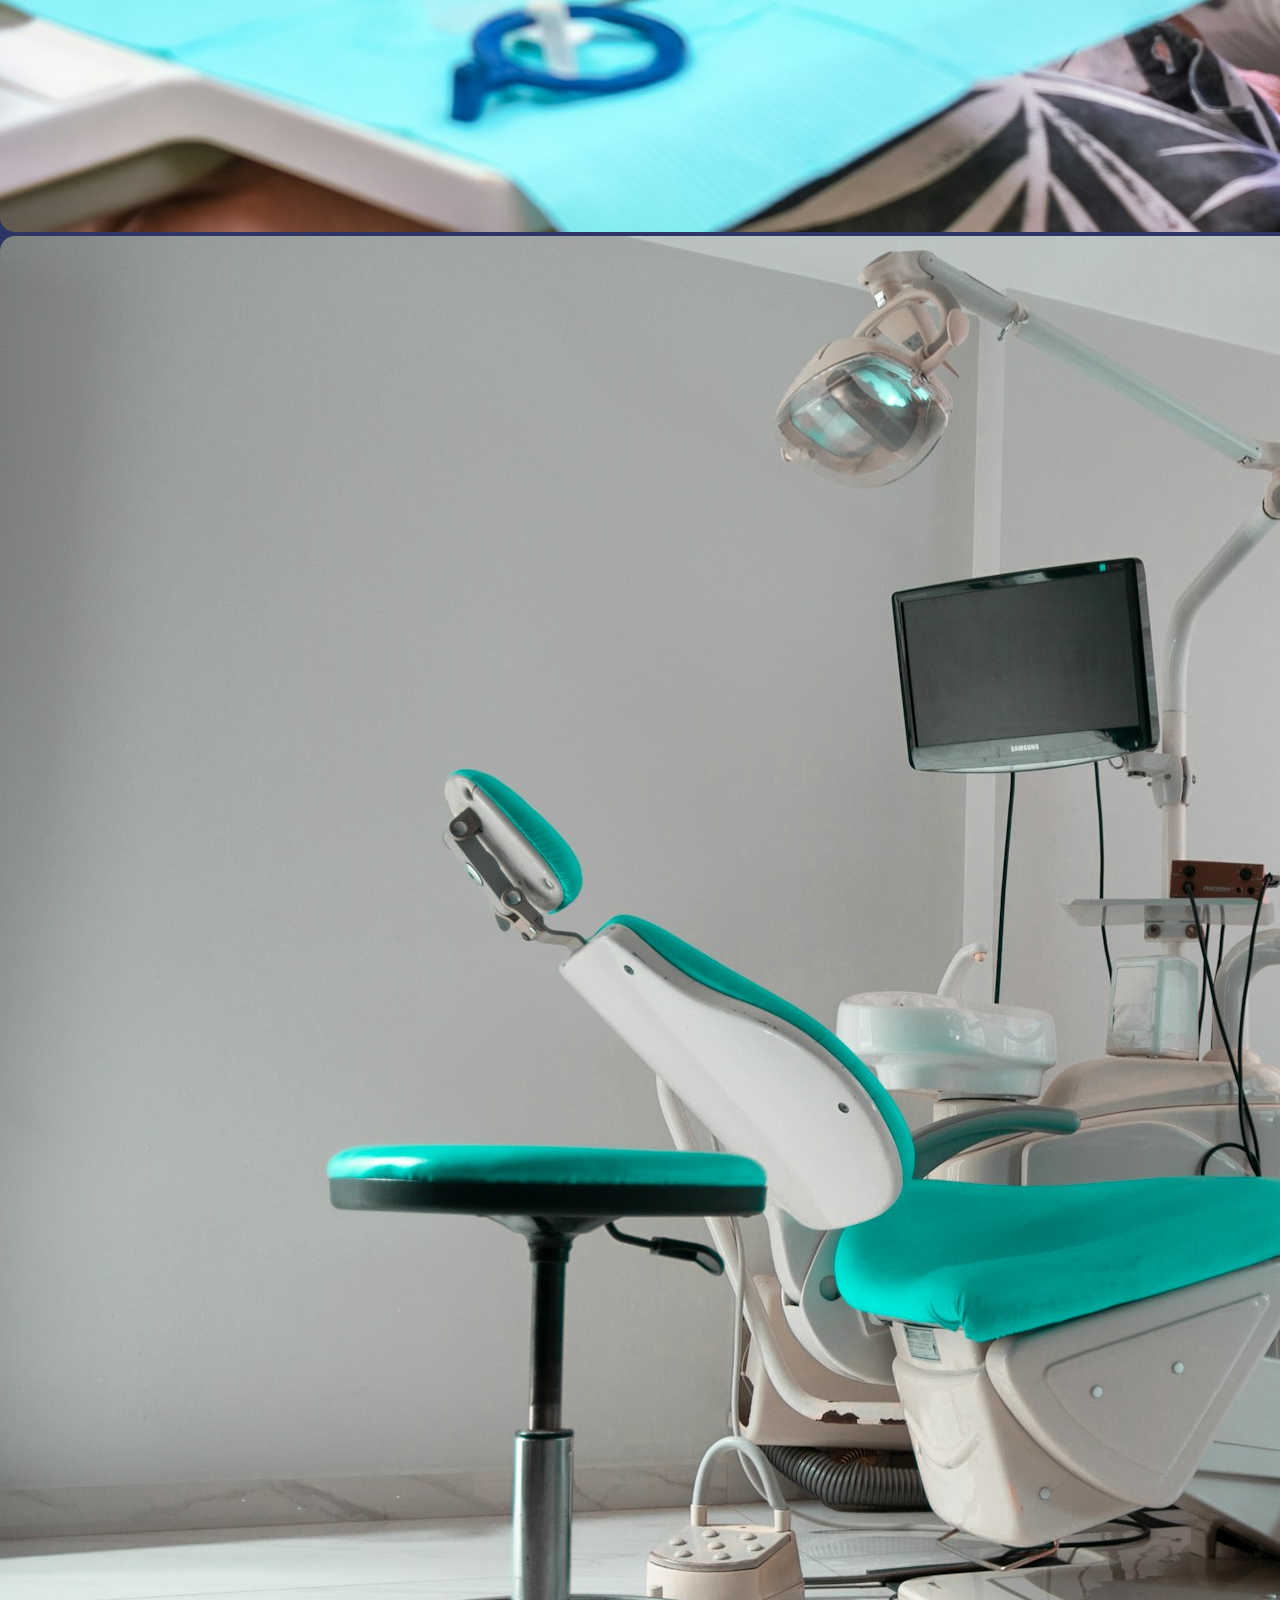
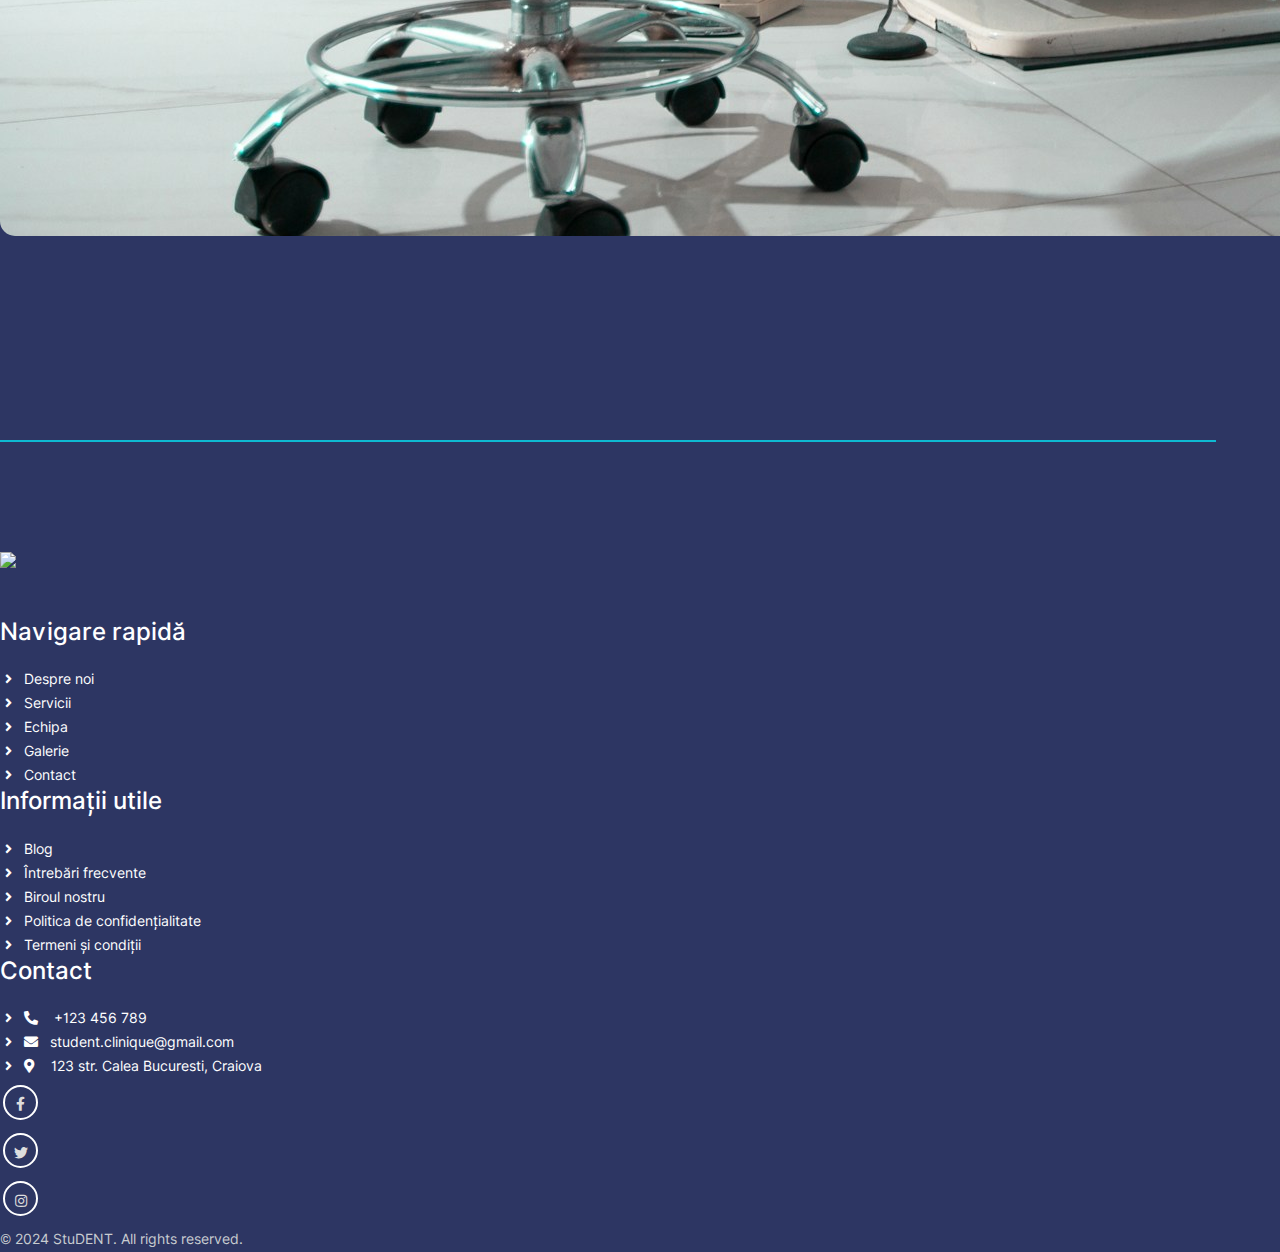
==== commit da9a5e8e: "Fixed something" ====
--- a/index.html
+++ b/index.html
@@ -318,7 +318,7 @@
                 <img src="img/team/team1.jpg" class="img-fluid" />
               </div>
               <div class="team-info pt-4 text-center">
-                <h5>Doctor 1</h5>
+                <h5>Dr. Popescu Maria</h5>
                 <p>Chirurgie Dentară</p>
                 <ul class="social-network">
                   <li>
@@ -343,7 +343,7 @@
                 <img src="img/team/team2.jpg" class="img-fluid" />
               </div>
               <div class="team-info pt-4 text-center">
-                <h5>Doctor 2</h5>
+                <h5>Dr. Vasilescu Mihai</h5>
                 <p>Chirurgie Dentară</p>
                 <ul class="social-network">
                   <li>
@@ -365,11 +365,11 @@
           <!-- <div class="col-md-4 col-sm-6 mb-4">
             <div class="card rounded-3">
               <div class="team-img">
-                <img src="img/team/team3.jpeg" class="img-fluid" />
+                <img src="img/team/doctor3.png" class="img-fluid img-test" />
               </div>
               <div class="team-info pt-4 text-center">
-                <h5>Usama Ahmed</h5>
-                <p>Oral Surgeon</p>
+                <h5>Dr.</h5>
+                <p>Chirurgie Dentară</p>
                 <ul class="social-network">
                   <li>
                     <a href="#"><i class="fab fa-facebook-f"></i></a>
--- a/css/style.css
+++ b/css/style.css
@@ -583,3 +583,8 @@
   color: var(--text-white);
   font-weight: 600;
 }
+
+.img-test {
+  height: 150px;
+  margin-left: 20px;
+}
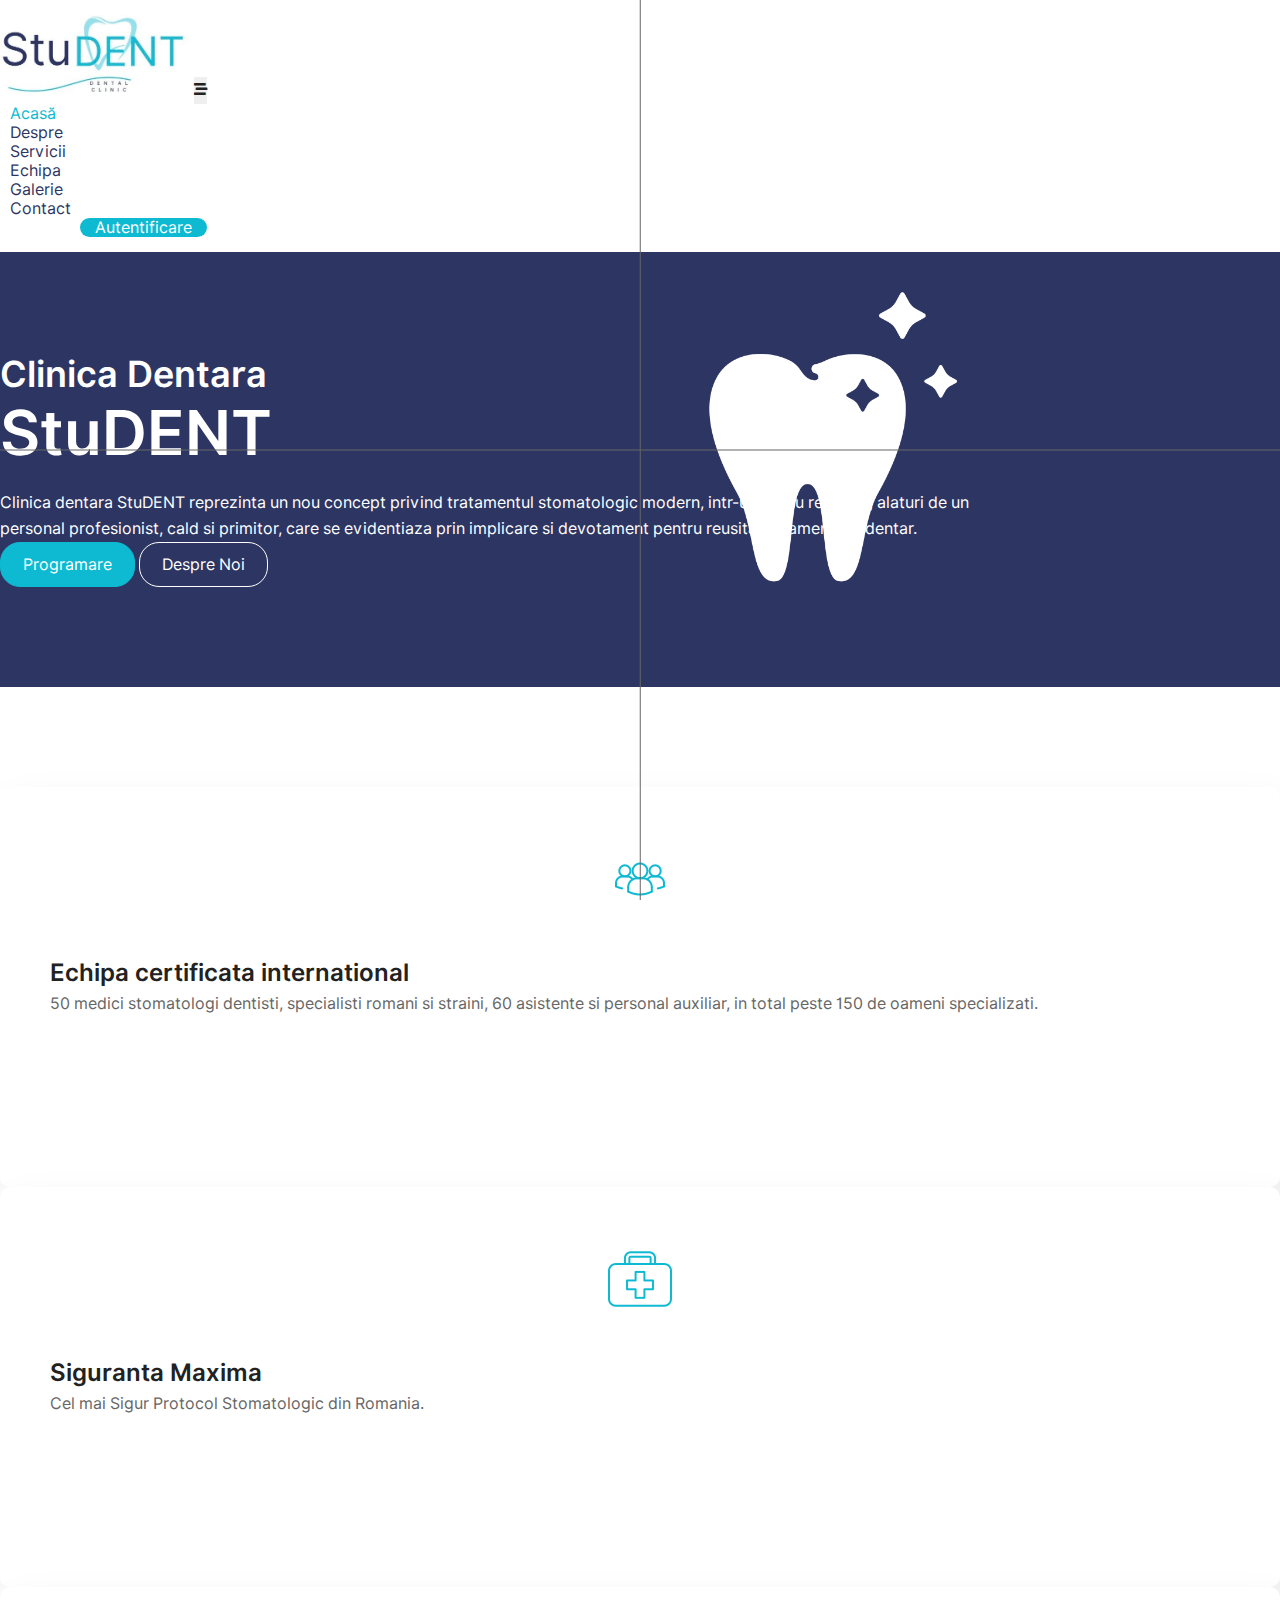
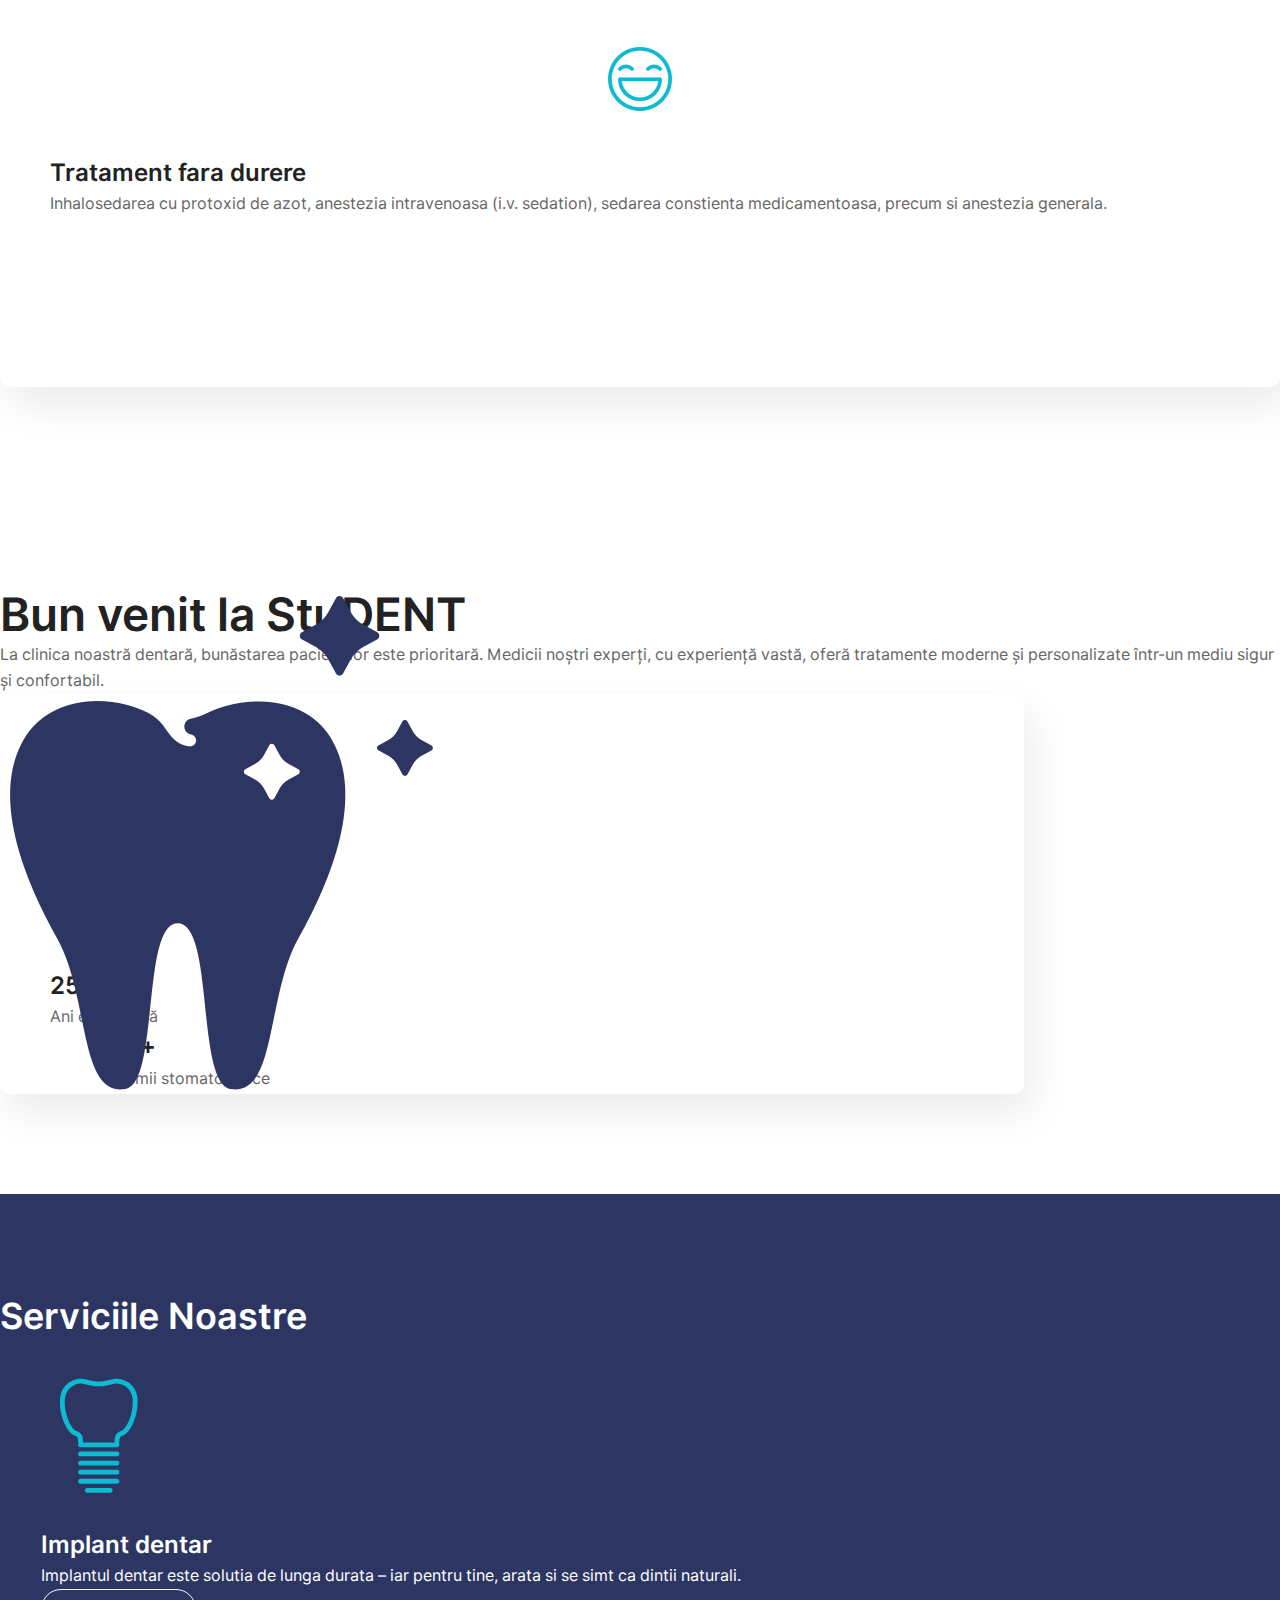
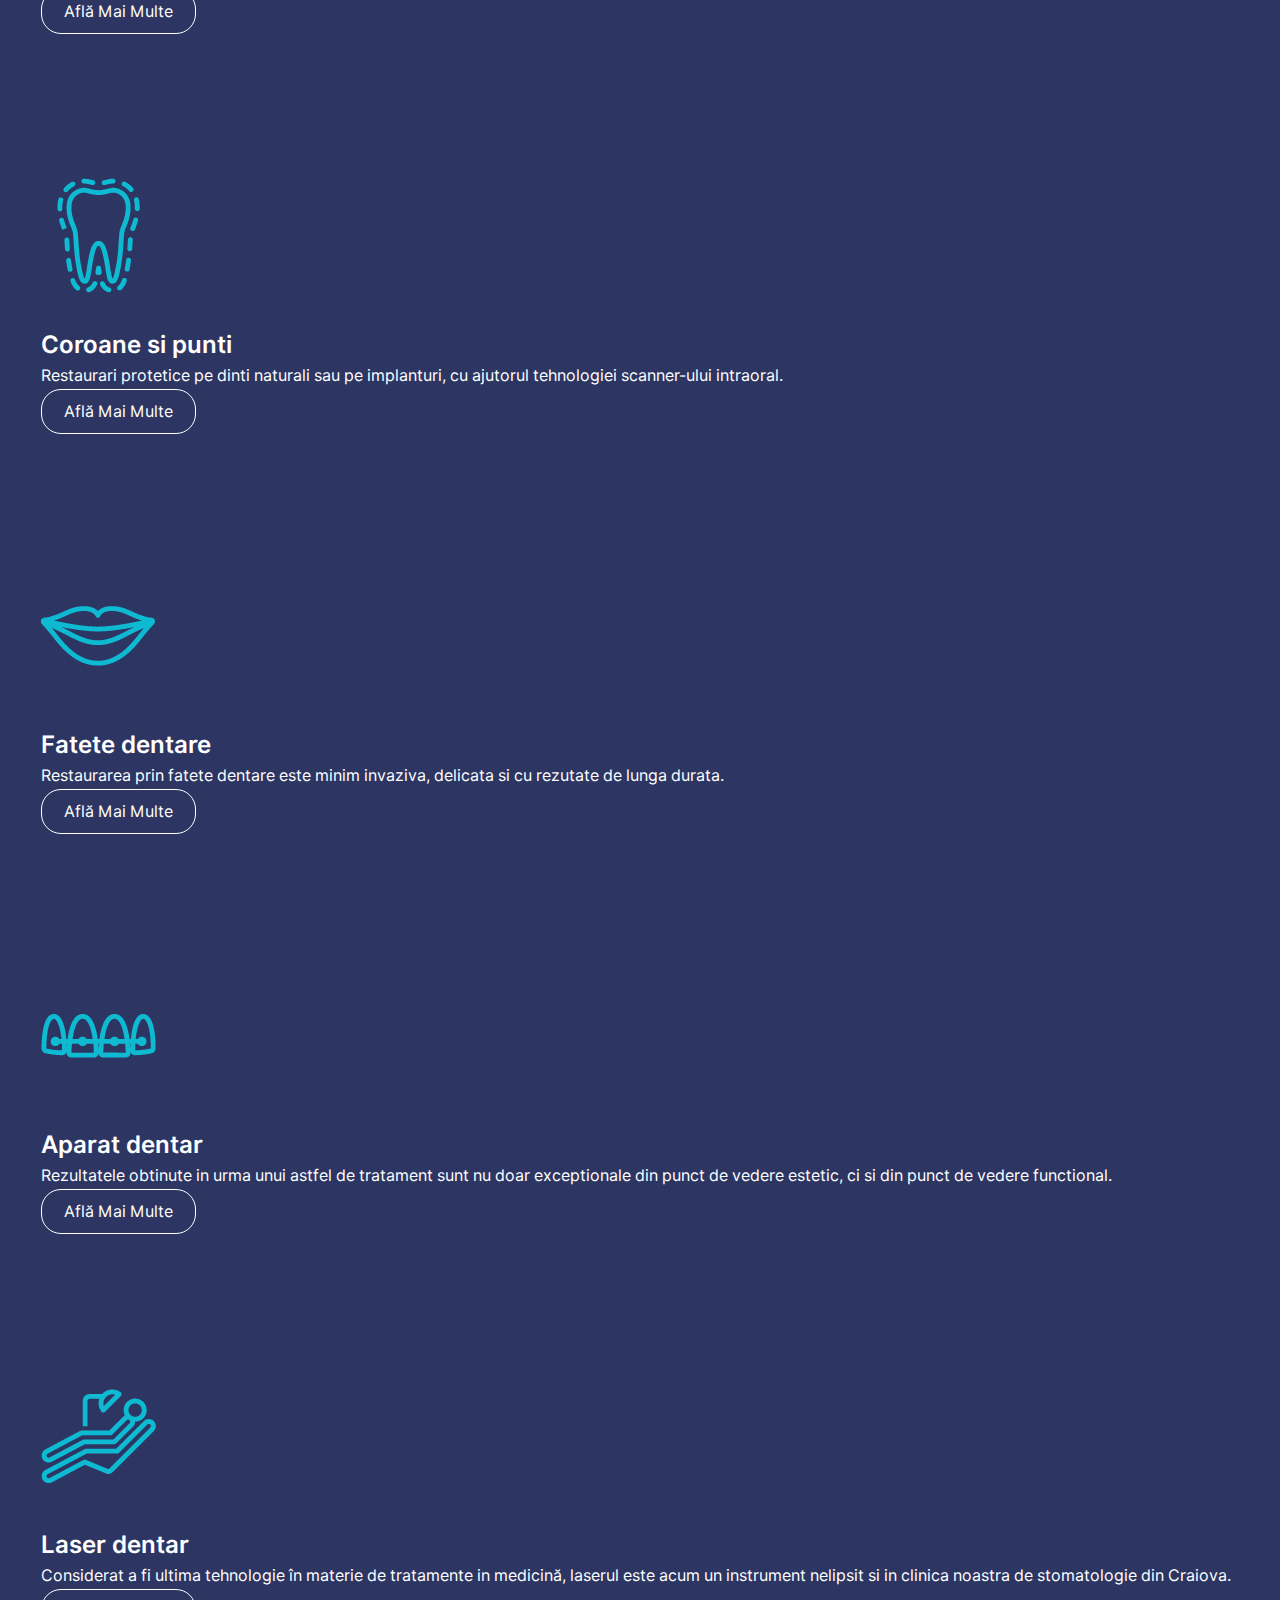
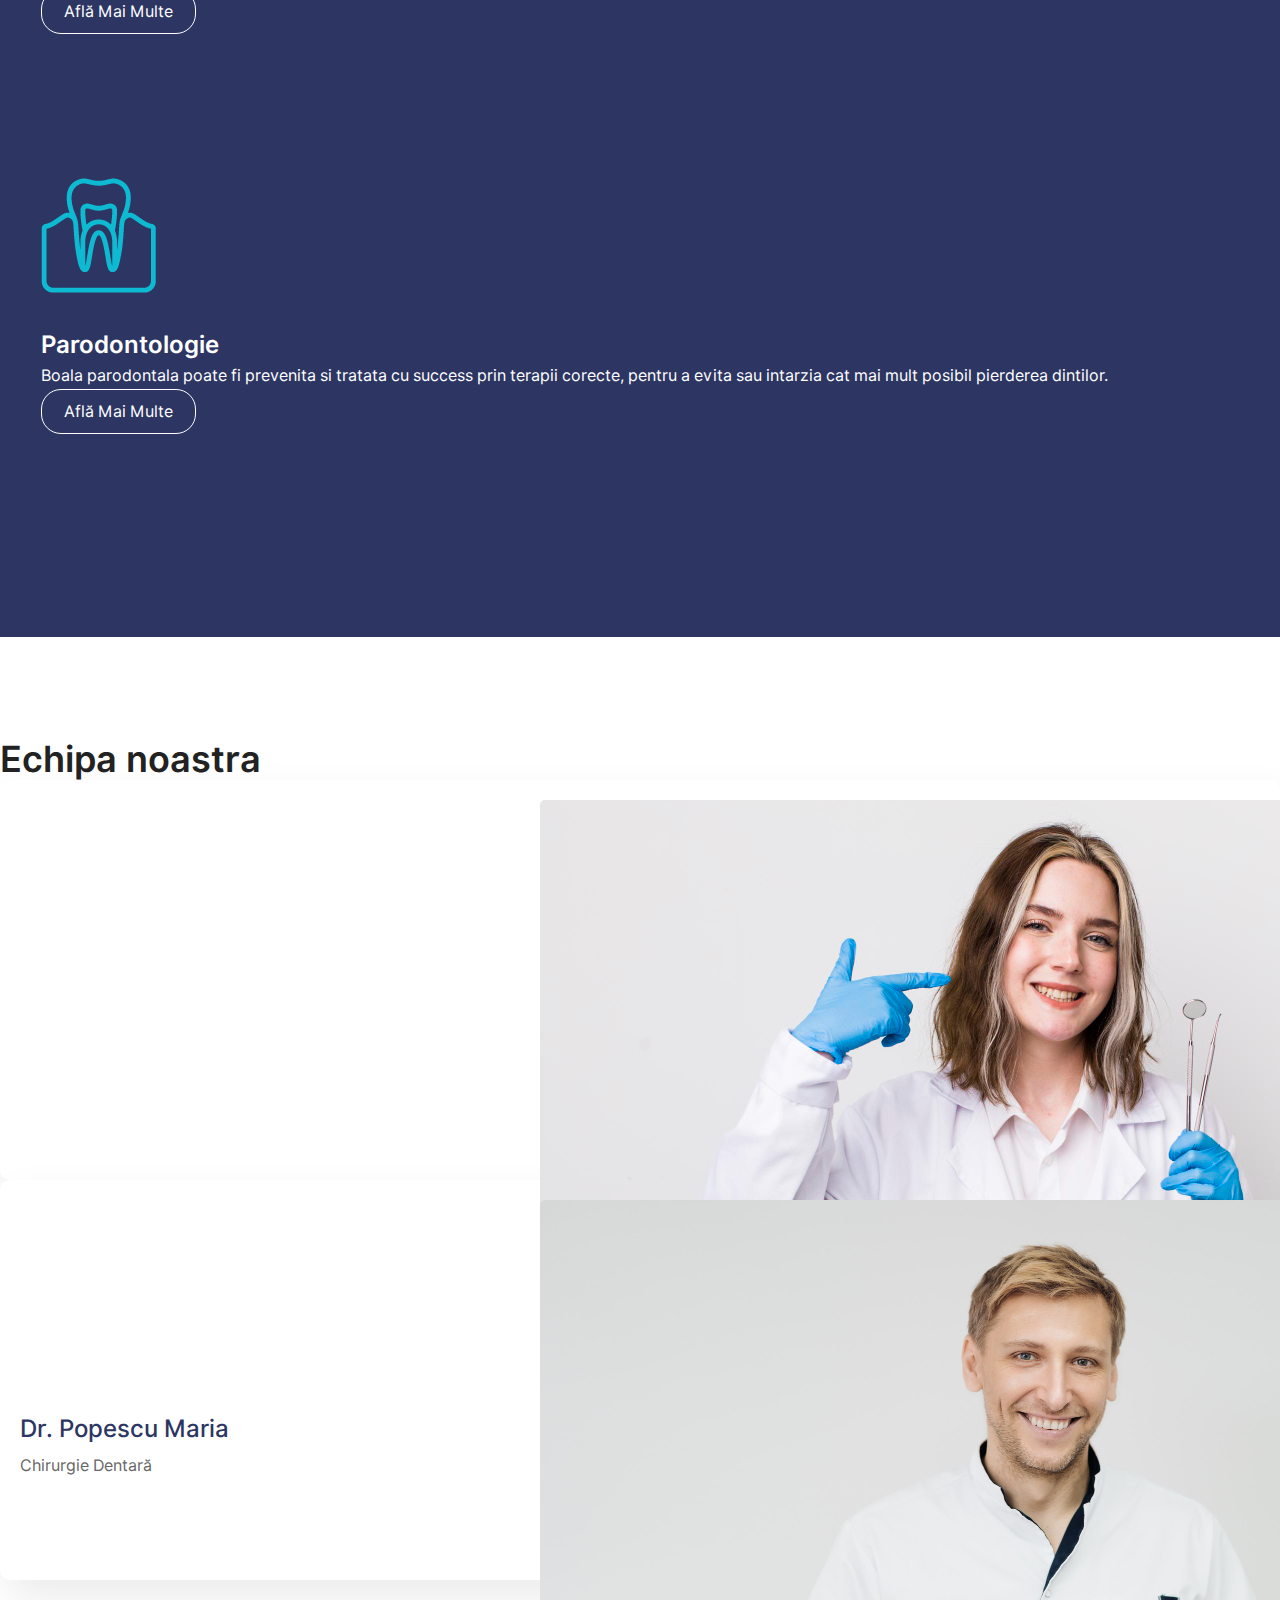
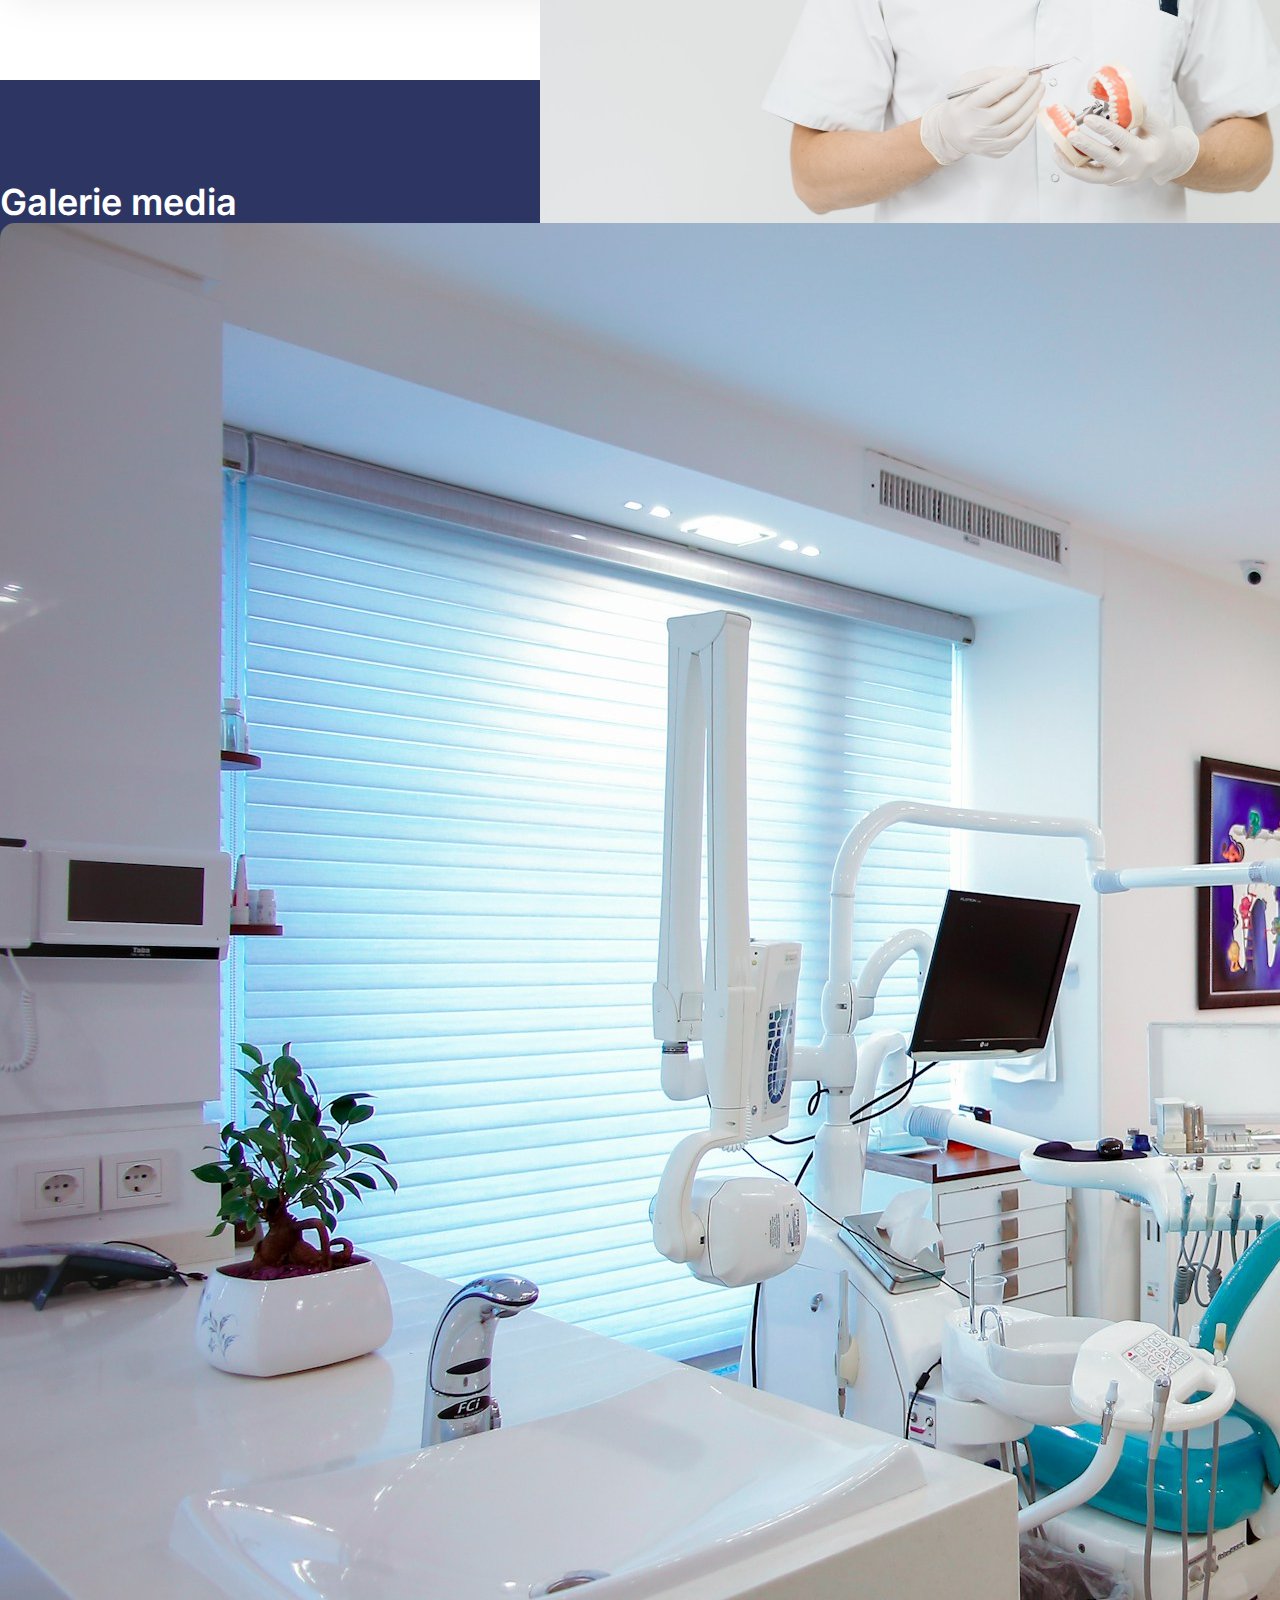
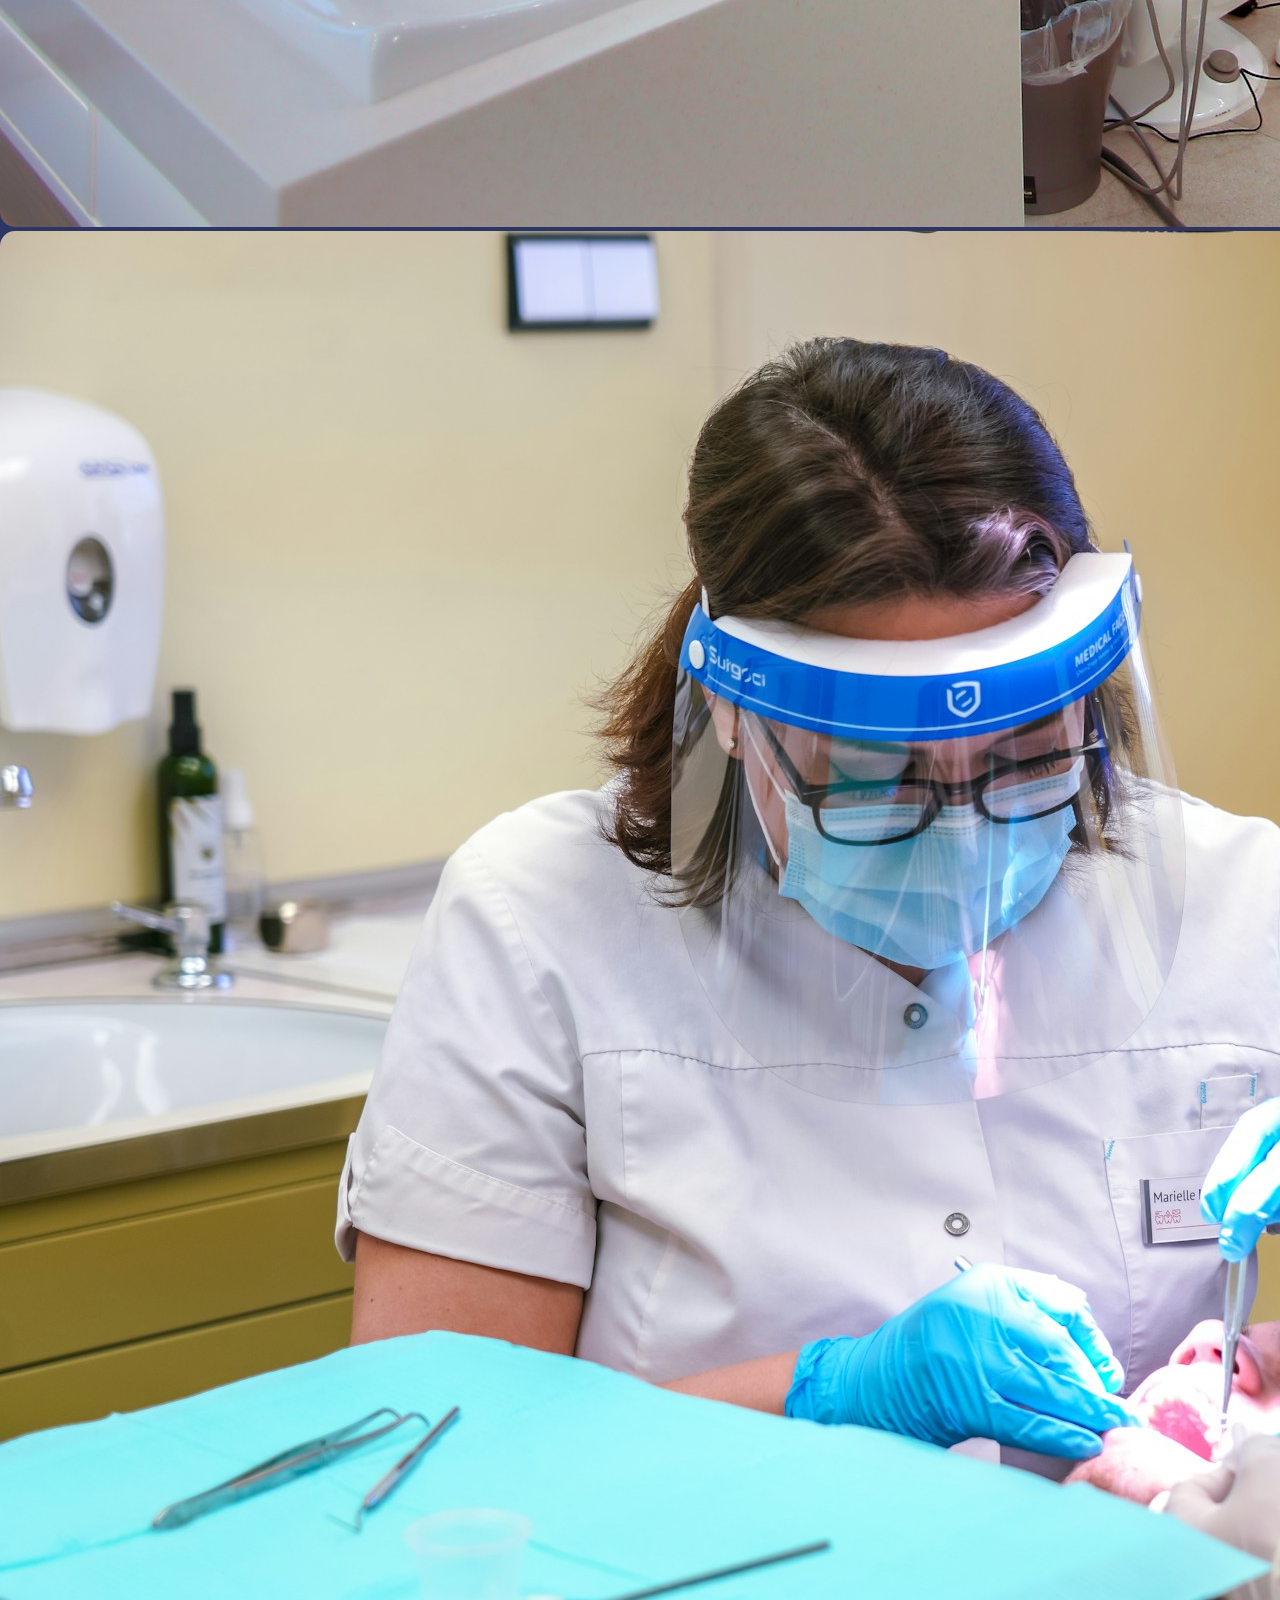
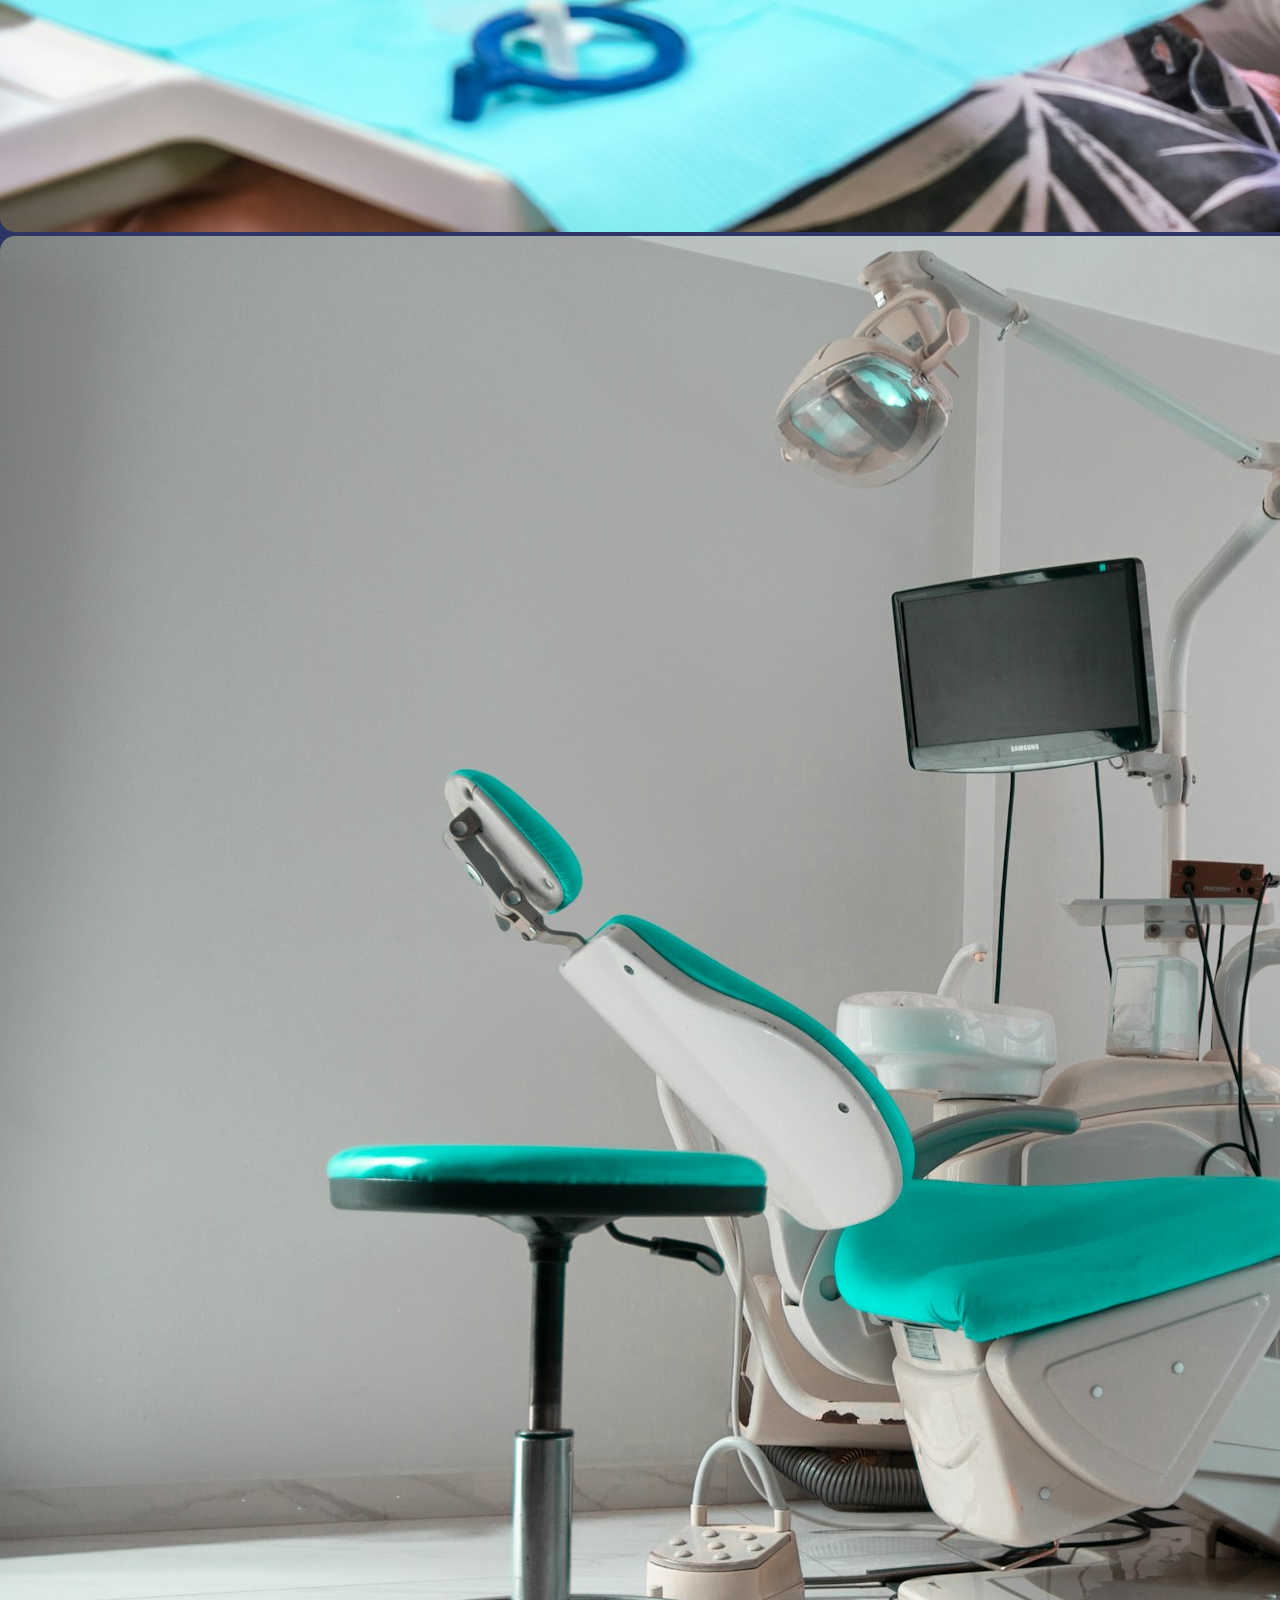
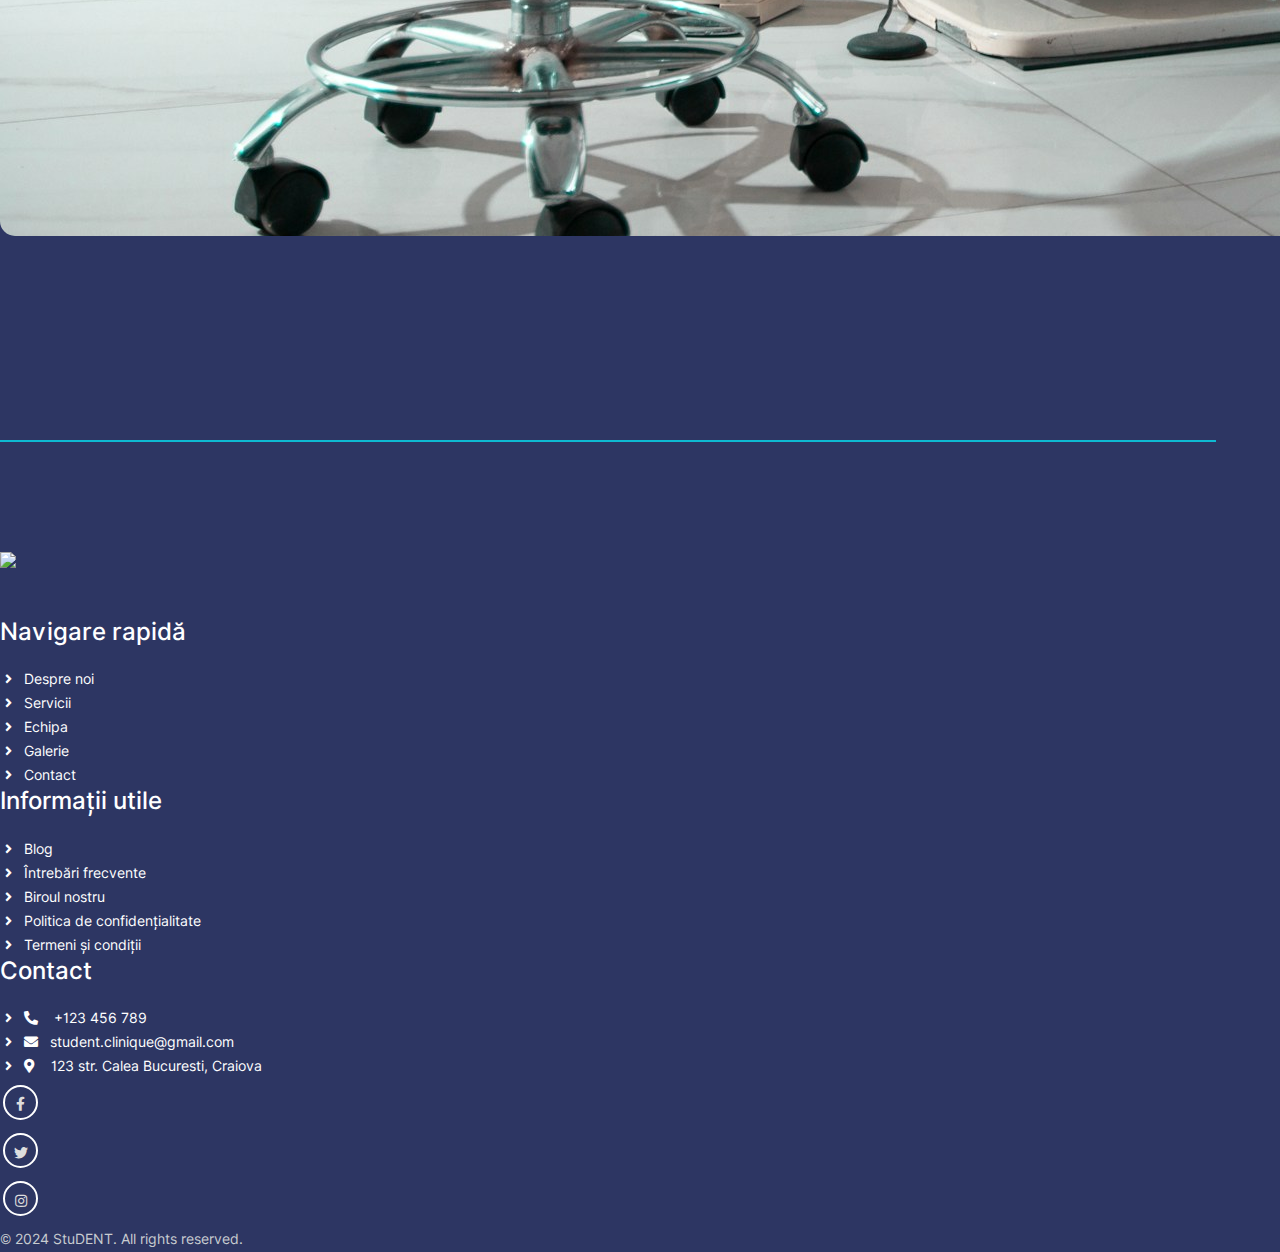
==== commit 13255365: "Changed typos in text" ====
--- a/index.html
+++ b/index.html
@@ -96,7 +96,7 @@
                 Clinica dentara StuDENT reprezinta un nou concept privind tratamentul stomatologic modern, intr-un cadru relaxant, alaturi de un personal profesionist, cald si primitor, care se evidentiaza prin implicare si devotament pentru reusita tratamentului dentar. 
               </p>
               <a href="./patient/appointment.php" class="main-btn mt-4 fill-btn">Programare</a>
-              <a href="#" class="main-btn mt-4 ms-sm-3 ms-1">Despre noi</a>
+              <a href="#intro" class="main-btn mt-4 ms-sm-3 ms-1">Despre noi</a>
             </div>
             <div class="col-md-6 order-md-2 order-1 mb-md-0 mb-5">
               <div class="animate-img">
@@ -106,7 +106,7 @@
           </div>
         </div>
       </div>
-      <div class="wrapper pb-0">
+      <div id="intro" class="wrapper pb-0">
         <div class="container">
           <div class="row">
             <div class="col-md-4 col-sm-6 mb-4">
@@ -168,8 +168,7 @@
           <div class="col-md-6 text-center text-md-start">
             <h2>Bun venit la StuDENT</h2>
             <p>
-              Lorem ipsum, dolor sit amet consectetur adipisicing elit. Temporibus nobis eveniet ratione amet, sunt sint architecto minima reprehenderit reiciendis repellendus sed? Consequatur ratione officiis sapiente distinctio et, cumque harum pariatur.
-            </p>
+              La clinica noastră dentară, bunăstarea pacienților este prioritară. Medicii noștri experți, cu experiență vastă, oferă tratamente moderne și personalizate într-un mediu sigur și confortabil.            </p>
             <div class="card mt-5">
               <div class="about-clinic">
                 <h4>500+</h4>
@@ -216,7 +215,7 @@
                   Implantul dentar este solutia de lunga durata – iar pentru
                   tine, arata si se simt ca dintii naturali.
                 </p>
-                <a href="#" class="main-btn mt-4">Afla mai multe</a>
+                <a href="./patient/appointment.php" class="main-btn mt-4">Află mai multe</a>
               </div>
             </div>
           </div>
@@ -231,7 +230,7 @@
                   Restaurari protetice pe dinti naturali sau pe implanturi, cu
                   ajutorul tehnologiei scanner-ului intraoral.
                 </p>
-                <a href="#" class="main-btn mt-4">Afla mai multe</a>
+                <a href="./patient/appointment.php" class="main-btn mt-4">Află mai multe</a>
               </div>
             </div>
           </div>
@@ -246,7 +245,7 @@
                   Restaurarea prin fatete dentare este minim invaziva, delicata
                   si cu rezutate de lunga durata.
                 </p>
-                <a href="#" class="main-btn mt-4">Afla mai multe</a>
+                <a href="./patient/appointment.php" class="main-btn mt-4">Află mai multe</a>
               </div>
             </div>
           </div>
@@ -262,7 +261,7 @@
                   doar exceptionale din punct de vedere estetic, ci si din punct
                   de vedere functional.
                 </p>
-                <a href="#" class="main-btn mt-4">Afla mai multe</a>
+                <a href="./patient/appointment.php" class="main-btn mt-4">Află mai multe</a>
               </div>
             </div>
           </div>
@@ -278,7 +277,7 @@
                   medicină, laserul este acum un instrument nelipsit si in
                   clinica noastra de stomatologie din Craiova.
                 </p>
-                <a href="#" class="main-btn mt-4">Afla mai multe</a>
+                <a href="./patient/appointment.php" class="main-btn mt-4">Află mai multe</a>
               </div>
             </div>
           </div>
@@ -294,7 +293,7 @@
                   prin terapii corecte, pentru a evita sau intarzia cat mai mult
                   posibil pierderea dintilor.
                 </p>
-                <a href="#" class="main-btn mt-4">Afla mai multe</a>
+                <a href="./patient/appointment.php" class="main-btn mt-4">Află mai multe</a>
               </div>
             </div>
           </div>
